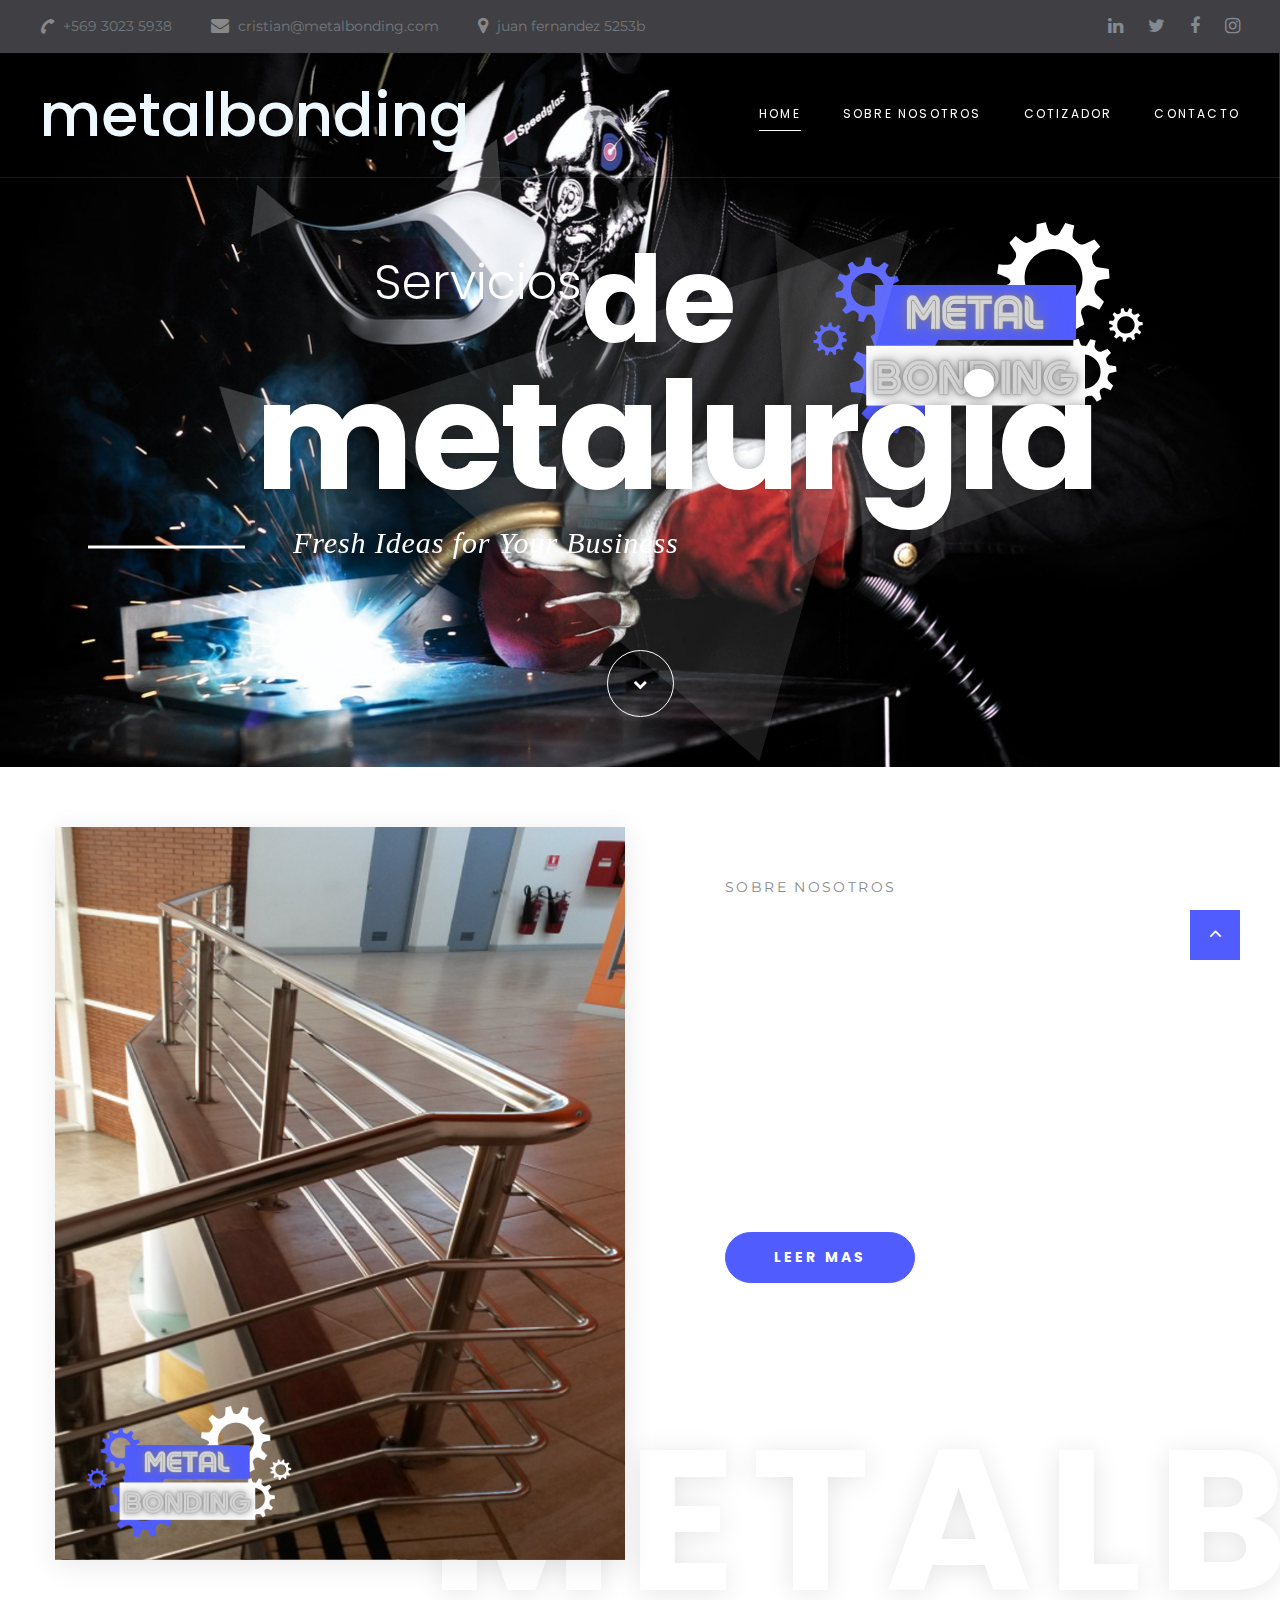
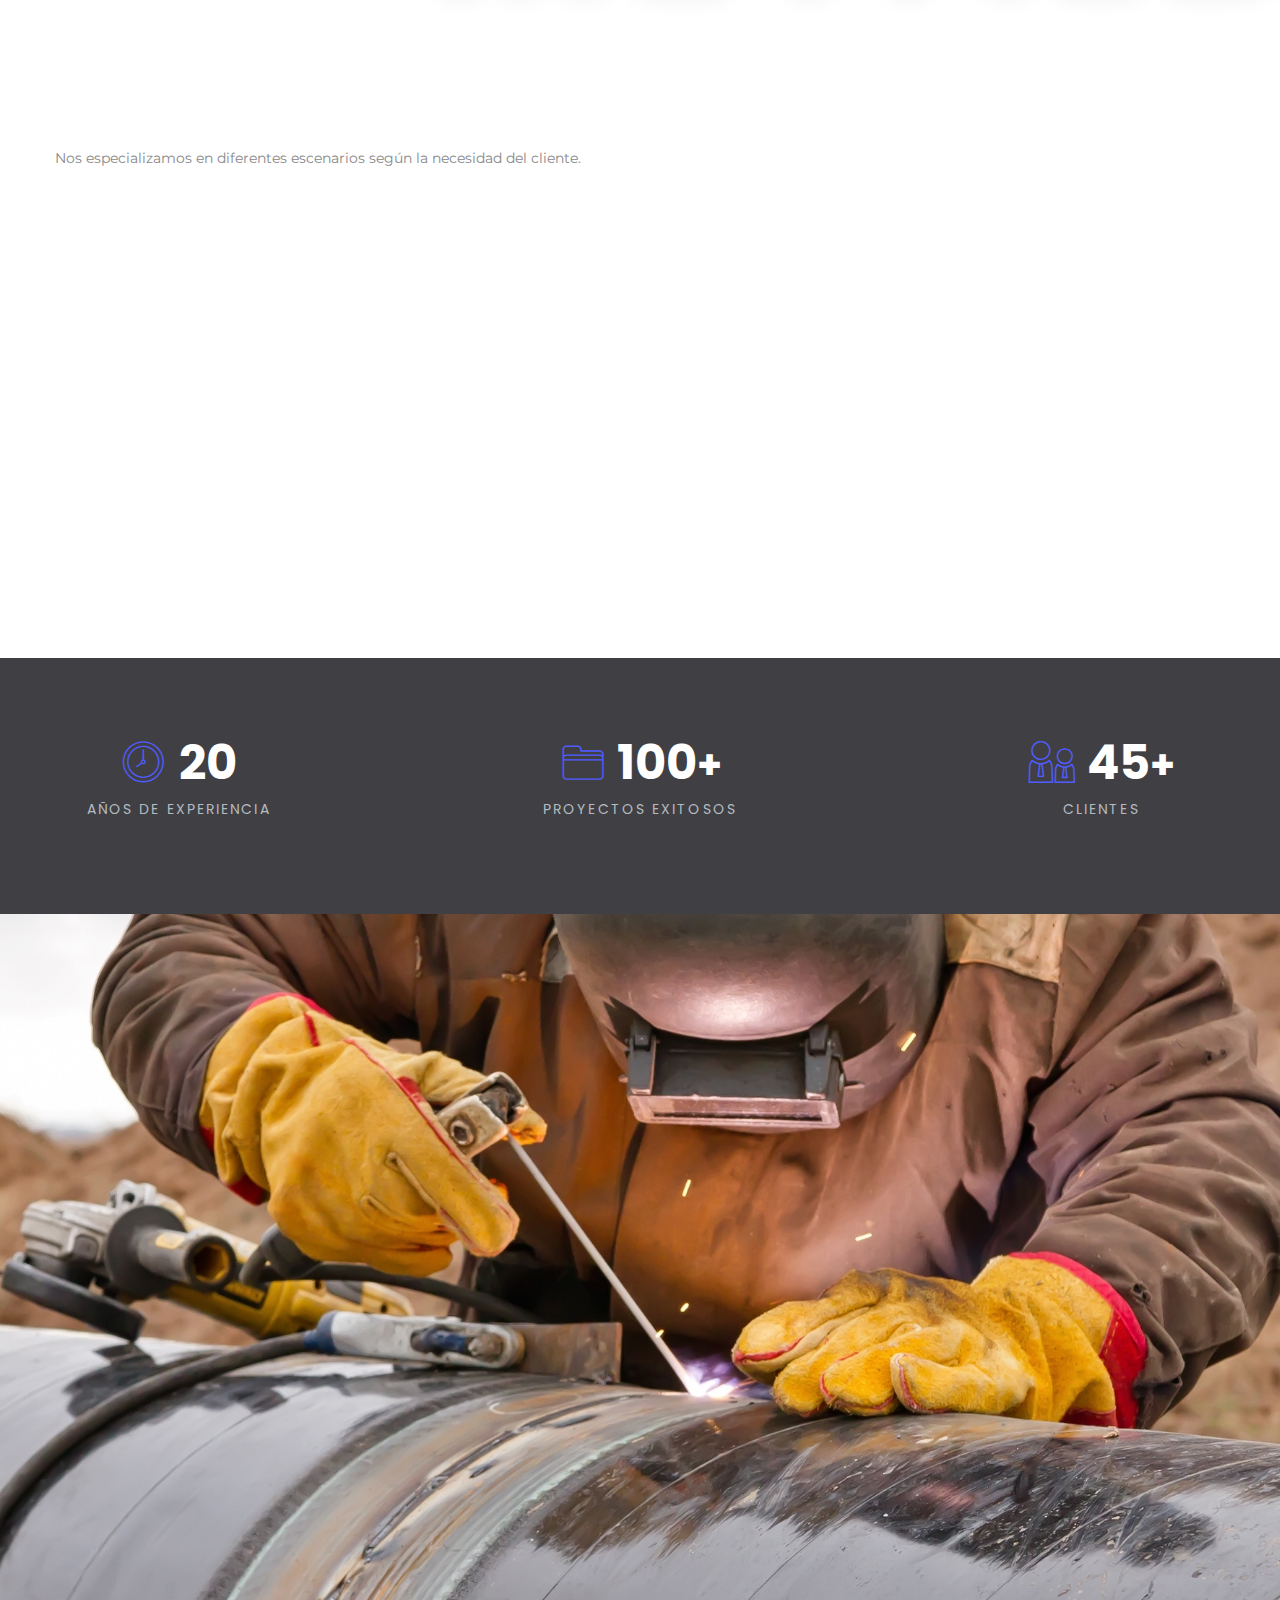
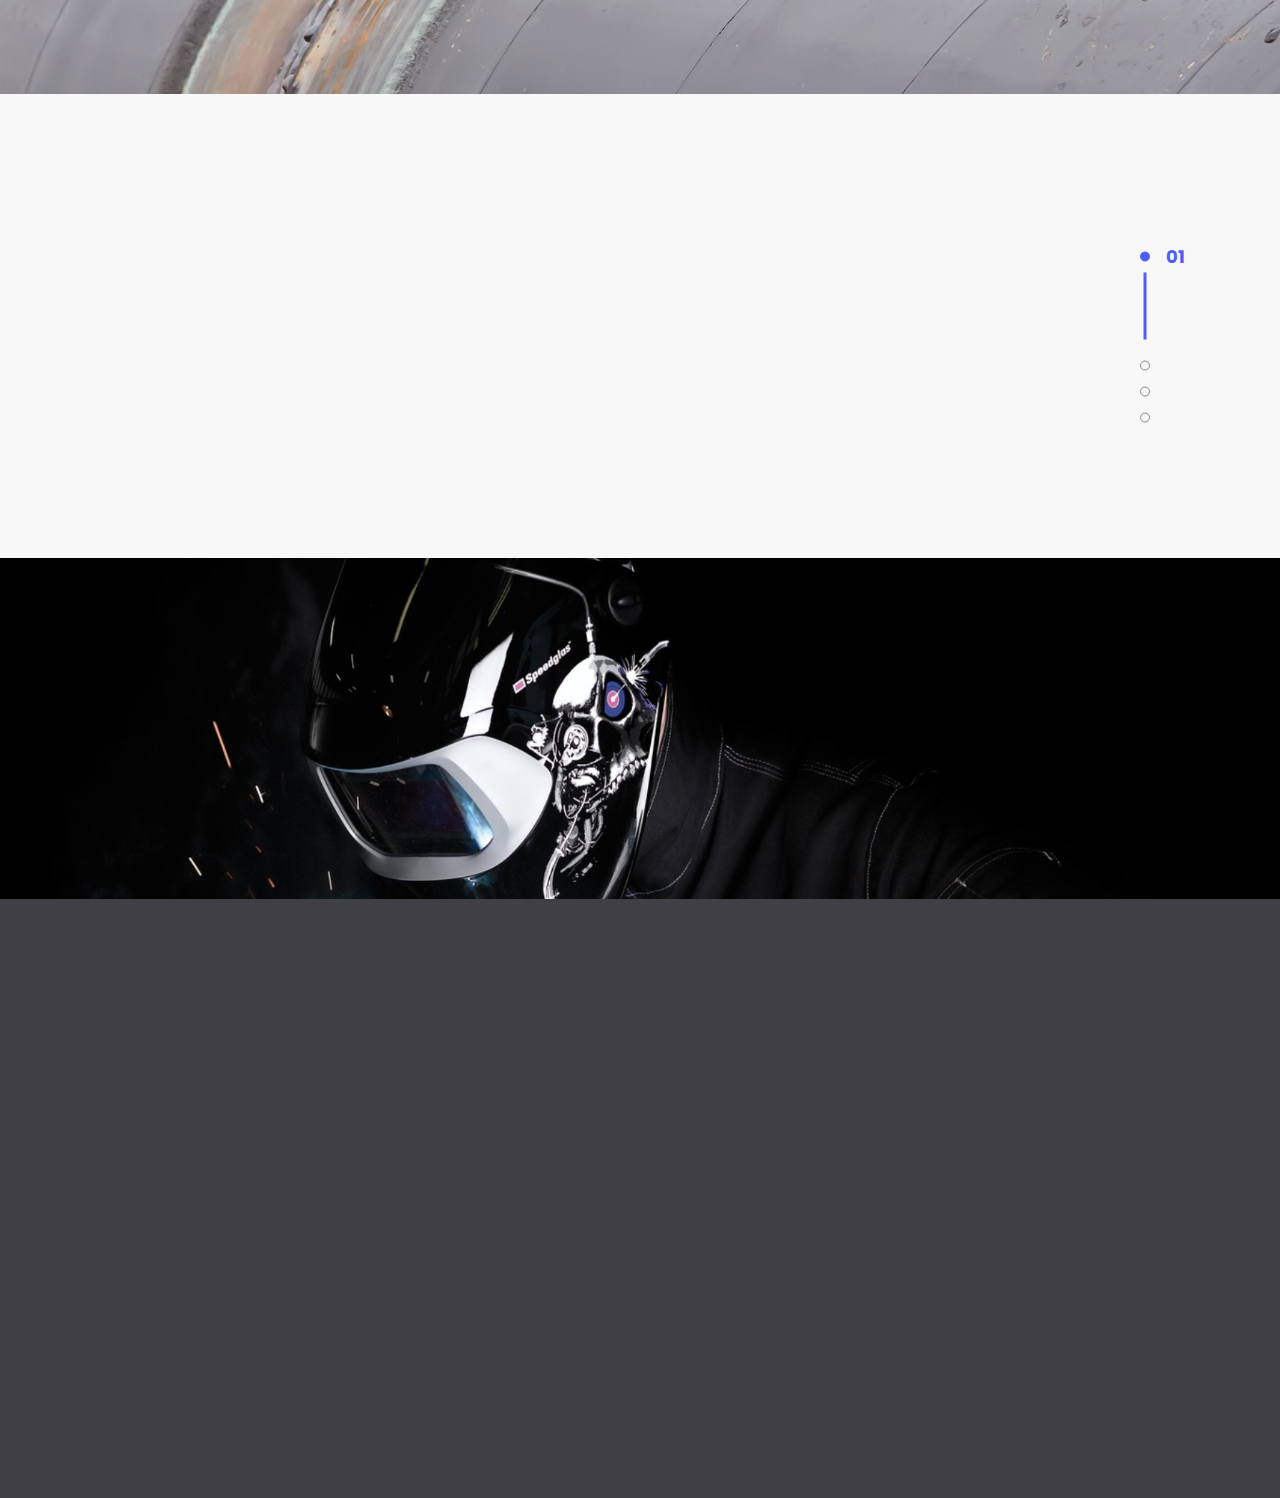
==== index.html @ 25d8177e "save in html" ====
<!DOCTYPE html>
<html class="wide wow-animation" lang="en">
  <head>
    <title>metalbonding</title>
    <meta charset="utf-8">
    <meta name="viewport" content="width=device-width, height=device-height, initial-scale=1.0">
    <meta http-equiv="X-UA-Compatible" content="IE=edge">
    <link rel="icon" href="img/logo.svg" type="image/x-icon">
    <link rel="stylesheet" type="text/css" href="//fonts.googleapis.com/css?family=Montserrat:300,400,700%7CPoppins:300,400,500,700,900">
    <link rel="stylesheet" href="css/bootstrap.css">
    <link rel="stylesheet" href="css/fonts.css">
    <link rel="stylesheet" href="css/style.css">
    <style>.ie-panel{display: none;background: #212121;padding: 10px 0;box-shadow: 3px 3px 5px 0 rgba(0,0,0,.3);clear: both;text-align:center;position: relative;z-index: 1;} html.ie-10 .ie-panel, html.lt-ie-10 .ie-panel {display: block;}</style>
  <style> 
    #texto-logo{
      color: aliceblue;
    }

    #servicios-text{
      color: white;
      background-color: #212121;
    }

    #color-blanco{
      color: white;
    }

    #destacados{
      background-color: #212121;
    }


  </style>
  </head>
  <body>
    
    <div class="preloader">
      <div class="preloader-body">
        <div class="cssload-container">
          <div class="cssload-speeding-wheel"></div>
        </div>
        <p>Loading...</p>
      </div>
    </div>
    <div class="page">
      <header class="section page-header">
      <!--RD Navbar-->
<div class="rd-navbar-wrap">
          <nav class="rd-navbar rd-navbar-classic" data-layout="rd-navbar-fixed" data-sm-layout="rd-navbar-fixed" data-md-layout="rd-navbar-fixed" data-md-device-layout="rd-navbar-fixed" data-lg-layout="rd-navbar-static" data-lg-device-layout="rd-navbar-static" data-xl-layout="rd-navbar-static" data-xl-device-layout="rd-navbar-static" data-lg-stick-up-offset="46px" data-xl-stick-up-offset="46px" data-xxl-stick-up-offset="46px" data-lg-stick-up="true" data-xl-stick-up="true" data-xxl-stick-up="true">
            <div class="rd-navbar-collapse-toggle rd-navbar-fixed-element-1" data-rd-navbar-toggle=".rd-navbar-collapse"><span></span></div>
            <div class="rd-navbar-aside-outer rd-navbar-collapse bg-gray-dark">
              <div class="rd-navbar-aside">
                <ul class="list-inline navbar-contact-list">
                  <li>
                    <div class="unit unit-spacing-xs align-items-center">
                      <div class="unit-left"><span class="icon text-middle fa-phone"></span></div>
                      <div class="unit-body"><a href="tel:#">+569 3023 5938</a></div>
                    </div>
                  </li>
                  <li>
                    <div class="unit unit-spacing-xs align-items-center">
                      <div class="unit-left"><span class="icon text-middle fa-envelope"></span></div>
                      <div class="unit-body"><a href="mailto:#">cristian@metalbonding.com</a></div>
                    </div>
                  </li>
                  <li>
                    <div class="unit unit-spacing-xs align-items-center">
                      <div class="unit-left"><span class="icon text-middle fa-map-marker"></span></div>
                      <div class="unit-body"><a href="#">juan fernandez 5253b</a></div>
                    </div>
                  </li>
                </ul>
                <ul class="social-links">
                  <li><a class="icon icon-sm icon-circle icon-circle-md icon-bg-white fa-linkedin" href="#"></a></li>
                  <li><a class="icon icon-sm icon-circle icon-circle-md icon-bg-white fa-twitter" href="#"></a></li>
                  <li><a class="icon icon-sm icon-circle icon-circle-md icon-bg-white fa-facebook" href="#"></a></li>
                  <li><a class="icon icon-sm icon-circle icon-circle-md icon-bg-white fa-instagram" href="#"></a></li>
                </ul>
              </div>
            </div>
            <div class="rd-navbar-main-outer">
              <div class="rd-navbar-main">
                <!--RD Navbar Panel-->
                <div class="rd-navbar-panel">
                  <!--RD Navbar Toggle-->
                  <button class="rd-navbar-toggle" data-rd-navbar-toggle=".rd-navbar-nav-wrap"><span></span></button>
                  <!--RD Navbar Brand-->
                  <div class="rd-navbar-brand">
                    <!--Brand <a class="brand" href="index.html"><img class="brand-logo-dark" src="#" alt="" width="100" height="17"/><img class="brand-logo-light" src="images/logo-inverse-200x34.png" alt="" width="100" height="17"/></a> -->
                    <h1 id="texto-logo">metalbonding</h1>
                  </div>
                </div>
                <div class="rd-navbar-main-element">
                  <div class="rd-navbar-nav-wrap">
                    <ul class="rd-navbar-nav">
                      <li class="rd-nav-item active"><a class="rd-nav-link" href="index.php">Home</a>
                      </li>
                      <li class="rd-nav-item"><a class="rd-nav-link" href="sobrenosotros.php">Sobre nosotros</a>
                      </li>
                      <li class="rd-nav-item"><a class="rd-nav-link" href="cotizador.php">Cotizador</a>
                      </li>
                      <li class="rd-nav-item"><a class="rd-nav-link" href="contacto.php">Contacto</a>
                      </li>
                    </ul>
                  </div>
                </div>
              </div>
            </div>
          </nav>
        </div>
      </header>
      <!--Main section-->
      <section class="section main-section parallax-scene-js" style="background:url('img/fondo2.jpg') no-repeat center center; background-size:cover;">
        <div class="container">
          <div class="row justify-content-center">
            <div class="col-xl-8 col-12">
              <div class="main-decorated-box text-center text-xl-left">
                <h1 class="text-white text-xl-center wow slideInRight" data-wow-delay=".3s"><span class="align-top offset-top-30 d-inline-block font-weight-light prefix-text">Servicios</span><span class="big font-weight-bold d-inline-flex offset-right-170">de</span><span class="biggest d-block d-xl-flex font-weight-bold">metalurgia</span></h1>
                <div class="decorated-subtitle text-italic text-white wow slideInLeft">Fresh Ideas for Your Business</div>
              </div>
            </div>
            <div class="col-12 text-center offset-top-75" data-wow-delay=".2s"><a class="button-way-point d-inline-block text-center d-inline-flex flex-column justify-content-center" href="#" data-custom-scroll-to="about"><span class="fa-chevron-down"></span></a></div>
          </div>
        </div>
        <div class="decorate-layer">
          <div class="layer-1">
            <div class="layer" data-depth=".20"><img src="images/parallax-item-1-563x532.png" alt="" width="563" height="266"/>
            </div>
          </div>
          <div class="layer-2">
            <div class="layer" data-depth=".30"><img src="images/parallax-item-2-276x343.png" alt="" width="276" height="171"/>
            </div>
          </div>
          <div class="layer-3">
            <div class="layer" data-depth=".40"><img src="images/parallax-item-3-153x144.png" alt="" width="153" height="72"/>
            </div>
          </div>
          <div class="layer-4">
            <div class="layer" data-depth=".20"><img src="images/parallax-item-4-69x74.png" alt="" width="69" height="37"/>
            </div>
          </div>
          <div class="layer-5">
            <div class="layer" data-depth=".40"><img src="images/parallax-item-5-72x75.png" alt="" width="72" height="37"/>
            </div>
          </div>
          <div class="layer-6">
            <div class="layer" data-depth=".30"><img src="images/parallax-item-6-45x54.png" alt="" width="45" height="27"/>
            </div>
          </div>
        </div>
      </section>
      <!--About-->
      <section class="section section-sm position-relative" id="about">
        <div class="container">
          <div class="row row-30">
            <div class="col-lg-6">
              <div class="block-decorate-img wow fadeInLeft" data-wow-delay=".2s"><img src="img/2.png" alt="" width="570" height="351"/>
              </div>
            </div>
            <div class="col-lg-6 col-12">
              <div class="block-sm offset-top-45">
                <div class="section-name wow fadeInRight" data-wow-delay=".2s">Sobre nosotros</div>
                <h3 class="wow fadeInLeft text-capitalize devider-bottom" data-wow-delay=".3s">Que<span class="text-primary"> hacemos ?</span></h3>
                <p class="offset-xl-40 wow fadeInUp" data-wow-delay=".4s">Metalbonding presta servicios de metalurgia en diferentes negocios, ya sea para carros de venta de productos o tambien protecciones para tu hogar o negocio, tenemos mas de 20 años de experiencia en el rubro abordando diferentes necesidades de clientes.</p>
                <p class="default-letter-spacing font-weight-bold text-gray-dark wow fadeInUp" data-wow-delay=".4s">Cotiza con nosotros y ve la diferencia.</p><a class="button-width-190 button-primary button-circle button-lg button offset-top-30" href="#">Leer mas</a>
              </div>
            </div>
          </div>
        </div>
        <div class="decor-text decor-text-1">metalbonding</div>
      </section>
      <!--Features-->
      <section class="section custom-section position-relative section-md">
        <div class="container">
          <div class="row">
            <div class="col-xl-7 col-lg-7 col-12">
              <div class="section-name wow fadeInRight"></div>
              <h3 class="text-capitalize devider-left wow fadeInLeft" data-wow-delay=".2s">nuestro<span class="text-primary"> sello</span></h3>
              <p>Nos especializamos en diferentes escenarios según la necesidad del cliente.</p>
              <div class="row row-15">
                <div class="col-xl-6 wow fadeInUp" data-wow-delay=".2s">
                  <div class="box-default">
                    <div class="box-default-title">Soluciones innovadoras</div>
                    <p class="box-default-description">.</p><span class="box-default-icon novi-icon icon-lg mercury-icon-lightbulb-gears"></span>
                  </div>
                </div>
                <div class="col-xl-6 wow fadeInUp" data-wow-delay=".3s">
                  <div class="box-default">
                    <div class="box-default-title">Analizis</div>
                    <p class="box-default-description">СonsultBiz works strategically to forge the best path for your business.</p><span class="box-default-icon novi-icon icon-lg mercury-icon-target-2"></span>
                  </div>
                </div>
                <div class="col-xl-6 wow fadeInUp" data-wow-delay=".4s">
                  <div class="box-default">
                    <div class="box-default-title">Experiencia</div>
                    <p class="box-default-description">We employ the best consultants with more than 10 years of experience.</p><span class="box-default-icon novi-icon icon-lg mercury-icon-user"></span>
                  </div>
                </div>
                <div class="col-xl-6 wow fadeInUp" data-wow-delay=".5s">
                  <div class="box-default">
                    <div class="box-default-title">Confiable</div>
                    <p class="box-default-description">Every project we work on is based on the creative solutions of any issues.</p><span class="box-default-icon novi-icon icon-lg mercury-icon-partners"></span>
                  </div>
                </div>
              </div>
            </div>
          </div>
        </div>
        <div class="image-left-side wow slideInRight" data-wow-delay=".5s"><img src="img/Action+touch_app_L.png" alt="" width="636" height="240"/>
        </div>
        <div class="decor-text decor-text-2 wow fadeInUp" data-wow-delay=".3s">features</div>
      </section>
      <!--Counters-->
      <section class="section bg-image-2">
        <div class="container section-md">
          <div class="row row-30 text-center">

            <div class="col-sm-3 col-12">
              <div class="counter-classic">
                <div class="counter-classic-number"><span class="icon-lg novi-icon offset-right-10 mercury-icon-time"></span><span class="counter text-white" data-speed="200">20</span>
                </div>
                <div class="counter-classic-title">Años de experiencia</div>
              </div>
            </div>

            <div class="col-sm-6 col-12">
              <div class="counter-classic">
                <div class="counter-classic-number"><span class="icon-lg novi-icon offset-right-10 mercury-icon-folder"></span><span class="counter text-white" data-speed="100">100</span><span class="symbol text-white">+</span>
                </div>
                <div class="counter-classic-title">Proyectos exitosos</div>
              </div>
            </div>
            
            <div class="col-sm-3 col-12">
              <div class="counter-classic">
                <div class="counter-classic-number"><span class="icon-lg novi-icon offset-right-10 mercury-icon-users"></span><span class="counter text-white" data-speed="45">45</span><span class="symbol text-white">+</span>
                </div>
                <div class="counter-classic-title">Clientes</div>
              </div>
            </div>
          </div>
        </div>
      </section>
      <!--Pricing-->
      <section class="section section-md bg-xs-overlay" style="background:url('img/fondo1.jpg')no-repeat;background-size:cover">
        <div class="container">
          <div class="row row-50 justify-content-center">
            <div class="col-12 text-center col-md-10 col-lg-8">
              
              <h3 id="servicios-text" class="wow fadeInLeft text-capitalize" data-wow-delay=".3s">servicios<span id="destacados" class="text-primary"> destacados</span></h3>
              <p id="servicios-text"> </p>
            </div>
          </div>
          <div class="row row-30 justify-content-center">
            <div class="col-xl-4 col-md-6 col-12 wow fadeInDown" data-wow-delay=".3s">
              <div class="pricing-box bg-gray-dark">
                <div class="pricing-box-tittle">Gym </div>
                <p>Articulos para el gimnasio</p>
                <p>- Barras para hacer ejercicio <br> </p>
                <p>- Barras paralelas<br> </p>
                <p>- Jaula de potencia (Squat Rack) <br> </p>
                <p>-Jaula de potencia (Hammer Strength Rack). <br> </p>
                <hr/>
                
                
                <a class="button button-190 button-circle btn-primary-rounded" href="#">Cotizar</a>
              </div>
            </div>
            <div class="col-xl-4 col-md-6 col-12 wow fadeInUp" data-wow-delay=".4s">
              <div class="pricing-box bg-gray-primary">
                <div class="pricing-box-tittle">Trabajo personalizado</div>
                <p>Decoraciones, Percheros, Repisas, Hornos Rocket, Ceniceros, Mesas, Parrillas.</p>
                <hr/>
                <a class="button button-190 button-circle btn-rounded-outline" href="#">Cotizar</a>
              </div>
            </div>
            <div class="col-xl-4 col-md-6 col-12 wow fadeInDown" data-wow-delay=".3s">
              <div class="pricing-box bg-gray-dark">
                <div class="pricing-box-tittle">Protecciones y portones.</div>
                <p>Pymes, Empresas o Casas.</p>
                <hr/>
                <a class="button button-190 button-circle btn-primary-rounded" href="#">Cotizar</a>
              </div>
            </div>
          </div>
        </div>
      </section>
       <!--Owl Carousel-->
 <section class="section section-md bg-gray-lighten">
        <div class="container">
          <div class="row justify-content-center">
            <div class="col-xl-10">
              <h3 class="wow fadeInLeft text-capitalize text-center" data-wow-delay=".3s">Nuestros<span class="text-primary"> servicios</span></h3>
              <div class="owl-carousel review-carousel" data-items="1" data-sm-items="1" data-md-items="1" data-lg-items="1" data-xl-items="1" data-xxl-items="1" data-dots="true" data-nav="false" data-stage-padding="0" data-loop="false" data-margin="0" data-mouse-drag="true" data-autoplay="false">
                <div class="item">
                  <div class="item-preview wow fadeInDown" data-wow-delay=".2s"><img src="img/logo.svg" alt="" width="216" height="108"/>
                  </div>
                  <div class="item-description wow fadeInUp" data-wow-delay=".3s">
                    <p>Decoraciones, Percheros, Repisas, Hornos Rocket, Ceniceros, Mesas, Parrillas.</p>
                    <div class="item-subsection"><span class="item-subsection-title devider-left">TRABAJO PERSONALIZADO</span><span>servicio</span></div>
                  </div>
                </div>
                <div class="item">
                  <div class="item-preview wow fadeInDown" data-wow-delay=".2s"><img src="img/logo.svg" alt="" width="216" height="108"/>
                  </div>
                  <div class="item-description wow fadeInUp" data-wow-delay=".3s">
                    <p>Barras para hacer ejercicio, Barras paralelas, Jaula de potencia (Squat Rack), Jaula de potencia (Hammer Strength Rack).</p>
                    <div class="item-subsection"><span class="item-subsection-title devider-left">GYM</span><span>productos y servicio</span></div>
                  </div>
                </div>
                <div class="item">
                  <div class="item-preview wow fadeInDown" data-wow-delay=".2s"><img src="img/logo.svg" alt="" width="216" height="108"/>
                  </div>
                  <div class="item-description wow fadeInUp" data-wow-delay=".3s">
                    <p>Pymes, Empresas o Casas.</p>
                    <div class="item-subsection"><span class="item-subsection-title devider-left">PROTECCIONES Y PORTONES</span><span>servicio</span></div>
                  </div>
                </div>
                <div class="item">
                  <div class="item-preview wow fadeInDown" data-wow-delay=".2s"><img src="img/logo.svg" alt="" width="216" height="108"/>
                  </div>
                  <div class="item-description wow fadeInUp" data-wow-delay=".3s">
                    <p>Soldadura tig en acero inoxidable y acero al carbono. trabajo 100% personalizado si se requiere, para cotizar envía un mensaje al whattsapp o directamente llamame.</p>
                    <div class="item-subsection"><span class="item-subsection-title devider-left">Servicios</span><span></span></div>
                  </div>
                </div>
              </div>
            </div>
          </div>
        </div>
      </section>
      <!--Footer--><a class="section section-banner" href="https://www.templatemonster.com/intense-multipurpose-html-template.html" target="_blank" style="background-image: url(images/background-01-1920x310.jpg); background-image: -webkit-image-set( url(images/background-01-1920x310.jpg) 1x, url(img/fondox.png) 2x )"><img src="img/fondox.png" srcset="img/fondox.png 1x, img/fondox.png 2x" alt="" width="1600" height="310"></a>
      <footer class="section footer-classic section-sm">
        <div class="container">
          <div class="row row-30">
            <div class="col-lg-3 wow fadeInLeft">
              <!--Brand--><a class="brand" href="index.html"><img class="brand-logo-dark" src="img/logo.svg" alt="" width="100" height="17"/><img class="brand-logo-light" src="img/logo.svg" alt="" width="100" height="17"/></a>
              <!-- <p class="footer-classic-description offset-top-0 offset-right-25">СonsultBiz provides a full range of business consulting & advisory services to small, medium, and international companies worldwide. We use innovations and experience to drive your success.</p> -->
            </div>
            <div class="col-lg-3 col-sm-8 wow fadeInUp">
              <P class="footer-classic-title">contactame</P>
              <div class="d-block offset-top-0">Juan fernandez 5253b <span class="d-lg-block"></span></div><a class="d-inline-block accent-link" href="mailto:#">cristian@metalbonding.com</a><a class="d-inline-block" href="tel:#">+569 3023 5938</a>
              <ul>
                <li>Lun-Vier:<span class="d-inline-block offset-left-10 text-white">9:30 AM - 9:00 PM</span></li>
                <li>Sab:<span class="d-inline-block offset-left-10 text-white">10:00 AM - 9:00 PM</span></li>
                <li>Dom:<span class="d-inline-block offset-left-10 text-white">10:00 AM - 3:00 PM</span></li>
              </ul>
            </div>
            <div class="col-lg-2 col-sm-4 wow fadeInUp" data-wow-delay=".3s">
              <P class="footer-classic-title">menu</P>
              <ul class="footer-classic-nav-list">
                <li><a href="index.php">Home</a></li>
                <li><a href="about.html">Sobre nosotros</a></li>
                <li><a href="#">Servicios 👨🏻‍🏭</a></li>
                <li><a href="#">Politicas de servicio</a></li>
                <li><a href="contacts.html">Contacto</a></li>
              </ul>
            </div>
            <div class="col-lg-4 wow fadeInLeft" data-wow-delay=".2s">
              <P class="footer-classic-title">correo electronico</P>
              <form class="rd-mailform text-left footer-classic-subscribe-form" data-form-output="form-output-global" data-form-type="contact" method="post" action="bat/rd-mailform.php">
                <div class="form-wrap">
                  <label class="form-label" for="subscribe-email">Tu correo electronico</label>
                  <input class="form-input" id="subscribe-email" type="email" name="email" data-constraints="@Email @Required">
                </div>
                <div class="form-button group-sm text-center text-lg-left">
                  <button class="button button-primary button-circle" type="submit">enviar</button>
                </div>
              </form>
              <p>me contactare contigo lo antes posible.</p>
            </div>
          </div>
        </div>
        <div class="container wow fadeInUp" data-wow-delay=".4s">
          <div class="footer-classic-aside">
            <p class="rights"><span>&copy;&nbsp;</span><span class="copyright-year"></span>. All Rights Reserved. Design by <a href="https://www.programandoconedu.com">programandoconedu</a></p>
            <ul class="social-links">
              <li><a class="fa fa-linkedin" href="#"></a></li>
              <li><a class="fa fa fa-twitter" href="#"></a></li>
              <li><a class="fa fa-facebook" href="#"></a></li>
              <li><a class="fa fa-instagram" href="#"></a></li>
            </ul>
          </div>
        </div>
      </footer>
    </div>
    <div class="snackbars" id="form-output-global"></div>
    <script src="js/core.min.js"></script>
    <script src="js/script.js"></script>
    <!--coded by Drel-->
  </body>
</html>
---- css/fonts.css ----
/*
* Fonts
*//*
* Font Awesome Icons 4.7.0
*/@font-face {	font-family: 'FontAwesome';	src: url("../fonts/fontawesome-webfont.eot?v=4.7.0");	src: url("../fonts/fontawesome-webfont.eot?#iefix&v=4.7.0") format("embedded-opentype"), url("../fonts/fontawesome-webfont.woff2?v=4.7.0") format("woff2"), url("../fonts/fontawesome-webfont.woff?v=4.7.0") format("woff"), url("../fonts/fontawesome-webfont.ttf?v=4.7.0") format("truetype"), url("../fonts/fontawesome-webfont.svg?v=4.7.0#fontawesomeregular") format("svg");	font-weight: normal;	font-style: normal;}.fa {	display: inline-block;	font-family: 'FontAwesome';	font-size: inherit;	text-rendering: auto;	-webkit-font-smoothing: antialiased;	-moz-osx-font-smoothing: grayscale;}[class*='fa-']:before {	font-weight: 400;	font-family: 'FontAwesome';}/* makes the font 33% larger relative to the icon container */.fa-lg {	font-size: 1.33333333em;	line-height: 0.75em;	vertical-align: -15%;}.fa-2x {	font-size: 2em;}.fa-3x {	font-size: 3em;}.fa-4x {	font-size: 4em;}.fa-5x {	font-size: 5em;}.fa-fw {	width: 1.28571429em;	text-align: center;}.fa-ul {	padding-left: 0;	margin-left: 2.14285714em;	list-style-type: none;}.fa-ul > li {	position: relative;}.fa-li {	position: absolute;	left: -2.14285714em;	width: 2.14285714em;	top: 0.14285714em;	text-align: center;}.fa-li.fa-lg {	left: -1.85714286em;}.fa-border {	padding: .2em .25em .15em;	border: solid 0.08em #eeeeee;	border-radius: .1em;}.fa-pull-left {	float: left;}.fa-pull-right {	float: right;}.fa.fa-pull-left {	margin-right: .3em;}.fa.fa-pull-right {	margin-left: .3em;}/* Deprecated as of 4.4.0 */.pull-right {	float: right;}.pull-left {	float: left;}.fa.pull-left {	margin-right: .3em;}.fa.pull-right {	margin-left: .3em;}.fa-spin {	-webkit-animation: fa-spin 2s infinite linear;	animation: fa-spin 2s infinite linear;}.fa-pulse {	-webkit-animation: fa-spin 1s infinite steps(8);	animation: fa-spin 1s infinite steps(8);}@-webkit-keyframes fa-spin {	0% {		-webkit-transform: rotate(0deg);		transform: rotate(0deg);	}	100% {		-webkit-transform: rotate(359deg);		transform: rotate(359deg);	}}@keyframes fa-spin {	0% {		-webkit-transform: rotate(0deg);		transform: rotate(0deg);	}	100% {		-webkit-transform: rotate(359deg);		transform: rotate(359deg);	}}.fa-rotate-90 {	-ms-filter: "progid:DXImageTransform.Microsoft.BasicImage(rotation=1)";	-webkit-transform: rotate(90deg);	-ms-transform: rotate(90deg);	transform: rotate(90deg);}.fa-rotate-180 {	-ms-filter: "progid:DXImageTransform.Microsoft.BasicImage(rotation=2)";	-webkit-transform: rotate(180deg);	-ms-transform: rotate(180deg);	transform: rotate(180deg);}.fa-rotate-270 {	-ms-filter: "progid:DXImageTransform.Microsoft.BasicImage(rotation=3)";	-webkit-transform: rotate(270deg);	-ms-transform: rotate(270deg);	transform: rotate(270deg);}.fa-flip-horizontal {	-ms-filter: "progid:DXImageTransform.Microsoft.BasicImage(rotation=0, mirror=1)";	-webkit-transform: scale(-1, 1);	-ms-transform: scale(-1, 1);	transform: scale(-1, 1);}.fa-flip-vertical {	-ms-filter: "progid:DXImageTransform.Microsoft.BasicImage(rotation=2, mirror=1)";	-webkit-transform: scale(1, -1);	-ms-transform: scale(1, -1);	transform: scale(1, -1);}:root .fa-rotate-90,:root .fa-rotate-180,:root .fa-rotate-270,:root .fa-flip-horizontal,:root .fa-flip-vertical {	filter: none;}.fa-stack {	position: relative;	display: inline-block;	width: 2em;	height: 2em;	line-height: 2em;	vertical-align: middle;}.fa-stack-1x,.fa-stack-2x {	position: absolute;	left: 0;	width: 100%;	text-align: center;}.fa-stack-1x {	line-height: inherit;}.fa-stack-2x {	font-size: 2em;}.fa-inverse {	color: #ffffff;}/* Font Awesome uses the Unicode Private Use Area (PUA) to ensure screen
   readers do not read off random characters that represent icons */.fa-glass:before {	content: "\f000";}.fa-music:before {	content: "\f001";}.fa-search:before {	content: "\f002";}.fa-envelope-o:before {	content: "\f003";}.fa-heart:before {	content: "\f004";}.fa-star:before {	content: "\f005";}.fa-star-o:before {	content: "\f006";}.fa-user:before {	content: "\f007";}.fa-film:before {	content: "\f008";}.fa-th-large:before {	content: "\f009";}.fa-th:before {	content: "\f00a";}.fa-th-list:before {	content: "\f00b";}.fa-check:before {	content: "\f00c";}.fa-remove:before,.fa-close:before,.fa-times:before {	content: "\f00d";}.fa-search-plus:before {	content: "\f00e";}.fa-search-minus:before {	content: "\f010";}.fa-power-off:before {	content: "\f011";}.fa-signal:before {	content: "\f012";}.fa-gear:before,.fa-cog:before {	content: "\f013";}.fa-trash-o:before {	content: "\f014";}.fa-home:before {	content: "\f015";}.fa-file-o:before {	content: "\f016";}.fa-clock-o:before {	content: "\f017";}.fa-road:before {	content: "\f018";}.fa-download:before {	content: "\f019";}.fa-arrow-circle-o-down:before {	content: "\f01a";}.fa-arrow-circle-o-up:before {	content: "\f01b";}.fa-inbox:before {	content: "\f01c";}.fa-play-circle-o:before {	content: "\f01d";}.fa-rotate-right:before,.fa-repeat:before {	content: "\f01e";}.fa-refresh:before {	content: "\f021";}.fa-list-alt:before {	content: "\f022";}.fa-lock:before {	content: "\f023";}.fa-flag:before {	content: "\f024";}.fa-headphones:before {	content: "\f025";}.fa-volume-off:before {	content: "\f026";}.fa-volume-down:before {	content: "\f027";}.fa-volume-up:before {	content: "\f028";}.fa-qrcode:before {	content: "\f029";}.fa-barcode:before {	content: "\f02a";}.fa-tag:before {	content: "\f02b";}.fa-tags:before {	content: "\f02c";}.fa-book:before {	content: "\f02d";}.fa-bookmark:before {	content: "\f02e";}.fa-print:before {	content: "\f02f";}.fa-camera:before {	content: "\f030";}.fa-font:before {	content: "\f031";}.fa-bold:before {	content: "\f032";}.fa-italic:before {	content: "\f033";}.fa-text-height:before {	content: "\f034";}.fa-text-width:before {	content: "\f035";}.fa-align-left:before {	content: "\f036";}.fa-align-center:before {	content: "\f037";}.fa-align-right:before {	content: "\f038";}.fa-align-justify:before {	content: "\f039";}.fa-list:before {	content: "\f03a";}.fa-dedent:before,.fa-outdent:before {	content: "\f03b";}.fa-indent:before {	content: "\f03c";}.fa-video-camera:before {	content: "\f03d";}.fa-photo:before,.fa-image:before,.fa-picture-o:before {	content: "\f03e";}.fa-pencil:before {	content: "\f040";}.fa-map-marker:before {	content: "\f041";}.fa-adjust:before {	content: "\f042";}.fa-tint:before {	content: "\f043";}.fa-edit:before,.fa-pencil-square-o:before {	content: "\f044";}.fa-share-square-o:before {	content: "\f045";}.fa-check-square-o:before {	content: "\f046";}.fa-arrows:before {	content: "\f047";}.fa-step-backward:before {	content: "\f048";}.fa-fast-backward:before {	content: "\f049";}.fa-backward:before {	content: "\f04a";}.fa-play:before {	content: "\f04b";}.fa-pause:before {	content: "\f04c";}.fa-stop:before {	content: "\f04d";}.fa-forward:before {	content: "\f04e";}.fa-fast-forward:before {	content: "\f050";}.fa-step-forward:before {	content: "\f051";}.fa-eject:before {	content: "\f052";}.fa-chevron-left:before {	content: "\f053";}.fa-chevron-right:before {	content: "\f054";}.fa-plus-circle:before {	content: "\f055";}.fa-minus-circle:before {	content: "\f056";}.fa-times-circle:before {	content: "\f057";}.fa-check-circle:before {	content: "\f058";}.fa-question-circle:before {	content: "\f059";}.fa-info-circle:before {	content: "\f05a";}.fa-crosshairs:before {	content: "\f05b";}.fa-times-circle-o:before {	content: "\f05c";}.fa-check-circle-o:before {	content: "\f05d";}.fa-ban:before {	content: "\f05e";}.fa-arrow-left:before {	content: "\f060";}.fa-arrow-right:before {	content: "\f061";}.fa-arrow-up:before {	content: "\f062";}.fa-arrow-down:before {	content: "\f063";}.fa-mail-forward:before,.fa-share:before {	content: "\f064";}.fa-expand:before {	content: "\f065";}.fa-compress:before {	content: "\f066";}.fa-plus:before {	content: "\f067";}.fa-minus:before {	content: "\f068";}.fa-asterisk:before {	content: "\f069";}.fa-exclamation-circle:before {	content: "\f06a";}.fa-gift:before {	content: "\f06b";}.fa-leaf:before {	content: "\f06c";}.fa-fire:before {	content: "\f06d";}.fa-eye:before {	content: "\f06e";}.fa-eye-slash:before {	content: "\f070";}.fa-warning:before,.fa-exclamation-triangle:before {	content: "\f071";}.fa-plane:before {	content: "\f072";}.fa-calendar:before {	content: "\f073";}.fa-random:before {	content: "\f074";}.fa-comment:before {	content: "\f075";}.fa-magnet:before {	content: "\f076";}.fa-chevron-up:before {	content: "\f077";}.fa-chevron-down:before {	content: "\f078";}.fa-retweet:before {	content: "\f079";}.fa-shopping-cart:before {	content: "\f07a";}.fa-folder:before {	content: "\f07b";}.fa-folder-open:before {	content: "\f07c";}.fa-arrows-v:before {	content: "\f07d";}.fa-arrows-h:before {	content: "\f07e";}.fa-bar-chart-o:before,.fa-bar-chart:before {	content: "\f080";}.fa-twitter-square:before {	content: "\f081";}.fa-facebook-square:before {	content: "\f082";}.fa-camera-retro:before {	content: "\f083";}.fa-key:before {	content: "\f084";}.fa-gears:before,.fa-cogs:before {	content: "\f085";}.fa-comments:before {	content: "\f086";}.fa-thumbs-o-up:before {	content: "\f087";}.fa-thumbs-o-down:before {	content: "\f088";}.fa-star-half:before {	content: "\f089";}.fa-heart-o:before {	content: "\f08a";}.fa-sign-out:before {	content: "\f08b";}.fa-linkedin-square:before {	content: "\f08c";}.fa-thumb-tack:before {	content: "\f08d";}.fa-external-link:before {	content: "\f08e";}.fa-sign-in:before {	content: "\f090";}.fa-trophy:before {	content: "\f091";}.fa-github-square:before {	content: "\f092";}.fa-upload:before {	content: "\f093";}.fa-lemon-o:before {	content: "\f094";}.fa-phone:before {	content: "\f095";}.fa-square-o:before {	content: "\f096";}.fa-bookmark-o:before {	content: "\f097";}.fa-phone-square:before {	content: "\f098";}.fa-twitter:before {	content: "\f099";}.fa-facebook-f:before,.fa-facebook:before {	content: "\f09a";}.fa-github:before {	content: "\f09b";}.fa-unlock:before {	content: "\f09c";}.fa-credit-card:before {	content: "\f09d";}.fa-feed:before,.fa-rss:before {	content: "\f09e";}.fa-hdd-o:before {	content: "\f0a0";}.fa-bullhorn:before {	content: "\f0a1";}.fa-bell:before {	content: "\f0f3";}.fa-certificate:before {	content: "\f0a3";}.fa-hand-o-right:before {	content: "\f0a4";}.fa-hand-o-left:before {	content: "\f0a5";}.fa-hand-o-up:before {	content: "\f0a6";}.fa-hand-o-down:before {	content: "\f0a7";}.fa-arrow-circle-left:before {	content: "\f0a8";}.fa-arrow-circle-right:before {	content: "\f0a9";}.fa-arrow-circle-up:before {	content: "\f0aa";}.fa-arrow-circle-down:before {	content: "\f0ab";}.fa-globe:before {	content: "\f0ac";}.fa-wrench:before {	content: "\f0ad";}.fa-tasks:before {	content: "\f0ae";}.fa-filter:before {	content: "\f0b0";}.fa-briefcase:before {	content: "\f0b1";}.fa-arrows-alt:before {	content: "\f0b2";}.fa-group:before,.fa-users:before {	content: "\f0c0";}.fa-chain:before,.fa-link:before {	content: "\f0c1";}.fa-cloud:before {	content: "\f0c2";}.fa-flask:before {	content: "\f0c3";}.fa-cut:before,.fa-scissors:before {	content: "\f0c4";}.fa-copy:before,.fa-files-o:before {	content: "\f0c5";}.fa-paperclip:before {	content: "\f0c6";}.fa-save:before,.fa-floppy-o:before {	content: "\f0c7";}.fa-square:before {	content: "\f0c8";}.fa-navicon:before,.fa-reorder:before,.fa-bars:before {	content: "\f0c9";}.fa-list-ul:before {	content: "\f0ca";}.fa-list-ol:before {	content: "\f0cb";}.fa-strikethrough:before {	content: "\f0cc";}.fa-underline:before {	content: "\f0cd";}.fa-table:before {	content: "\f0ce";}.fa-magic:before {	content: "\f0d0";}.fa-truck:before {	content: "\f0d1";}.fa-pinterest:before {	content: "\f0d2";}.fa-pinterest-square:before {	content: "\f0d3";}.fa-google-plus-square:before {	content: "\f0d4";}.fa-google-plus:before {	content: "\f0d5";}.fa-money:before {	content: "\f0d6";}.fa-caret-down:before {	content: "\f0d7";}.fa-caret-up:before {	content: "\f0d8";}.fa-caret-left:before {	content: "\f0d9";}.fa-caret-right:before {	content: "\f0da";}.fa-columns:before {	content: "\f0db";}.fa-unsorted:before,.fa-sort:before {	content: "\f0dc";}.fa-sort-down:before,.fa-sort-desc:before {	content: "\f0dd";}.fa-sort-up:before,.fa-sort-asc:before {	content: "\f0de";}.fa-envelope:before {	content: "\f0e0";}.fa-linkedin:before {	content: "\f0e1";}.fa-rotate-left:before,.fa-undo:before {	content: "\f0e2";}.fa-legal:before,.fa-gavel:before {	content: "\f0e3";}.fa-dashboard:before,.fa-tachometer:before {	content: "\f0e4";}.fa-comment-o:before {	content: "\f0e5";}.fa-comments-o:before {	content: "\f0e6";}.fa-flash:before,.fa-bolt:before {	content: "\f0e7";}.fa-sitemap:before {	content: "\f0e8";}.fa-umbrella:before {	content: "\f0e9";}.fa-paste:before,.fa-clipboard:before {	content: "\f0ea";}.fa-lightbulb-o:before {	content: "\f0eb";}.fa-exchange:before {	content: "\f0ec";}.fa-cloud-download:before {	content: "\f0ed";}.fa-cloud-upload:before {	content: "\f0ee";}.fa-user-md:before {	content: "\f0f0";}.fa-stethoscope:before {	content: "\f0f1";}.fa-suitcase:before {	content: "\f0f2";}.fa-bell-o:before {	content: "\f0a2";}.fa-coffee:before {	content: "\f0f4";}.fa-cutlery:before {	content: "\f0f5";}.fa-file-text-o:before {	content: "\f0f6";}.fa-building-o:before {	content: "\f0f7";}.fa-hospital-o:before {	content: "\f0f8";}.fa-ambulance:before {	content: "\f0f9";}.fa-medkit:before {	content: "\f0fa";}.fa-fighter-jet:before {	content: "\f0fb";}.fa-beer:before {	content: "\f0fc";}.fa-h-square:before {	content: "\f0fd";}.fa-plus-square:before {	content: "\f0fe";}.fa-angle-double-left:before {	content: "\f100";}.fa-angle-double-right:before {	content: "\f101";}.fa-angle-double-up:before {	content: "\f102";}.fa-angle-double-down:before {	content: "\f103";}.fa-angle-left:before {	content: "\f104";}.fa-angle-right:before {	content: "\f105";}.fa-angle-up:before {	content: "\f106";}.fa-angle-down:before {	content: "\f107";}.fa-desktop:before {	content: "\f108";}.fa-laptop:before {	content: "\f109";}.fa-tablet:before {	content: "\f10a";}.fa-mobile-phone:before,.fa-mobile:before {	content: "\f10b";}.fa-circle-o:before {	content: "\f10c";}.fa-quote-left:before {	content: "\f10d";}.fa-quote-right:before {	content: "\f10e";}.fa-spinner:before {	content: "\f110";}.fa-circle:before {	content: "\f111";}.fa-mail-reply:before,.fa-reply:before {	content: "\f112";}.fa-github-alt:before {	content: "\f113";}.fa-folder-o:before {	content: "\f114";}.fa-folder-open-o:before {	content: "\f115";}.fa-smile-o:before {	content: "\f118";}.fa-frown-o:before {	content: "\f119";}.fa-meh-o:before {	content: "\f11a";}.fa-gamepad:before {	content: "\f11b";}.fa-keyboard-o:before {	content: "\f11c";}.fa-flag-o:before {	content: "\f11d";}.fa-flag-checkered:before {	content: "\f11e";}.fa-terminal:before {	content: "\f120";}.fa-code:before {	content: "\f121";}.fa-mail-reply-all:before,.fa-reply-all:before {	content: "\f122";}.fa-star-half-empty:before,.fa-star-half-full:before,.fa-star-half-o:before {	content: "\f123";}.fa-location-arrow:before {	content: "\f124";}.fa-crop:before {	content: "\f125";}.fa-code-fork:before {	content: "\f126";}.fa-unlink:before,.fa-chain-broken:before {	content: "\f127";}.fa-question:before {	content: "\f128";}.fa-info:before {	content: "\f129";}.fa-exclamation:before {	content: "\f12a";}.fa-superscript:before {	content: "\f12b";}.fa-subscript:before {	content: "\f12c";}.fa-eraser:before {	content: "\f12d";}.fa-puzzle-piece:before {	content: "\f12e";}.fa-microphone:before {	content: "\f130";}.fa-microphone-slash:before {	content: "\f131";}.fa-shield:before {	content: "\f132";}.fa-calendar-o:before {	content: "\f133";}.fa-fire-extinguisher:before {	content: "\f134";}.fa-rocket:before {	content: "\f135";}.fa-maxcdn:before {	content: "\f136";}.fa-chevron-circle-left:before {	content: "\f137";}.fa-chevron-circle-right:before {	content: "\f138";}.fa-chevron-circle-up:before {	content: "\f139";}.fa-chevron-circle-down:before {	content: "\f13a";}.fa-html5:before {	content: "\f13b";}.fa-css3:before {	content: "\f13c";}.fa-anchor:before {	content: "\f13d";}.fa-unlock-alt:before {	content: "\f13e";}.fa-bullseye:before {	content: "\f140";}.fa-ellipsis-h:before {	content: "\f141";}.fa-ellipsis-v:before {	content: "\f142";}.fa-rss-square:before {	content: "\f143";}.fa-play-circle:before {	content: "\f144";}.fa-ticket:before {	content: "\f145";}.fa-minus-square:before {	content: "\f146";}.fa-minus-square-o:before {	content: "\f147";}.fa-level-up:before {	content: "\f148";}.fa-level-down:before {	content: "\f149";}.fa-check-square:before {	content: "\f14a";}.fa-pencil-square:before {	content: "\f14b";}.fa-external-link-square:before {	content: "\f14c";}.fa-share-square:before {	content: "\f14d";}.fa-compass:before {	content: "\f14e";}.fa-toggle-down:before,.fa-caret-square-o-down:before {	content: "\f150";}.fa-toggle-up:before,.fa-caret-square-o-up:before {	content: "\f151";}.fa-toggle-right:before,.fa-caret-square-o-right:before {	content: "\f152";}.fa-euro:before,.fa-eur:before {	content: "\f153";}.fa-gbp:before {	content: "\f154";}.fa-dollar:before,.fa-usd:before {	content: "\f155";}.fa-rupee:before,.fa-inr:before {	content: "\f156";}.fa-cny:before,.fa-rmb:before,.fa-yen:before,.fa-jpy:before {	content: "\f157";}.fa-ruble:before,.fa-rouble:before,.fa-rub:before {	content: "\f158";}.fa-won:before,.fa-krw:before {	content: "\f159";}.fa-bitcoin:before,.fa-btc:before {	content: "\f15a";}.fa-file:before {	content: "\f15b";}.fa-file-text:before {	content: "\f15c";}.fa-sort-alpha-asc:before {	content: "\f15d";}.fa-sort-alpha-desc:before {	content: "\f15e";}.fa-sort-amount-asc:before {	content: "\f160";}.fa-sort-amount-desc:before {	content: "\f161";}.fa-sort-numeric-asc:before {	content: "\f162";}.fa-sort-numeric-desc:before {	content: "\f163";}.fa-thumbs-up:before {	content: "\f164";}.fa-thumbs-down:before {	content: "\f165";}.fa-youtube-square:before {	content: "\f166";}.fa-youtube:before {	content: "\f167";}.fa-xing:before {	content: "\f168";}.fa-xing-square:before {	content: "\f169";}.fa-youtube-play:before {	content: "\f16a";}.fa-dropbox:before {	content: "\f16b";}.fa-stack-overflow:before {	content: "\f16c";}.fa-instagram:before {	content: "\f16d";}.fa-flickr:before {	content: "\f16e";}.fa-adn:before {	content: "\f170";}.fa-bitbucket:before {	content: "\f171";}.fa-bitbucket-square:before {	content: "\f172";}.fa-tumblr:before {	content: "\f173";}.fa-tumblr-square:before {	content: "\f174";}.fa-long-arrow-down:before {	content: "\f175";}.fa-long-arrow-up:before {	content: "\f176";}.fa-long-arrow-left:before {	content: "\f177";}.fa-long-arrow-right:before {	content: "\f178";}.fa-apple:before {	content: "\f179";}.fa-windows:before {	content: "\f17a";}.fa-android:before {	content: "\f17b";}.fa-linux:before {	content: "\f17c";}.fa-dribbble:before {	content: "\f17d";}.fa-skype:before {	content: "\f17e";}.fa-foursquare:before {	content: "\f180";}.fa-trello:before {	content: "\f181";}.fa-female:before {	content: "\f182";}.fa-male:before {	content: "\f183";}.fa-gittip:before,.fa-gratipay:before {	content: "\f184";}.fa-sun-o:before {	content: "\f185";}.fa-moon-o:before {	content: "\f186";}.fa-archive:before {	content: "\f187";}.fa-bug:before {	content: "\f188";}.fa-vk:before {	content: "\f189";}.fa-weibo:before {	content: "\f18a";}.fa-renren:before {	content: "\f18b";}.fa-pagelines:before {	content: "\f18c";}.fa-stack-exchange:before {	content: "\f18d";}.fa-arrow-circle-o-right:before {	content: "\f18e";}.fa-arrow-circle-o-left:before {	content: "\f190";}.fa-toggle-left:before,.fa-caret-square-o-left:before {	content: "\f191";}.fa-dot-circle-o:before {	content: "\f192";}.fa-wheelchair:before {	content: "\f193";}.fa-vimeo-square:before {	content: "\f194";}.fa-turkish-lira:before,.fa-try:before {	content: "\f195";}.fa-plus-square-o:before {	content: "\f196";}.fa-space-shuttle:before {	content: "\f197";}.fa-slack:before {	content: "\f198";}.fa-envelope-square:before {	content: "\f199";}.fa-wordpress:before {	content: "\f19a";}.fa-openid:before {	content: "\f19b";}.fa-institution:before,.fa-bank:before,.fa-university:before {	content: "\f19c";}.fa-mortar-board:before,.fa-graduation-cap:before {	content: "\f19d";}.fa-yahoo:before {	content: "\f19e";}.fa-google:before {	content: "\f1a0";}.fa-reddit:before {	content: "\f1a1";}.fa-reddit-square:before {	content: "\f1a2";}.fa-stumbleupon-circle:before {	content: "\f1a3";}.fa-stumbleupon:before {	content: "\f1a4";}.fa-delicious:before {	content: "\f1a5";}.fa-digg:before {	content: "\f1a6";}.fa-pied-piper-pp:before {	content: "\f1a7";}.fa-pied-piper-alt:before {	content: "\f1a8";}.fa-drupal:before {	content: "\f1a9";}.fa-joomla:before {	content: "\f1aa";}.fa-language:before {	content: "\f1ab";}.fa-fax:before {	content: "\f1ac";}.fa-building:before {	content: "\f1ad";}.fa-child:before {	content: "\f1ae";}.fa-paw:before {	content: "\f1b0";}.fa-spoon:before {	content: "\f1b1";}.fa-cube:before {	content: "\f1b2";}.fa-cubes:before {	content: "\f1b3";}.fa-behance:before {	content: "\f1b4";}.fa-behance-square:before {	content: "\f1b5";}.fa-steam:before {	content: "\f1b6";}.fa-steam-square:before {	content: "\f1b7";}.fa-recycle:before {	content: "\f1b8";}.fa-automobile:before,.fa-car:before {	content: "\f1b9";}.fa-cab:before,.fa-taxi:before {	content: "\f1ba";}.fa-tree:before {	content: "\f1bb";}.fa-spotify:before {	content: "\f1bc";}.fa-deviantart:before {	content: "\f1bd";}.fa-soundcloud:before {	content: "\f1be";}.fa-database:before {	content: "\f1c0";}.fa-file-pdf-o:before {	content: "\f1c1";}.fa-file-word-o:before {	content: "\f1c2";}.fa-file-excel-o:before {	content: "\f1c3";}.fa-file-powerpoint-o:before {	content: "\f1c4";}.fa-file-photo-o:before,.fa-file-picture-o:before,.fa-file-image-o:before {	content: "\f1c5";}.fa-file-zip-o:before,.fa-file-archive-o:before {	content: "\f1c6";}.fa-file-sound-o:before,.fa-file-audio-o:before {	content: "\f1c7";}.fa-file-movie-o:before,.fa-file-video-o:before {	content: "\f1c8";}.fa-file-code-o:before {	content: "\f1c9";}.fa-vine:before {	content: "\f1ca";}.fa-codepen:before {	content: "\f1cb";}.fa-jsfiddle:before {	content: "\f1cc";}.fa-life-bouy:before,.fa-life-buoy:before,.fa-life-saver:before,.fa-support:before,.fa-life-ring:before {	content: "\f1cd";}.fa-circle-o-notch:before {	content: "\f1ce";}.fa-ra:before,.fa-resistance:before,.fa-rebel:before {	content: "\f1d0";}.fa-ge:before,.fa-empire:before {	content: "\f1d1";}.fa-git-square:before {	content: "\f1d2";}.fa-git:before {	content: "\f1d3";}.fa-y-combinator-square:before,.fa-yc-square:before,.fa-hacker-news:before {	content: "\f1d4";}.fa-tencent-weibo:before {	content: "\f1d5";}.fa-qq:before {	content: "\f1d6";}.fa-wechat:before,.fa-weixin:before {	content: "\f1d7";}.fa-send:before,.fa-paper-plane:before {	content: "\f1d8";}.fa-send-o:before,.fa-paper-plane-o:before {	content: "\f1d9";}.fa-history:before {	content: "\f1da";}.fa-circle-thin:before {	content: "\f1db";}.fa-header:before {	content: "\f1dc";}.fa-paragraph:before {	content: "\f1dd";}.fa-sliders:before {	content: "\f1de";}.fa-share-alt:before {	content: "\f1e0";}.fa-share-alt-square:before {	content: "\f1e1";}.fa-bomb:before {	content: "\f1e2";}.fa-soccer-ball-o:before,.fa-futbol-o:before {	content: "\f1e3";}.fa-tty:before {	content: "\f1e4";}.fa-binoculars:before {	content: "\f1e5";}.fa-plug:before {	content: "\f1e6";}.fa-slideshare:before {	content: "\f1e7";}.fa-twitch:before {	content: "\f1e8";}.fa-yelp:before {	content: "\f1e9";}.fa-newspaper-o:before {	content: "\f1ea";}.fa-wifi:before {	content: "\f1eb";}.fa-calculator:before {	content: "\f1ec";}.fa-paypal:before {	content: "\f1ed";}.fa-google-wallet:before {	content: "\f1ee";}.fa-cc-visa:before {	content: "\f1f0";}.fa-cc-mastercard:before {	content: "\f1f1";}.fa-cc-discover:before {	content: "\f1f2";}.fa-cc-amex:before {	content: "\f1f3";}.fa-cc-paypal:before {	content: "\f1f4";}.fa-cc-stripe:before {	content: "\f1f5";}.fa-bell-slash:before {	content: "\f1f6";}.fa-bell-slash-o:before {	content: "\f1f7";}.fa-trash:before {	content: "\f1f8";}.fa-copyright:before {	content: "\f1f9";}.fa-at:before {	content: "\f1fa";}.fa-eyedropper:before {	content: "\f1fb";}.fa-paint-brush:before {	content: "\f1fc";}.fa-birthday-cake:before {	content: "\f1fd";}.fa-area-chart:before {	content: "\f1fe";}.fa-pie-chart:before {	content: "\f200";}.fa-line-chart:before {	content: "\f201";}.fa-lastfm:before {	content: "\f202";}.fa-lastfm-square:before {	content: "\f203";}.fa-toggle-off:before {	content: "\f204";}.fa-toggle-on:before {	content: "\f205";}.fa-bicycle:before {	content: "\f206";}.fa-bus:before {	content: "\f207";}.fa-ioxhost:before {	content: "\f208";}.fa-angellist:before {	content: "\f209";}.fa-cc:before {	content: "\f20a";}.fa-shekel:before,.fa-sheqel:before,.fa-ils:before {	content: "\f20b";}.fa-meanpath:before {	content: "\f20c";}.fa-buysellads:before {	content: "\f20d";}.fa-connectdevelop:before {	content: "\f20e";}.fa-dashcube:before {	content: "\f210";}.fa-forumbee:before {	content: "\f211";}.fa-leanpub:before {	content: "\f212";}.fa-sellsy:before {	content: "\f213";}.fa-shirtsinbulk:before {	content: "\f214";}.fa-simplybuilt:before {	content: "\f215";}.fa-skyatlas:before {	content: "\f216";}.fa-cart-plus:before {	content: "\f217";}.fa-cart-arrow-down:before {	content: "\f218";}.fa-diamond:before {	content: "\f219";}.fa-ship:before {	content: "\f21a";}.fa-user-secret:before {	content: "\f21b";}.fa-motorcycle:before {	content: "\f21c";}.fa-street-view:before {	content: "\f21d";}.fa-heartbeat:before {	content: "\f21e";}.fa-venus:before {	content: "\f221";}.fa-mars:before {	content: "\f222";}.fa-mercury:before {	content: "\f223";}.fa-intersex:before,.fa-transgender:before {	content: "\f224";}.fa-transgender-alt:before {	content: "\f225";}.fa-venus-double:before {	content: "\f226";}.fa-mars-double:before {	content: "\f227";}.fa-venus-mars:before {	content: "\f228";}.fa-mars-stroke:before {	content: "\f229";}.fa-mars-stroke-v:before {	content: "\f22a";}.fa-mars-stroke-h:before {	content: "\f22b";}.fa-neuter:before {	content: "\f22c";}.fa-genderless:before {	content: "\f22d";}.fa-facebook-official:before {	content: "\f230";}.fa-pinterest-p:before {	content: "\f231";}.fa-whatsapp:before {	content: "\f232";}.fa-server:before {	content: "\f233";}.fa-user-plus:before {	content: "\f234";}.fa-user-times:before {	content: "\f235";}.fa-hotel:before,.fa-bed:before {	content: "\f236";}.fa-viacoin:before {	content: "\f237";}.fa-train:before {	content: "\f238";}.fa-subway:before {	content: "\f239";}.fa-medium:before {	content: "\f23a";}.fa-yc:before,.fa-y-combinator:before {	content: "\f23b";}.fa-optin-monster:before {	content: "\f23c";}.fa-opencart:before {	content: "\f23d";}.fa-expeditedssl:before {	content: "\f23e";}.fa-battery-4:before,.fa-battery:before,.fa-battery-full:before {	content: "\f240";}.fa-battery-3:before,.fa-battery-three-quarters:before {	content: "\f241";}.fa-battery-2:before,.fa-battery-half:before {	content: "\f242";}.fa-battery-1:before,.fa-battery-quarter:before {	content: "\f243";}.fa-battery-0:before,.fa-battery-empty:before {	content: "\f244";}.fa-mouse-pointer:before {	content: "\f245";}.fa-i-cursor:before {	content: "\f246";}.fa-object-group:before {	content: "\f247";}.fa-object-ungroup:before {	content: "\f248";}.fa-sticky-note:before {	content: "\f249";}.fa-sticky-note-o:before {	content: "\f24a";}.fa-cc-jcb:before {	content: "\f24b";}.fa-cc-diners-club:before {	content: "\f24c";}.fa-clone:before {	content: "\f24d";}.fa-balance-scale:before {	content: "\f24e";}.fa-hourglass-o:before {	content: "\f250";}.fa-hourglass-1:before,.fa-hourglass-start:before {	content: "\f251";}.fa-hourglass-2:before,.fa-hourglass-half:before {	content: "\f252";}.fa-hourglass-3:before,.fa-hourglass-end:before {	content: "\f253";}.fa-hourglass:before {	content: "\f254";}.fa-hand-grab-o:before,.fa-hand-rock-o:before {	content: "\f255";}.fa-hand-stop-o:before,.fa-hand-paper-o:before {	content: "\f256";}.fa-hand-scissors-o:before {	content: "\f257";}.fa-hand-lizard-o:before {	content: "\f258";}.fa-hand-spock-o:before {	content: "\f259";}.fa-hand-pointer-o:before {	content: "\f25a";}.fa-hand-peace-o:before {	content: "\f25b";}.fa-trademark:before {	content: "\f25c";}.fa-registered:before {	content: "\f25d";}.fa-creative-commons:before {	content: "\f25e";}.fa-gg:before {	content: "\f260";}.fa-gg-circle:before {	content: "\f261";}.fa-tripadvisor:before {	content: "\f262";}.fa-odnoklassniki:before {	content: "\f263";}.fa-odnoklassniki-square:before {	content: "\f264";}.fa-get-pocket:before {	content: "\f265";}.fa-wikipedia-w:before {	content: "\f266";}.fa-safari:before {	content: "\f267";}.fa-chrome:before {	content: "\f268";}.fa-firefox:before {	content: "\f269";}.fa-opera:before {	content: "\f26a";}.fa-internet-explorer:before {	content: "\f26b";}.fa-tv:before,.fa-television:before {	content: "\f26c";}.fa-contao:before {	content: "\f26d";}.fa-500px:before {	content: "\f26e";}.fa-amazon:before {	content: "\f270";}.fa-calendar-plus-o:before {	content: "\f271";}.fa-calendar-minus-o:before {	content: "\f272";}.fa-calendar-times-o:before {	content: "\f273";}.fa-calendar-check-o:before {	content: "\f274";}.fa-industry:before {	content: "\f275";}.fa-map-pin:before {	content: "\f276";}.fa-map-signs:before {	content: "\f277";}.fa-map-o:before {	content: "\f278";}.fa-map:before {	content: "\f279";}.fa-commenting:before {	content: "\f27a";}.fa-commenting-o:before {	content: "\f27b";}.fa-houzz:before {	content: "\f27c";}.fa-vimeo:before {	content: "\f27d";}.fa-black-tie:before {	content: "\f27e";}.fa-fonticons:before {	content: "\f280";}.fa-reddit-alien:before {	content: "\f281";}.fa-edge:before {	content: "\f282";}.fa-credit-card-alt:before {	content: "\f283";}.fa-codiepie:before {	content: "\f284";}.fa-modx:before {	content: "\f285";}.fa-fort-awesome:before {	content: "\f286";}.fa-usb:before {	content: "\f287";}.fa-product-hunt:before {	content: "\f288";}.fa-mixcloud:before {	content: "\f289";}.fa-scribd:before {	content: "\f28a";}.fa-pause-circle:before {	content: "\f28b";}.fa-pause-circle-o:before {	content: "\f28c";}.fa-stop-circle:before {	content: "\f28d";}.fa-stop-circle-o:before {	content: "\f28e";}.fa-shopping-bag:before {	content: "\f290";}.fa-shopping-basket:before {	content: "\f291";}.fa-hashtag:before {	content: "\f292";}.fa-bluetooth:before {	content: "\f293";}.fa-bluetooth-b:before {	content: "\f294";}.fa-percent:before {	content: "\f295";}.fa-gitlab:before {	content: "\f296";}.fa-wpbeginner:before {	content: "\f297";}.fa-wpforms:before {	content: "\f298";}.fa-envira:before {	content: "\f299";}.fa-universal-access:before {	content: "\f29a";}.fa-wheelchair-alt:before {	content: "\f29b";}.fa-question-circle-o:before {	content: "\f29c";}.fa-blind:before {	content: "\f29d";}.fa-audio-description:before {	content: "\f29e";}.fa-volume-control-phone:before {	content: "\f2a0";}.fa-braille:before {	content: "\f2a1";}.fa-assistive-listening-systems:before {	content: "\f2a2";}.fa-asl-interpreting:before,.fa-american-sign-language-interpreting:before {	content: "\f2a3";}.fa-deafness:before,.fa-hard-of-hearing:before,.fa-deaf:before {	content: "\f2a4";}.fa-glide:before {	content: "\f2a5";}.fa-glide-g:before {	content: "\f2a6";}.fa-signing:before,.fa-sign-language:before {	content: "\f2a7";}.fa-low-vision:before {	content: "\f2a8";}.fa-viadeo:before {	content: "\f2a9";}.fa-viadeo-square:before {	content: "\f2aa";}.fa-snapchat:before {	content: "\f2ab";}.fa-snapchat-ghost:before {	content: "\f2ac";}.fa-snapchat-square:before {	content: "\f2ad";}.fa-pied-piper:before {	content: "\f2ae";}.fa-first-order:before {	content: "\f2b0";}.fa-yoast:before {	content: "\f2b1";}.fa-themeisle:before {	content: "\f2b2";}.fa-google-plus-circle:before,.fa-google-plus-official:before {	content: "\f2b3";}.fa-fa:before,.fa-font-awesome:before {	content: "\f2b4";}.fa-handshake-o:before {	content: "\f2b5";}.fa-envelope-open:before {	content: "\f2b6";}.fa-envelope-open-o:before {	content: "\f2b7";}.fa-linode:before {	content: "\f2b8";}.fa-address-book:before {	content: "\f2b9";}.fa-address-book-o:before {	content: "\f2ba";}.fa-vcard:before,.fa-address-card:before {	content: "\f2bb";}.fa-vcard-o:before,.fa-address-card-o:before {	content: "\f2bc";}.fa-user-circle:before {	content: "\f2bd";}.fa-user-circle-o:before {	content: "\f2be";}.fa-user-o:before {	content: "\f2c0";}.fa-id-badge:before {	content: "\f2c1";}.fa-drivers-license:before,.fa-id-card:before {	content: "\f2c2";}.fa-drivers-license-o:before,.fa-id-card-o:before {	content: "\f2c3";}.fa-quora:before {	content: "\f2c4";}.fa-free-code-camp:before {	content: "\f2c5";}.fa-telegram:before {	content: "\f2c6";}.fa-thermometer-4:before,.fa-thermometer:before,.fa-thermometer-full:before {	content: "\f2c7";}.fa-thermometer-3:before,.fa-thermometer-three-quarters:before {	content: "\f2c8";}.fa-thermometer-2:before,.fa-thermometer-half:before {	content: "\f2c9";}.fa-thermometer-1:before,.fa-thermometer-quarter:before {	content: "\f2ca";}.fa-thermometer-0:before,.fa-thermometer-empty:before {	content: "\f2cb";}.fa-shower:before {	content: "\f2cc";}.fa-bathtub:before,.fa-s15:before,.fa-bath:before {	content: "\f2cd";}.fa-podcast:before {	content: "\f2ce";}.fa-window-maximize:before {	content: "\f2d0";}.fa-window-minimize:before {	content: "\f2d1";}.fa-window-restore:before {	content: "\f2d2";}.fa-times-rectangle:before,.fa-window-close:before {	content: "\f2d3";}.fa-times-rectangle-o:before,.fa-window-close-o:before {	content: "\f2d4";}.fa-bandcamp:before {	content: "\f2d5";}.fa-grav:before {	content: "\f2d6";}.fa-etsy:before {	content: "\f2d7";}.fa-imdb:before {	content: "\f2d8";}.fa-ravelry:before {	content: "\f2d9";}.fa-eercast:before {	content: "\f2da";}.fa-microchip:before {	content: "\f2db";}.fa-snowflake-o:before {	content: "\f2dc";}.fa-superpowers:before {	content: "\f2dd";}.fa-wpexplorer:before {	content: "\f2de";}.fa-meetup:before {	content: "\f2e0";}.sr-only {	position: absolute;	width: 1px;	height: 1px;	padding: 0;	margin: -1px;	overflow: hidden;	clip: rect(0, 0, 0, 0);	border: 0;}.sr-only-focusable:active,.sr-only-focusable:focus {	position: static;	width: auto;	height: auto;	margin: 0;	overflow: visible;	clip: auto;}/*
* Material Design Icons
*/@font-face {	font-family: "Material Design Icons";	src: url("../fonts/materialdesignicons-webfont.eot?v=1.4.57");	src: url("../fonts/materialdesignicons-webfont.eot?#iefix&v=1.4.57") format("embedded-opentype"), url("../fonts/materialdesignicons-webfont.woff2?v=1.4.57") format("woff2"), url("../fonts/materialdesignicons-webfont.woff?v=1.4.57") format("woff"), url("../fonts/materialdesignicons-webfont.ttf?v=1.4.57") format("truetype"), url("../fonts/materialdesignicons-webfont.svg?v=1.4.57#materialdesigniconsregular") format("svg");	font-weight: normal;	font-style: normal;}.mdi {	display: inline-block;	font: normal normal normal 24px/1 "Material Design Icons";	font-size: inherit;	text-rendering: auto;	-webkit-font-smoothing: antialiased;	-moz-osx-font-smoothing: grayscale;	transform: translate(0, 0);}.mdi-access-point:before {	content: "\f101";}.mdi-access-point-network:before {	content: "\f102";}.mdi-account:before {	content: "\f103";}.mdi-account-alert:before {	content: "\f104";}.mdi-account-box:before {	content: "\f105";}.mdi-account-box-outline:before {	content: "\f106";}.mdi-account-check:before {	content: "\f107";}.mdi-account-circle:before {	content: "\f108";}.mdi-account-convert:before {	content: "\f109";}.mdi-account-key:before {	content: "\f10a";}.mdi-account-location:before {	content: "\f10b";}.mdi-account-minus:before {	content: "\f10c";}.mdi-account-multiple:before {	content: "\f10d";}.mdi-account-multiple-outline:before {	content: "\f10e";}.mdi-account-multiple-plus:before {	content: "\f10f";}.mdi-account-network:before {	content: "\f110";}.mdi-account-off:before {	content: "\f111";}.mdi-account-outline:before {	content: "\f112";}.mdi-account-plus:before {	content: "\f113";}.mdi-account-remove:before {	content: "\f114";}.mdi-account-search:before {	content: "\f115";}.mdi-account-star:before {	content: "\f116";}.mdi-account-star-variant:before {	content: "\f117";}.mdi-account-switch:before {	content: "\f118";}.mdi-adjust:before {	content: "\f119";}.mdi-air-conditioner:before {	content: "\f11a";}.mdi-airballoon:before {	content: "\f11b";}.mdi-airplane:before {	content: "\f11c";}.mdi-airplane-off:before {	content: "\f11d";}.mdi-airplay:before {	content: "\f11e";}.mdi-alarm:before {	content: "\f11f";}.mdi-alarm-check:before {	content: "\f120";}.mdi-alarm-multiple:before {	content: "\f121";}.mdi-alarm-off:before {	content: "\f122";}.mdi-alarm-plus:before {	content: "\f123";}.mdi-album:before {	content: "\f124";}.mdi-alert:before {	content: "\f125";}.mdi-alert-box:before {	content: "\f126";}.mdi-alert-circle:before {	content: "\f127";}.mdi-alert-octagon:before {	content: "\f128";}.mdi-alert-outline:before {	content: "\f129";}.mdi-alpha:before {	content: "\f12a";}.mdi-alphabetical:before {	content: "\f12b";}.mdi-amazon:before {	content: "\f12c";}.mdi-amazon-clouddrive:before {	content: "\f12d";}.mdi-ambulance:before {	content: "\f12e";}.mdi-anchor:before {	content: "\f12f";}.mdi-android:before {	content: "\f130";}.mdi-android-debug-bridge:before {	content: "\f131";}.mdi-android-studio:before {	content: "\f132";}.mdi-apple:before {	content: "\f133";}.mdi-apple-finder:before {	content: "\f134";}.mdi-apple-ios:before {	content: "\f135";}.mdi-apple-mobileme:before {	content: "\f136";}.mdi-apple-safari:before {	content: "\f137";}.mdi-appnet:before {	content: "\f138";}.mdi-apps:before {	content: "\f139";}.mdi-archive:before {	content: "\f13a";}.mdi-arrange-bring-forward:before {	content: "\f13b";}.mdi-arrange-bring-to-front:before {	content: "\f13c";}.mdi-arrange-send-backward:before {	content: "\f13d";}.mdi-arrange-send-to-back:before {	content: "\f13e";}.mdi-arrow-all:before {	content: "\f13f";}.mdi-arrow-bottom-drop-circle:before {	content: "\f140";}.mdi-arrow-bottom-left:before {	content: "\f141";}.mdi-arrow-bottom-right:before {	content: "\f142";}.mdi-arrow-collapse:before {	content: "\f143";}.mdi-arrow-down:before {	content: "\f144";}.mdi-arrow-down-bold:before {	content: "\f145";}.mdi-arrow-down-bold-circle:before {	content: "\f146";}.mdi-arrow-down-bold-circle-outline:before {	content: "\f147";}.mdi-arrow-down-bold-hexagon-outline:before {	content: "\f148";}.mdi-arrow-expand:before {	content: "\f149";}.mdi-arrow-left:before {	content: "\f14a";}.mdi-arrow-left-bold:before {	content: "\f14b";}.mdi-arrow-left-bold-circle:before {	content: "\f14c";}.mdi-arrow-left-bold-circle-outline:before {	content: "\f14d";}.mdi-arrow-left-bold-hexagon-outline:before {	content: "\f14e";}.mdi-arrow-right:before {	content: "\f14f";}.mdi-arrow-right-bold:before {	content: "\f150";}.mdi-arrow-right-bold-circle:before {	content: "\f151";}.mdi-arrow-right-bold-circle-outline:before {	content: "\f152";}.mdi-arrow-right-bold-hexagon-outline:before {	content: "\f153";}.mdi-arrow-top-left:before {	content: "\f154";}.mdi-arrow-top-right:before {	content: "\f155";}.mdi-arrow-up:before {	content: "\f156";}.mdi-arrow-up-bold:before {	content: "\f157";}.mdi-arrow-up-bold-circle:before {	content: "\f158";}.mdi-arrow-up-bold-circle-outline:before {	content: "\f159";}.mdi-arrow-up-bold-hexagon-outline:before {	content: "\f15a";}.mdi-assistant:before {	content: "\f15b";}.mdi-at:before {	content: "\f15c";}.mdi-attachment:before {	content: "\f15d";}.mdi-audiobook:before {	content: "\f15e";}.mdi-auto-fix:before {	content: "\f15f";}.mdi-auto-upload:before {	content: "\f160";}.mdi-autorenew:before {	content: "\f161";}.mdi-av-timer:before {	content: "\f162";}.mdi-baby:before {	content: "\f163";}.mdi-backburger:before {	content: "\f164";}.mdi-backspace:before {	content: "\f165";}.mdi-backup-restore:before {	content: "\f166";}.mdi-bank:before {	content: "\f167";}.mdi-barcode:before {	content: "\f168";}.mdi-barcode-scan:before {	content: "\f169";}.mdi-barley:before {	content: "\f16a";}.mdi-barrel:before {	content: "\f16b";}.mdi-basecamp:before {	content: "\f16c";}.mdi-basket:before {	content: "\f16d";}.mdi-basket-fill:before {	content: "\f16e";}.mdi-basket-unfill:before {	content: "\f16f";}.mdi-battery:before {	content: "\f170";}.mdi-battery-10:before {	content: "\f171";}.mdi-battery-20:before {	content: "\f172";}.mdi-battery-30:before {	content: "\f173";}.mdi-battery-40:before {	content: "\f174";}.mdi-battery-50:before {	content: "\f175";}.mdi-battery-60:before {	content: "\f176";}.mdi-battery-70:before {	content: "\f177";}.mdi-battery-80:before {	content: "\f178";}.mdi-battery-90:before {	content: "\f179";}.mdi-battery-alert:before {	content: "\f17a";}.mdi-battery-charging:before {	content: "\f17b";}.mdi-battery-charging-100:before {	content: "\f17c";}.mdi-battery-charging-20:before {	content: "\f17d";}.mdi-battery-charging-30:before {	content: "\f17e";}.mdi-battery-charging-40:before {	content: "\f17f";}.mdi-battery-charging-60:before {	content: "\f180";}.mdi-battery-charging-80:before {	content: "\f181";}.mdi-battery-charging-90:before {	content: "\f182";}.mdi-battery-minus:before {	content: "\f183";}.mdi-battery-negative:before {	content: "\f184";}.mdi-battery-outline:before {	content: "\f185";}.mdi-battery-plus:before {	content: "\f186";}.mdi-battery-positive:before {	content: "\f187";}.mdi-battery-unknown:before {	content: "\f188";}.mdi-beach:before {	content: "\f189";}.mdi-beaker:before {	content: "\f18a";}.mdi-beaker-empty:before {	content: "\f18b";}.mdi-beaker-empty-outline:before {	content: "\f18c";}.mdi-beaker-outline:before {	content: "\f18d";}.mdi-beats:before {	content: "\f18e";}.mdi-beer:before {	content: "\f18f";}.mdi-behance:before {	content: "\f190";}.mdi-bell:before {	content: "\f191";}.mdi-bell-off:before {	content: "\f192";}.mdi-bell-outline:before {	content: "\f193";}.mdi-bell-plus:before {	content: "\f194";}.mdi-bell-ring:before {	content: "\f195";}.mdi-bell-ring-outline:before {	content: "\f196";}.mdi-bell-sleep:before {	content: "\f197";}.mdi-beta:before {	content: "\f198";}.mdi-bike:before {	content: "\f199";}.mdi-bing:before {	content: "\f19a";}.mdi-binoculars:before {	content: "\f19b";}.mdi-bio:before {	content: "\f19c";}.mdi-biohazard:before {	content: "\f19d";}.mdi-bitbucket:before {	content: "\f19e";}.mdi-black-mesa:before {	content: "\f19f";}.mdi-blackberry:before {	content: "\f1a0";}.mdi-blender:before {	content: "\f1a1";}.mdi-blinds:before {	content: "\f1a2";}.mdi-block-helper:before {	content: "\f1a3";}.mdi-blogger:before {	content: "\f1a4";}.mdi-bluetooth:before {	content: "\f1a5";}.mdi-bluetooth-audio:before {	content: "\f1a6";}.mdi-bluetooth-connect:before {	content: "\f1a7";}.mdi-bluetooth-off:before {	content: "\f1a8";}.mdi-bluetooth-settings:before {	content: "\f1a9";}.mdi-bluetooth-transfer:before {	content: "\f1aa";}.mdi-blur:before {	content: "\f1ab";}.mdi-blur-linear:before {	content: "\f1ac";}.mdi-blur-off:before {	content: "\f1ad";}.mdi-blur-radial:before {	content: "\f1ae";}.mdi-bone:before {	content: "\f1af";}.mdi-book:before {	content: "\f1b0";}.mdi-book-multiple:before {	content: "\f1b1";}.mdi-book-multiple-variant:before {	content: "\f1b2";}.mdi-book-open:before {	content: "\f1b3";}.mdi-book-open-variant:before {	content: "\f1b4";}.mdi-book-variant:before {	content: "\f1b5";}.mdi-bookmark:before {	content: "\f1b6";}.mdi-bookmark-check:before {	content: "\f1b7";}.mdi-bookmark-music:before {	content: "\f1b8";}.mdi-bookmark-outline:before {	content: "\f1b9";}.mdi-bookmark-outline-plus:before {	content: "\f1ba";}.mdi-bookmark-plus:before {	content: "\f1bb";}.mdi-bookmark-remove:before {	content: "\f1bc";}.mdi-border-all:before {	content: "\f1bd";}.mdi-border-bottom:before {	content: "\f1be";}.mdi-border-color:before {	content: "\f1bf";}.mdi-border-horizontal:before {	content: "\f1c0";}.mdi-border-inside:before {	content: "\f1c1";}.mdi-border-left:before {	content: "\f1c2";}.mdi-border-none:before {	content: "\f1c3";}.mdi-border-outside:before {	content: "\f1c4";}.mdi-border-right:before {	content: "\f1c5";}.mdi-border-style:before {	content: "\f1c6";}.mdi-border-top:before {	content: "\f1c7";}.mdi-border-vertical:before {	content: "\f1c8";}.mdi-bowling:before {	content: "\f1c9";}.mdi-box:before {	content: "\f1ca";}.mdi-box-cutter:before {	content: "\f1cb";}.mdi-briefcase:before {	content: "\f1cc";}.mdi-briefcase-check:before {	content: "\f1cd";}.mdi-briefcase-download:before {	content: "\f1ce";}.mdi-briefcase-upload:before {	content: "\f1cf";}.mdi-brightness-1:before {	content: "\f1d0";}.mdi-brightness-2:before {	content: "\f1d1";}.mdi-brightness-3:before {	content: "\f1d2";}.mdi-brightness-4:before {	content: "\f1d3";}.mdi-brightness-5:before {	content: "\f1d4";}.mdi-brightness-6:before {	content: "\f1d5";}.mdi-brightness-7:before {	content: "\f1d6";}.mdi-brightness-auto:before {	content: "\f1d7";}.mdi-broom:before {	content: "\f1d8";}.mdi-brush:before {	content: "\f1d9";}.mdi-bug:before {	content: "\f1da";}.mdi-bulletin-board:before {	content: "\f1db";}.mdi-bullhorn:before {	content: "\f1dc";}.mdi-bus:before {	content: "\f1dd";}.mdi-cached:before {	content: "\f1de";}.mdi-cake:before {	content: "\f1df";}.mdi-cake-layered:before {	content: "\f1e0";}.mdi-cake-variant:before {	content: "\f1e1";}.mdi-calculator:before {	content: "\f1e2";}.mdi-calendar:before {	content: "\f1e3";}.mdi-calendar-blank:before {	content: "\f1e4";}.mdi-calendar-check:before {	content: "\f1e5";}.mdi-calendar-clock:before {	content: "\f1e6";}.mdi-calendar-multiple:before {	content: "\f1e7";}.mdi-calendar-multiple-check:before {	content: "\f1e8";}.mdi-calendar-plus:before {	content: "\f1e9";}.mdi-calendar-remove:before {	content: "\f1ea";}.mdi-calendar-text:before {	content: "\f1eb";}.mdi-calendar-today:before {	content: "\f1ec";}.mdi-call-made:before {	content: "\f1ed";}.mdi-call-merge:before {	content: "\f1ee";}.mdi-call-missed:before {	content: "\f1ef";}.mdi-call-received:before {	content: "\f1f0";}.mdi-call-split:before {	content: "\f1f1";}.mdi-camcorder:before {	content: "\f1f2";}.mdi-camcorder-box:before {	content: "\f1f3";}.mdi-camcorder-box-off:before {	content: "\f1f4";}.mdi-camcorder-off:before {	content: "\f1f5";}.mdi-camera:before {	content: "\f1f6";}.mdi-camera-enhance:before {	content: "\f1f7";}.mdi-camera-front:before {	content: "\f1f8";}.mdi-camera-front-variant:before {	content: "\f1f9";}.mdi-camera-iris:before {	content: "\f1fa";}.mdi-camera-party-mode:before {	content: "\f1fb";}.mdi-camera-rear:before {	content: "\f1fc";}.mdi-camera-rear-variant:before {	content: "\f1fd";}.mdi-camera-switch:before {	content: "\f1fe";}.mdi-camera-timer:before {	content: "\f1ff";}.mdi-candycane:before {	content: "\f200";}.mdi-car:before {	content: "\f201";}.mdi-car-battery:before {	content: "\f202";}.mdi-car-connected:before {	content: "\f203";}.mdi-car-wash:before {	content: "\f204";}.mdi-carrot:before {	content: "\f205";}.mdi-cart:before {	content: "\f206";}.mdi-cart-outline:before {	content: "\f207";}.mdi-cart-plus:before {	content: "\f208";}.mdi-case-sensitive-alt:before {	content: "\f209";}.mdi-cash:before {	content: "\f20a";}.mdi-cash-100:before {	content: "\f20b";}.mdi-cash-multiple:before {	content: "\f20c";}.mdi-cash-usd:before {	content: "\f20d";}.mdi-cast:before {	content: "\f20e";}.mdi-cast-connected:before {	content: "\f20f";}.mdi-castle:before {	content: "\f210";}.mdi-cat:before {	content: "\f211";}.mdi-cellphone:before {	content: "\f212";}.mdi-cellphone-android:before {	content: "\f213";}.mdi-cellphone-basic:before {	content: "\f214";}.mdi-cellphone-dock:before {	content: "\f215";}.mdi-cellphone-iphone:before {	content: "\f216";}.mdi-cellphone-link:before {	content: "\f217";}.mdi-cellphone-link-off:before {	content: "\f218";}.mdi-cellphone-settings:before {	content: "\f219";}.mdi-certificate:before {	content: "\f21a";}.mdi-chair-school:before {	content: "\f21b";}.mdi-chart-arc:before {	content: "\f21c";}.mdi-chart-areaspline:before {	content: "\f21d";}.mdi-chart-bar:before {	content: "\f21e";}.mdi-chart-histogram:before {	content: "\f21f";}.mdi-chart-line:before {	content: "\f220";}.mdi-chart-pie:before {	content: "\f221";}.mdi-check:before {	content: "\f222";}.mdi-check-all:before {	content: "\f223";}.mdi-checkbox-blank:before {	content: "\f224";}.mdi-checkbox-blank-circle:before {	content: "\f225";}.mdi-checkbox-blank-circle-outline:before {	content: "\f226";}.mdi-checkbox-blank-outline:before {	content: "\f227";}.mdi-checkbox-marked:before {	content: "\f228";}.mdi-checkbox-marked-circle:before {	content: "\f229";}.mdi-checkbox-marked-circle-outline:before {	content: "\f22a";}.mdi-checkbox-marked-outline:before {	content: "\f22b";}.mdi-checkbox-multiple-blank:before {	content: "\f22c";}.mdi-checkbox-multiple-blank-outline:before {	content: "\f22d";}.mdi-checkbox-multiple-marked:before {	content: "\f22e";}.mdi-checkbox-multiple-marked-outline:before {	content: "\f22f";}.mdi-checkerboard:before {	content: "\f230";}.mdi-chemical-weapon:before {	content: "\f231";}.mdi-chevron-double-down:before {	content: "\f232";}.mdi-chevron-double-left:before {	content: "\f233";}.mdi-chevron-double-right:before {	content: "\f234";}.mdi-chevron-double-up:before {	content: "\f235";}.mdi-chevron-down:before {	content: "\f236";}.mdi-chevron-left:before {	content: "\f237";}.mdi-chevron-right:before {	content: "\f238";}.mdi-chevron-up:before {	content: "\f239";}.mdi-church:before {	content: "\f23a";}.mdi-cisco-webex:before {	content: "\f23b";}.mdi-city:before {	content: "\f23c";}.mdi-clipboard:before {	content: "\f23d";}.mdi-clipboard-account:before {	content: "\f23e";}.mdi-clipboard-alert:before {	content: "\f23f";}.mdi-clipboard-arrow-down:before {	content: "\f240";}.mdi-clipboard-arrow-left:before {	content: "\f241";}.mdi-clipboard-check:before {	content: "\f242";}.mdi-clipboard-outline:before {	content: "\f243";}.mdi-clipboard-text:before {	content: "\f244";}.mdi-clippy:before {	content: "\f245";}.mdi-clock:before {	content: "\f246";}.mdi-clock-end:before {	content: "\f247";}.mdi-clock-fast:before {	content: "\f248";}.mdi-clock-in:before {	content: "\f249";}.mdi-clock-out:before {	content: "\f24a";}.mdi-clock-start:before {	content: "\f24b";}.mdi-close:before {	content: "\f24c";}.mdi-close-box:before {	content: "\f24d";}.mdi-close-box-outline:before {	content: "\f24e";}.mdi-close-circle:before {	content: "\f24f";}.mdi-close-circle-outline:before {	content: "\f250";}.mdi-close-network:before {	content: "\f251";}.mdi-close-octagon:before {	content: "\f252";}.mdi-close-octagon-outline:before {	content: "\f253";}.mdi-closed-caption:before {	content: "\f254";}.mdi-cloud:before {	content: "\f255";}.mdi-cloud-check:before {	content: "\f256";}.mdi-cloud-circle:before {	content: "\f257";}.mdi-cloud-download:before {	content: "\f258";}.mdi-cloud-outline:before {	content: "\f259";}.mdi-cloud-outline-off:before {	content: "\f25a";}.mdi-cloud-print:before {	content: "\f25b";}.mdi-cloud-print-outline:before {	content: "\f25c";}.mdi-cloud-upload:before {	content: "\f25d";}.mdi-code-array:before {	content: "\f25e";}.mdi-code-braces:before {	content: "\f25f";}.mdi-code-brackets:before {	content: "\f260";}.mdi-code-equal:before {	content: "\f261";}.mdi-code-greater-than:before {	content: "\f262";}.mdi-code-greater-than-or-equal:before {	content: "\f263";}.mdi-code-less-than:before {	content: "\f264";}.mdi-code-less-than-or-equal:before {	content: "\f265";}.mdi-code-not-equal:before {	content: "\f266";}.mdi-code-not-equal-variant:before {	content: "\f267";}.mdi-code-parentheses:before {	content: "\f268";}.mdi-code-string:before {	content: "\f269";}.mdi-code-tags:before {	content: "\f26a";}.mdi-codepen:before {	content: "\f26b";}.mdi-coffee:before {	content: "\f26c";}.mdi-coffee-to-go:before {	content: "\f26d";}.mdi-coin:before {	content: "\f26e";}.mdi-color-helper:before {	content: "\f26f";}.mdi-comment:before {	content: "\f270";}.mdi-comment-account:before {	content: "\f271";}.mdi-comment-account-outline:before {	content: "\f272";}.mdi-comment-alert:before {	content: "\f273";}.mdi-comment-alert-outline:before {	content: "\f274";}.mdi-comment-check:before {	content: "\f275";}.mdi-comment-check-outline:before {	content: "\f276";}.mdi-comment-multiple-outline:before {	content: "\f277";}.mdi-comment-outline:before {	content: "\f278";}.mdi-comment-plus-outline:before {	content: "\f279";}.mdi-comment-processing:before {	content: "\f27a";}.mdi-comment-processing-outline:before {	content: "\f27b";}.mdi-comment-question-outline:before {	content: "\f27c";}.mdi-comment-remove-outline:before {	content: "\f27d";}.mdi-comment-text:before {	content: "\f27e";}.mdi-comment-text-outline:before {	content: "\f27f";}.mdi-compare:before {	content: "\f280";}.mdi-compass:before {	content: "\f281";}.mdi-compass-outline:before {	content: "\f282";}.mdi-console:before {	content: "\f283";}.mdi-contact-mail:before {	content: "\f284";}.mdi-content-copy:before {	content: "\f285";}.mdi-content-cut:before {	content: "\f286";}.mdi-content-duplicate:before {	content: "\f287";}.mdi-content-paste:before {	content: "\f288";}.mdi-content-save:before {	content: "\f289";}.mdi-content-save-all:before {	content: "\f28a";}.mdi-contrast:before {	content: "\f28b";}.mdi-contrast-box:before {	content: "\f28c";}.mdi-contrast-circle:before {	content: "\f28d";}.mdi-cookie:before {	content: "\f28e";}.mdi-cow:before {	content: "\f28f";}.mdi-credit-card:before {	content: "\f290";}.mdi-credit-card-multiple:before {	content: "\f291";}.mdi-credit-card-scan:before {	content: "\f292";}.mdi-crop:before {	content: "\f293";}.mdi-crop-free:before {	content: "\f294";}.mdi-crop-landscape:before {	content: "\f295";}.mdi-crop-portrait:before {	content: "\f296";}.mdi-crop-square:before {	content: "\f297";}.mdi-crosshairs:before {	content: "\f298";}.mdi-crosshairs-gps:before {	content: "\f299";}.mdi-crown:before {	content: "\f29a";}.mdi-cube:before {	content: "\f29b";}.mdi-cube-outline:before {	content: "\f29c";}.mdi-cube-send:before {	content: "\f29d";}.mdi-cube-unfolded:before {	content: "\f29e";}.mdi-cup:before {	content: "\f29f";}.mdi-cup-water:before {	content: "\f2a0";}.mdi-currency-btc:before {	content: "\f2a1";}.mdi-currency-eur:before {	content: "\f2a2";}.mdi-currency-gbp:before {	content: "\f2a3";}.mdi-currency-inr:before {	content: "\f2a4";}.mdi-currency-ngn:before {	content: "\f2a5";}.mdi-currency-rub:before {	content: "\f2a6";}.mdi-currency-try:before {	content: "\f2a7";}.mdi-currency-usd:before {	content: "\f2a8";}.mdi-cursor-default:before {	content: "\f2a9";}.mdi-cursor-default-outline:before {	content: "\f2aa";}.mdi-cursor-move:before {	content: "\f2ab";}.mdi-cursor-pointer:before {	content: "\f2ac";}.mdi-database:before {	content: "\f2ad";}.mdi-database-minus:before {	content: "\f2ae";}.mdi-database-plus:before {	content: "\f2af";}.mdi-debug-step-into:before {	content: "\f2b0";}.mdi-debug-step-out:before {	content: "\f2b1";}.mdi-debug-step-over:before {	content: "\f2b2";}.mdi-decimal-decrease:before {	content: "\f2b3";}.mdi-decimal-increase:before {	content: "\f2b4";}.mdi-delete:before {	content: "\f2b5";}.mdi-delete-variant:before {	content: "\f2b6";}.mdi-delta:before {	content: "\f2b7";}.mdi-deskphone:before {	content: "\f2b8";}.mdi-desktop-mac:before {	content: "\f2b9";}.mdi-desktop-tower:before {	content: "\f2ba";}.mdi-details:before {	content: "\f2bb";}.mdi-deviantart:before {	content: "\f2bc";}.mdi-diamond:before {	content: "\f2bd";}.mdi-dice:before {	content: "\f2be";}.mdi-dice-1:before {	content: "\f2bf";}.mdi-dice-2:before {	content: "\f2c0";}.mdi-dice-3:before {	content: "\f2c1";}.mdi-dice-4:before {	content: "\f2c2";}.mdi-dice-5:before {	content: "\f2c3";}.mdi-dice-6:before {	content: "\f2c4";}.mdi-directions:before {	content: "\f2c5";}.mdi-disk-alert:before {	content: "\f2c6";}.mdi-disqus:before {	content: "\f2c7";}.mdi-disqus-outline:before {	content: "\f2c8";}.mdi-division:before {	content: "\f2c9";}.mdi-division-box:before {	content: "\f2ca";}.mdi-dns:before {	content: "\f2cb";}.mdi-domain:before {	content: "\f2cc";}.mdi-dots-horizontal:before {	content: "\f2cd";}.mdi-dots-vertical:before {	content: "\f2ce";}.mdi-download:before {	content: "\f2cf";}.mdi-drag:before {	content: "\f2d0";}.mdi-drag-horizontal:before {	content: "\f2d1";}.mdi-drag-vertical:before {	content: "\f2d2";}.mdi-drawing:before {	content: "\f2d3";}.mdi-drawing-box:before {	content: "\f2d4";}.mdi-dribbble:before {	content: "\f2d5";}.mdi-dribbble-box:before {	content: "\f2d6";}.mdi-drone:before {	content: "\f2d7";}.mdi-dropbox:before {	content: "\f2d8";}.mdi-drupal:before {	content: "\f2d9";}.mdi-duck:before {	content: "\f2da";}.mdi-dumbbell:before {	content: "\f2db";}.mdi-earth:before {	content: "\f2dc";}.mdi-earth-off:before {	content: "\f2dd";}.mdi-edge:before {	content: "\f2de";}.mdi-eject:before {	content: "\f2df";}.mdi-elevation-decline:before {	content: "\f2e0";}.mdi-elevation-rise:before {	content: "\f2e1";}.mdi-elevator:before {	content: "\f2e2";}.mdi-email:before {	content: "\f2e3";}.mdi-email-open:before {	content: "\f2e4";}.mdi-email-outline:before {	content: "\f2e5";}.mdi-email-secure:before {	content: "\f2e6";}.mdi-emoticon:before {	content: "\f2e7";}.mdi-emoticon-cool:before {	content: "\f2e8";}.mdi-emoticon-devil:before {	content: "\f2e9";}.mdi-emoticon-happy:before {	content: "\f2ea";}.mdi-emoticon-neutral:before {	content: "\f2eb";}.mdi-emoticon-poop:before {	content: "\f2ec";}.mdi-emoticon-sad:before {	content: "\f2ed";}.mdi-emoticon-tongue:before {	content: "\f2ee";}.mdi-engine:before {	content: "\f2ef";}.mdi-engine-outline:before {	content: "\f2f0";}.mdi-equal:before {	content: "\f2f1";}.mdi-equal-box:before {	content: "\f2f2";}.mdi-eraser:before {	content: "\f2f3";}.mdi-escalator:before {	content: "\f2f4";}.mdi-ethernet:before {	content: "\f2f5";}.mdi-ethernet-cable:before {	content: "\f2f6";}.mdi-ethernet-cable-off:before {	content: "\f2f7";}.mdi-etsy:before {	content: "\f2f8";}.mdi-evernote:before {	content: "\f2f9";}.mdi-exclamation:before {	content: "\f2fa";}.mdi-exit-to-app:before {	content: "\f2fb";}.mdi-export:before {	content: "\f2fc";}.mdi-eye:before {	content: "\f2fd";}.mdi-eye-off:before {	content: "\f2fe";}.mdi-eyedropper:before {	content: "\f2ff";}.mdi-eyedropper-variant:before {	content: "\f300";}.mdi-facebook:before {	content: "\f301";}.mdi-facebook-box:before {	content: "\f302";}.mdi-facebook-messenger:before {	content: "\f303";}.mdi-factory:before {	content: "\f304";}.mdi-fan:before {	content: "\f305";}.mdi-fast-forward:before {	content: "\f306";}.mdi-fax:before {	content: "\f307";}.mdi-ferry:before {	content: "\f308";}.mdi-file:before {	content: "\f309";}.mdi-file-chart:before {	content: "\f30a";}.mdi-file-check:before {	content: "\f30b";}.mdi-file-cloud:before {	content: "\f30c";}.mdi-file-delimited:before {	content: "\f30d";}.mdi-file-document:before {	content: "\f30e";}.mdi-file-document-box:before {	content: "\f30f";}.mdi-file-excel:before {	content: "\f310";}.mdi-file-excel-box:before {	content: "\f311";}.mdi-file-export:before {	content: "\f312";}.mdi-file-find:before {	content: "\f313";}.mdi-file-image:before {	content: "\f314";}.mdi-file-import:before {	content: "\f315";}.mdi-file-lock:before {	content: "\f316";}.mdi-file-multiple:before {	content: "\f317";}.mdi-file-music:before {	content: "\f318";}.mdi-file-outline:before {	content: "\f319";}.mdi-file-pdf:before {	content: "\f31a";}.mdi-file-pdf-box:before {	content: "\f31b";}.mdi-file-powerpoint:before {	content: "\f31c";}.mdi-file-powerpoint-box:before {	content: "\f31d";}.mdi-file-presentation-box:before {	content: "\f31e";}.mdi-file-send:before {	content: "\f31f";}.mdi-file-video:before {	content: "\f320";}.mdi-file-word:before {	content: "\f321";}.mdi-file-word-box:before {	content: "\f322";}.mdi-file-xml:before {	content: "\f323";}.mdi-film:before {	content: "\f324";}.mdi-filmstrip:before {	content: "\f325";}.mdi-filmstrip-off:before {	content: "\f326";}.mdi-filter:before {	content: "\f327";}.mdi-filter-outline:before {	content: "\f328";}.mdi-filter-remove:before {	content: "\f329";}.mdi-filter-remove-outline:before {	content: "\f32a";}.mdi-filter-variant:before {	content: "\f32b";}.mdi-fingerprint:before {	content: "\f32c";}.mdi-fire:before {	content: "\f32d";}.mdi-firefox:before {	content: "\f32e";}.mdi-fish:before {	content: "\f32f";}.mdi-flag:before {	content: "\f330";}.mdi-flag-checkered:before {	content: "\f331";}.mdi-flag-outline:before {	content: "\f332";}.mdi-flag-outline-variant:before {	content: "\f333";}.mdi-flag-triangle:before {	content: "\f334";}.mdi-flag-variant:before {	content: "\f335";}.mdi-flash:before {	content: "\f336";}.mdi-flash-auto:before {	content: "\f337";}.mdi-flash-off:before {	content: "\f338";}.mdi-flashlight:before {	content: "\f339";}.mdi-flashlight-off:before {	content: "\f33a";}.mdi-flattr:before {	content: "\f33b";}.mdi-flip-to-back:before {	content: "\f33c";}.mdi-flip-to-front:before {	content: "\f33d";}.mdi-floppy:before {	content: "\f33e";}.mdi-flower:before {	content: "\f33f";}.mdi-folder:before {	content: "\f340";}.mdi-folder-account:before {	content: "\f341";}.mdi-folder-download:before {	content: "\f342";}.mdi-folder-google-drive:before {	content: "\f343";}.mdi-folder-image:before {	content: "\f344";}.mdi-folder-lock:before {	content: "\f345";}.mdi-folder-lock-open:before {	content: "\f346";}.mdi-folder-move:before {	content: "\f347";}.mdi-folder-multiple:before {	content: "\f348";}.mdi-folder-multiple-image:before {	content: "\f349";}.mdi-folder-multiple-outline:before {	content: "\f34a";}.mdi-folder-outline:before {	content: "\f34b";}.mdi-folder-plus:before {	content: "\f34c";}.mdi-folder-remove:before {	content: "\f34d";}.mdi-folder-upload:before {	content: "\f34e";}.mdi-food:before {	content: "\f34f";}.mdi-food-apple:before {	content: "\f350";}.mdi-food-variant:before {	content: "\f351";}.mdi-football:before {	content: "\f352";}.mdi-football-australian:before {	content: "\f353";}.mdi-football-helmet:before {	content: "\f354";}.mdi-format-align-center:before {	content: "\f355";}.mdi-format-align-justify:before {	content: "\f356";}.mdi-format-align-left:before {	content: "\f357";}.mdi-format-align-right:before {	content: "\f358";}.mdi-format-bold:before {	content: "\f359";}.mdi-format-clear:before {	content: "\f35a";}.mdi-format-color-fill:before {	content: "\f35b";}.mdi-format-float-center:before {	content: "\f35c";}.mdi-format-float-left:before {	content: "\f35d";}.mdi-format-float-none:before {	content: "\f35e";}.mdi-format-float-right:before {	content: "\f35f";}.mdi-format-header-1:before {	content: "\f360";}.mdi-format-header-2:before {	content: "\f361";}.mdi-format-header-3:before {	content: "\f362";}.mdi-format-header-4:before {	content: "\f363";}.mdi-format-header-5:before {	content: "\f364";}.mdi-format-header-6:before {	content: "\f365";}.mdi-format-header-decrease:before {	content: "\f366";}.mdi-format-header-equal:before {	content: "\f367";}.mdi-format-header-increase:before {	content: "\f368";}.mdi-format-header-pound:before {	content: "\f369";}.mdi-format-indent-decrease:before {	content: "\f36a";}.mdi-format-indent-increase:before {	content: "\f36b";}.mdi-format-italic:before {	content: "\f36c";}.mdi-format-line-spacing:before {	content: "\f36d";}.mdi-format-list-bulleted:before {	content: "\f36e";}.mdi-format-list-bulleted-type:before {	content: "\f36f";}.mdi-format-list-numbers:before {	content: "\f370";}.mdi-format-paint:before {	content: "\f371";}.mdi-format-paragraph:before {	content: "\f372";}.mdi-format-quote:before {	content: "\f373";}.mdi-format-size:before {	content: "\f374";}.mdi-format-strikethrough:before {	content: "\f375";}.mdi-format-strikethrough-variant:before {	content: "\f376";}.mdi-format-subscript:before {	content: "\f377";}.mdi-format-superscript:before {	content: "\f378";}.mdi-format-text:before {	content: "\f379";}.mdi-format-textdirection-l-to-r:before {	content: "\f37a";}.mdi-format-textdirection-r-to-l:before {	content: "\f37b";}.mdi-format-underline:before {	content: "\f37c";}.mdi-format-wrap-inline:before {	content: "\f37d";}.mdi-format-wrap-square:before {	content: "\f37e";}.mdi-format-wrap-tight:before {	content: "\f37f";}.mdi-format-wrap-top-bottom:before {	content: "\f380";}.mdi-forum:before {	content: "\f381";}.mdi-forward:before {	content: "\f382";}.mdi-foursquare:before {	content: "\f383";}.mdi-fridge:before {	content: "\f384";}.mdi-fridge-filled:before {	content: "\f385";}.mdi-fridge-filled-bottom:before {	content: "\f386";}.mdi-fridge-filled-top:before {	content: "\f387";}.mdi-fullscreen:before {	content: "\f388";}.mdi-fullscreen-exit:before {	content: "\f389";}.mdi-function:before {	content: "\f38a";}.mdi-gamepad:before {	content: "\f38b";}.mdi-gamepad-variant:before {	content: "\f38c";}.mdi-gas-station:before {	content: "\f38d";}.mdi-gate:before {	content: "\f38e";}.mdi-gauge:before {	content: "\f38f";}.mdi-gavel:before {	content: "\f390";}.mdi-gender-female:before {	content: "\f391";}.mdi-gender-male:before {	content: "\f392";}.mdi-gender-male-female:before {	content: "\f393";}.mdi-gender-transgender:before {	content: "\f394";}.mdi-ghost:before {	content: "\f395";}.mdi-gift:before {	content: "\f396";}.mdi-git:before {	content: "\f397";}.mdi-github-box:before {	content: "\f398";}.mdi-github-circle:before {	content: "\f399";}.mdi-glass-flute:before {	content: "\f39a";}.mdi-glass-mug:before {	content: "\f39b";}.mdi-glass-stange:before {	content: "\f39c";}.mdi-glass-tulip:before {	content: "\f39d";}.mdi-glasses:before {	content: "\f39e";}.mdi-gmail:before {	content: "\f39f";}.mdi-google:before {	content: "\f3a0";}.mdi-google-cardboard:before {	content: "\f3a1";}.mdi-google-chrome:before {	content: "\f3a2";}.mdi-google-circles:before {	content: "\f3a3";}.mdi-google-circles-communities:before {	content: "\f3a4";}.mdi-google-circles-extended:before {	content: "\f3a5";}.mdi-google-circles-group:before {	content: "\f3a6";}.mdi-google-controller:before {	content: "\f3a7";}.mdi-google-controller-off:before {	content: "\f3a8";}.mdi-google-drive:before {	content: "\f3a9";}.mdi-google-earth:before {	content: "\f3aa";}.mdi-google-glass:before {	content: "\f3ab";}.mdi-google-nearby:before {	content: "\f3ac";}.mdi-google-pages:before {	content: "\f3ad";}.mdi-google-physical-web:before {	content: "\f3ae";}.mdi-google-play:before {	content: "\f3af";}.mdi-google-plus:before {	content: "\f3b0";}.mdi-google-plus-box:before {	content: "\f3b1";}.mdi-google-translate:before {	content: "\f3b2";}.mdi-google-wallet:before {	content: "\f3b3";}.mdi-grid:before {	content: "\f3b4";}.mdi-grid-off:before {	content: "\f3b5";}.mdi-group:before {	content: "\f3b6";}.mdi-guitar:before {	content: "\f3b7";}.mdi-guitar-pick:before {	content: "\f3b8";}.mdi-guitar-pick-outline:before {	content: "\f3b9";}.mdi-hand-pointing-right:before {	content: "\f3ba";}.mdi-hanger:before {	content: "\f3bb";}.mdi-hangouts:before {	content: "\f3bc";}.mdi-harddisk:before {	content: "\f3bd";}.mdi-headphones:before {	content: "\f3be";}.mdi-headphones-box:before {	content: "\f3bf";}.mdi-headphones-settings:before {	content: "\f3c0";}.mdi-headset:before {	content: "\f3c1";}.mdi-headset-dock:before {	content: "\f3c2";}.mdi-headset-off:before {	content: "\f3c3";}.mdi-heart:before {	content: "\f3c4";}.mdi-heart-box:before {	content: "\f3c5";}.mdi-heart-box-outline:before {	content: "\f3c6";}.mdi-heart-broken:before {	content: "\f3c7";}.mdi-heart-outline:before {	content: "\f3c8";}.mdi-help:before {	content: "\f3c9";}.mdi-help-circle:before {	content: "\f3ca";}.mdi-hexagon:before {	content: "\f3cb";}.mdi-hexagon-outline:before {	content: "\f3cc";}.mdi-history:before {	content: "\f3cd";}.mdi-hololens:before {	content: "\f3ce";}.mdi-home:before {	content: "\f3cf";}.mdi-home-modern:before {	content: "\f3d0";}.mdi-home-variant:before {	content: "\f3d1";}.mdi-hops:before {	content: "\f3d2";}.mdi-hospital:before {	content: "\f3d3";}.mdi-hospital-building:before {	content: "\f3d4";}.mdi-hospital-marker:before {	content: "\f3d5";}.mdi-hotel:before {	content: "\f3d6";}.mdi-houzz:before {	content: "\f3d7";}.mdi-houzz-box:before {	content: "\f3d8";}.mdi-human:before {	content: "\f3d9";}.mdi-human-child:before {	content: "\f3da";}.mdi-human-male-female:before {	content: "\f3db";}.mdi-image:before {	content: "\f3dc";}.mdi-image-album:before {	content: "\f3dd";}.mdi-image-area:before {	content: "\f3de";}.mdi-image-area-close:before {	content: "\f3df";}.mdi-image-broken:before {	content: "\f3e0";}.mdi-image-broken-variant:before {	content: "\f3e1";}.mdi-image-filter:before {	content: "\f3e2";}.mdi-image-filter-black-white:before {	content: "\f3e3";}.mdi-image-filter-center-focus:before {	content: "\f3e4";}.mdi-image-filter-center-focus-weak:before {	content: "\f3e5";}.mdi-image-filter-drama:before {	content: "\f3e6";}.mdi-image-filter-frames:before {	content: "\f3e7";}.mdi-image-filter-hdr:before {	content: "\f3e8";}.mdi-image-filter-none:before {	content: "\f3e9";}.mdi-image-filter-tilt-shift:before {	content: "\f3ea";}.mdi-image-filter-vintage:before {	content: "\f3eb";}.mdi-image-multiple:before {	content: "\f3ec";}.mdi-import:before {	content: "\f3ed";}.mdi-inbox:before {	content: "\f3ee";}.mdi-information:before {	content: "\f3ef";}.mdi-information-outline:before {	content: "\f3f0";}.mdi-instagram:before {	content: "\f3f1";}.mdi-instapaper:before {	content: "\f3f2";}.mdi-internet-explorer:before {	content: "\f3f3";}.mdi-invert-colors:before {	content: "\f3f4";}.mdi-jeepney:before {	content: "\f3f5";}.mdi-jira:before {	content: "\f3f6";}.mdi-jsfiddle:before {	content: "\f3f7";}.mdi-keg:before {	content: "\f3f8";}.mdi-key:before {	content: "\f3f9";}.mdi-key-change:before {	content: "\f3fa";}.mdi-key-minus:before {	content: "\f3fb";}.mdi-key-plus:before {	content: "\f3fc";}.mdi-key-remove:before {	content: "\f3fd";}.mdi-key-variant:before {	content: "\f3fe";}.mdi-keyboard:before {	content: "\f3ff";}.mdi-keyboard-backspace:before {	content: "\f400";}.mdi-keyboard-caps:before {	content: "\f401";}.mdi-keyboard-close:before {	content: "\f402";}.mdi-keyboard-off:before {	content: "\f403";}.mdi-keyboard-return:before {	content: "\f404";}.mdi-keyboard-tab:before {	content: "\f405";}.mdi-keyboard-variant:before {	content: "\f406";}.mdi-label:before {	content: "\f407";}.mdi-label-outline:before {	content: "\f408";}.mdi-lan:before {	content: "\f409";}.mdi-lan-connect:before {	content: "\f40a";}.mdi-lan-disconnect:before {	content: "\f40b";}.mdi-lan-pending:before {	content: "\f40c";}.mdi-language-csharp:before {	content: "\f40d";}.mdi-language-css3:before {	content: "\f40e";}.mdi-language-html5:before {	content: "\f40f";}.mdi-language-javascript:before {	content: "\f410";}.mdi-language-php:before {	content: "\f411";}.mdi-language-python:before {	content: "\f412";}.mdi-language-python-text:before {	content: "\f413";}.mdi-laptop:before {	content: "\f414";}.mdi-laptop-chromebook:before {	content: "\f415";}.mdi-laptop-mac:before {	content: "\f416";}.mdi-laptop-windows:before {	content: "\f417";}.mdi-lastfm:before {	content: "\f418";}.mdi-launch:before {	content: "\f419";}.mdi-layers:before {	content: "\f41a";}.mdi-layers-off:before {	content: "\f41b";}.mdi-leaf:before {	content: "\f41c";}.mdi-led-off:before {	content: "\f41d";}.mdi-led-on:before {	content: "\f41e";}.mdi-led-outline:before {	content: "\f41f";}.mdi-led-variant-off:before {	content: "\f420";}.mdi-led-variant-on:before {	content: "\f421";}.mdi-led-variant-outline:before {	content: "\f422";}.mdi-library:before {	content: "\f423";}.mdi-library-books:before {	content: "\f424";}.mdi-library-music:before {	content: "\f425";}.mdi-library-plus:before {	content: "\f426";}.mdi-lightbulb:before {	content: "\f427";}.mdi-lightbulb-outline:before {	content: "\f428";}.mdi-link:before {	content: "\f429";}.mdi-link-off:before {	content: "\f42a";}.mdi-link-variant:before {	content: "\f42b";}.mdi-link-variant-off:before {	content: "\f42c";}.mdi-linkedin:before {	content: "\f42d";}.mdi-linkedin-box:before {	content: "\f42e";}.mdi-linux:before {	content: "\f42f";}.mdi-lock:before {	content: "\f430";}.mdi-lock-open:before {	content: "\f431";}.mdi-lock-open-outline:before {	content: "\f432";}.mdi-lock-outline:before {	content: "\f433";}.mdi-login:before {	content: "\f434";}.mdi-logout:before {	content: "\f435";}.mdi-looks:before {	content: "\f436";}.mdi-loupe:before {	content: "\f437";}.mdi-lumx:before {	content: "\f438";}.mdi-magnet:before {	content: "\f439";}.mdi-magnet-on:before {	content: "\f43a";}.mdi-magnify:before {	content: "\f43b";}.mdi-magnify-minus:before {	content: "\f43c";}.mdi-magnify-plus:before {	content: "\f43d";}.mdi-mail-ru:before {	content: "\f43e";}.mdi-map:before {	content: "\f43f";}.mdi-map-marker:before {	content: "\f440";}.mdi-map-marker-circle:before {	content: "\f441";}.mdi-map-marker-multiple:before {	content: "\f442";}.mdi-map-marker-off:before {	content: "\f443";}.mdi-map-marker-radius:before {	content: "\f444";}.mdi-margin:before {	content: "\f445";}.mdi-markdown:before {	content: "\f446";}.mdi-marker-check:before {	content: "\f447";}.mdi-martini:before {	content: "\f448";}.mdi-material-ui:before {	content: "\f449";}.mdi-math-compass:before {	content: "\f44a";}.mdi-maxcdn:before {	content: "\f44b";}.mdi-medium:before {	content: "\f44c";}.mdi-memory:before {	content: "\f44d";}.mdi-menu:before {	content: "\f44e";}.mdi-menu-down:before {	content: "\f44f";}.mdi-menu-left:before {	content: "\f450";}.mdi-menu-right:before {	content: "\f451";}.mdi-menu-up:before {	content: "\f452";}.mdi-message:before {	content: "\f453";}.mdi-message-alert:before {	content: "\f454";}.mdi-message-draw:before {	content: "\f455";}.mdi-message-image:before {	content: "\f456";}.mdi-message-outline:before {	content: "\f457";}.mdi-message-processing:before {	content: "\f458";}.mdi-message-reply:before {	content: "\f459";}.mdi-message-reply-text:before {	content: "\f45a";}.mdi-message-text:before {	content: "\f45b";}.mdi-message-text-outline:before {	content: "\f45c";}.mdi-message-video:before {	content: "\f45d";}.mdi-microphone:before {	content: "\f45e";}.mdi-microphone-off:before {	content: "\f45f";}.mdi-microphone-outline:before {	content: "\f460";}.mdi-microphone-settings:before {	content: "\f461";}.mdi-microphone-variant:before {	content: "\f462";}.mdi-microphone-variant-off:before {	content: "\f463";}.mdi-microsoft:before {	content: "\f464";}.mdi-minus:before {	content: "\f465";}.mdi-minus-box:before {	content: "\f466";}.mdi-minus-circle:before {	content: "\f467";}.mdi-minus-circle-outline:before {	content: "\f468";}.mdi-minus-network:before {	content: "\f469";}.mdi-monitor:before {	content: "\f46a";}.mdi-monitor-multiple:before {	content: "\f46b";}.mdi-more:before {	content: "\f46c";}.mdi-motorbike:before {	content: "\f46d";}.mdi-mouse:before {	content: "\f46e";}.mdi-mouse-off:before {	content: "\f46f";}.mdi-mouse-variant:before {	content: "\f470";}.mdi-mouse-variant-off:before {	content: "\f471";}.mdi-movie:before {	content: "\f472";}.mdi-multiplication:before {	content: "\f473";}.mdi-multiplication-box:before {	content: "\f474";}.mdi-music-box:before {	content: "\f475";}.mdi-music-box-outline:before {	content: "\f476";}.mdi-music-circle:before {	content: "\f477";}.mdi-music-note:before {	content: "\f478";}.mdi-music-note-eighth:before {	content: "\f479";}.mdi-music-note-half:before {	content: "\f47a";}.mdi-music-note-off:before {	content: "\f47b";}.mdi-music-note-quarter:before {	content: "\f47c";}.mdi-music-note-sixteenth:before {	content: "\f47d";}.mdi-music-note-whole:before {	content: "\f47e";}.mdi-nature:before {	content: "\f47f";}.mdi-nature-people:before {	content: "\f480";}.mdi-navigation:before {	content: "\f481";}.mdi-needle:before {	content: "\f482";}.mdi-nest-protect:before {	content: "\f483";}.mdi-nest-thermostat:before {	content: "\f484";}.mdi-newspaper:before {	content: "\f485";}.mdi-nfc:before {	content: "\f486";}.mdi-nfc-tap:before {	content: "\f487";}.mdi-nfc-variant:before {	content: "\f488";}.mdi-nodejs:before {	content: "\f489";}.mdi-note:before {	content: "\f48a";}.mdi-note-outline:before {	content: "\f48b";}.mdi-note-plus:before {	content: "\f48c";}.mdi-note-plus-outline:before {	content: "\f48d";}.mdi-note-text:before {	content: "\f48e";}.mdi-notification-clear-all:before {	content: "\f48f";}.mdi-numeric:before {	content: "\f490";}.mdi-numeric-0-box:before {	content: "\f491";}.mdi-numeric-0-box-multiple-outline:before {	content: "\f492";}.mdi-numeric-0-box-outline:before {	content: "\f493";}.mdi-numeric-1-box:before {	content: "\f494";}.mdi-numeric-1-box-multiple-outline:before {	content: "\f495";}.mdi-numeric-1-box-outline:before {	content: "\f496";}.mdi-numeric-2-box:before {	content: "\f497";}.mdi-numeric-2-box-multiple-outline:before {	content: "\f498";}.mdi-numeric-2-box-outline:before {	content: "\f499";}.mdi-numeric-3-box:before {	content: "\f49a";}.mdi-numeric-3-box-multiple-outline:before {	content: "\f49b";}.mdi-numeric-3-box-outline:before {	content: "\f49c";}.mdi-numeric-4-box:before {	content: "\f49d";}.mdi-numeric-4-box-multiple-outline:before {	content: "\f49e";}.mdi-numeric-4-box-outline:before {	content: "\f49f";}.mdi-numeric-5-box:before {	content: "\f4a0";}.mdi-numeric-5-box-multiple-outline:before {	content: "\f4a1";}.mdi-numeric-5-box-outline:before {	content: "\f4a2";}.mdi-numeric-6-box:before {	content: "\f4a3";}.mdi-numeric-6-box-multiple-outline:before {	content: "\f4a4";}.mdi-numeric-6-box-outline:before {	content: "\f4a5";}.mdi-numeric-7-box:before {	content: "\f4a6";}.mdi-numeric-7-box-multiple-outline:before {	content: "\f4a7";}.mdi-numeric-7-box-outline:before {	content: "\f4a8";}.mdi-numeric-8-box:before {	content: "\f4a9";}.mdi-numeric-8-box-multiple-outline:before {	content: "\f4aa";}.mdi-numeric-8-box-outline:before {	content: "\f4ab";}.mdi-numeric-9-box:before {	content: "\f4ac";}.mdi-numeric-9-box-multiple-outline:before {	content: "\f4ad";}.mdi-numeric-9-box-outline:before {	content: "\f4ae";}.mdi-numeric-9-plus-box:before {	content: "\f4af";}.mdi-numeric-9-plus-box-multiple-outline:before {	content: "\f4b0";}.mdi-numeric-9-plus-box-outline:before {	content: "\f4b1";}.mdi-nutrition:before {	content: "\f4b2";}.mdi-octagon:before {	content: "\f4b3";}.mdi-octagon-outline:before {	content: "\f4b4";}.mdi-odnoklassniki:before {	content: "\f4b5";}.mdi-office:before {	content: "\f4b6";}.mdi-oil:before {	content: "\f4b7";}.mdi-oil-temperature:before {	content: "\f4b8";}.mdi-omega:before {	content: "\f4b9";}.mdi-onedrive:before {	content: "\f4ba";}.mdi-open-in-app:before {	content: "\f4bb";}.mdi-open-in-new:before {	content: "\f4bc";}.mdi-opera:before {	content: "\f4bd";}.mdi-ornament:before {	content: "\f4be";}.mdi-ornament-variant:before {	content: "\f4bf";}.mdi-outbox:before {	content: "\f4c0";}.mdi-owl:before {	content: "\f4c1";}.mdi-package:before {	content: "\f4c2";}.mdi-package-down:before {	content: "\f4c3";}.mdi-package-up:before {	content: "\f4c4";}.mdi-package-variant:before {	content: "\f4c5";}.mdi-package-variant-closed:before {	content: "\f4c6";}.mdi-palette:before {	content: "\f4c7";}.mdi-palette-advanced:before {	content: "\f4c8";}.mdi-panda:before {	content: "\f4c9";}.mdi-pandora:before {	content: "\f4ca";}.mdi-panorama:before {	content: "\f4cb";}.mdi-panorama-fisheye:before {	content: "\f4cc";}.mdi-panorama-horizontal:before {	content: "\f4cd";}.mdi-panorama-vertical:before {	content: "\f4ce";}.mdi-panorama-wide-angle:before {	content: "\f4cf";}.mdi-paper-cut-vertical:before {	content: "\f4d0";}.mdi-paperclip:before {	content: "\f4d1";}.mdi-parking:before {	content: "\f4d2";}.mdi-pause:before {	content: "\f4d3";}.mdi-pause-circle:before {	content: "\f4d4";}.mdi-pause-circle-outline:before {	content: "\f4d5";}.mdi-pause-octagon:before {	content: "\f4d6";}.mdi-pause-octagon-outline:before {	content: "\f4d7";}.mdi-paw:before {	content: "\f4d8";}.mdi-pen:before {	content: "\f4d9";}.mdi-pencil:before {	content: "\f4da";}.mdi-pencil-box:before {	content: "\f4db";}.mdi-pencil-box-outline:before {	content: "\f4dc";}.mdi-pencil-lock:before {	content: "\f4dd";}.mdi-pencil-off:before {	content: "\f4de";}.mdi-percent:before {	content: "\f4df";}.mdi-pharmacy:before {	content: "\f4e0";}.mdi-phone:before {	content: "\f4e1";}.mdi-phone-bluetooth:before {	content: "\f4e2";}.mdi-phone-forward:before {	content: "\f4e3";}.mdi-phone-hangup:before {	content: "\f4e4";}.mdi-phone-in-talk:before {	content: "\f4e5";}.mdi-phone-incoming:before {	content: "\f4e6";}.mdi-phone-locked:before {	content: "\f4e7";}.mdi-phone-log:before {	content: "\f4e8";}.mdi-phone-missed:before {	content: "\f4e9";}.mdi-phone-outgoing:before {	content: "\f4ea";}.mdi-phone-paused:before {	content: "\f4eb";}.mdi-phone-settings:before {	content: "\f4ec";}.mdi-phone-voip:before {	content: "\f4ed";}.mdi-pi:before {	content: "\f4ee";}.mdi-pi-box:before {	content: "\f4ef";}.mdi-pig:before {	content: "\f4f0";}.mdi-pill:before {	content: "\f4f1";}.mdi-pin:before {	content: "\f4f2";}.mdi-pin-off:before {	content: "\f4f3";}.mdi-pine-tree:before {	content: "\f4f4";}.mdi-pine-tree-box:before {	content: "\f4f5";}.mdi-pinterest:before {	content: "\f4f6";}.mdi-pinterest-box:before {	content: "\f4f7";}.mdi-pizza:before {	content: "\f4f8";}.mdi-play:before {	content: "\f4f9";}.mdi-play-box-outline:before {	content: "\f4fa";}.mdi-play-circle:before {	content: "\f4fb";}.mdi-play-circle-outline:before {	content: "\f4fc";}.mdi-play-pause:before {	content: "\f4fd";}.mdi-play-protected-content:before {	content: "\f4fe";}.mdi-playlist-minus:before {	content: "\f4ff";}.mdi-playlist-play:before {	content: "\f500";}.mdi-playlist-plus:before {	content: "\f501";}.mdi-playlist-remove:before {	content: "\f502";}.mdi-playstation:before {	content: "\f503";}.mdi-plus:before {	content: "\f504";}.mdi-plus-box:before {	content: "\f505";}.mdi-plus-circle:before {	content: "\f506";}.mdi-plus-circle-multiple-outline:before {	content: "\f507";}.mdi-plus-circle-outline:before {	content: "\f508";}.mdi-plus-network:before {	content: "\f509";}.mdi-plus-one:before {	content: "\f50a";}.mdi-pocket:before {	content: "\f50b";}.mdi-pokeball:before {	content: "\f50c";}.mdi-polaroid:before {	content: "\f50d";}.mdi-poll:before {	content: "\f50e";}.mdi-poll-box:before {	content: "\f50f";}.mdi-polymer:before {	content: "\f510";}.mdi-popcorn:before {	content: "\f511";}.mdi-pound:before {	content: "\f512";}.mdi-pound-box:before {	content: "\f513";}.mdi-power:before {	content: "\f514";}.mdi-power-settings:before {	content: "\f515";}.mdi-power-socket:before {	content: "\f516";}.mdi-presentation:before {	content: "\f517";}.mdi-presentation-play:before {	content: "\f518";}.mdi-printer:before {	content: "\f519";}.mdi-printer-3d:before {	content: "\f51a";}.mdi-printer-alert:before {	content: "\f51b";}.mdi-professional-hexagon:before {	content: "\f51c";}.mdi-projector:before {	content: "\f51d";}.mdi-projector-screen:before {	content: "\f51e";}.mdi-pulse:before {	content: "\f51f";}.mdi-puzzle:before {	content: "\f520";}.mdi-qrcode:before {	content: "\f521";}.mdi-qrcode-scan:before {	content: "\f522";}.mdi-quadcopter:before {	content: "\f523";}.mdi-quality-high:before {	content: "\f524";}.mdi-quicktime:before {	content: "\f525";}.mdi-radar:before {	content: "\f526";}.mdi-radiator:before {	content: "\f527";}.mdi-radio:before {	content: "\f528";}.mdi-radio-handheld:before {	content: "\f529";}.mdi-radio-tower:before {	content: "\f52a";}.mdi-radioactive:before {	content: "\f52b";}.mdi-radiobox-blank:before {	content: "\f52c";}.mdi-radiobox-marked:before {	content: "\f52d";}.mdi-raspberrypi:before {	content: "\f52e";}.mdi-ray-end:before {	content: "\f52f";}.mdi-ray-end-arrow:before {	content: "\f530";}.mdi-ray-start:before {	content: "\f531";}.mdi-ray-start-arrow:before {	content: "\f532";}.mdi-ray-start-end:before {	content: "\f533";}.mdi-ray-vertex:before {	content: "\f534";}.mdi-rdio:before {	content: "\f535";}.mdi-read:before {	content: "\f536";}.mdi-readability:before {	content: "\f537";}.mdi-receipt:before {	content: "\f538";}.mdi-record:before {	content: "\f539";}.mdi-record-rec:before {	content: "\f53a";}.mdi-recycle:before {	content: "\f53b";}.mdi-reddit:before {	content: "\f53c";}.mdi-redo:before {	content: "\f53d";}.mdi-redo-variant:before {	content: "\f53e";}.mdi-refresh:before {	content: "\f53f";}.mdi-regex:before {	content: "\f540";}.mdi-relative-scale:before {	content: "\f541";}.mdi-reload:before {	content: "\f542";}.mdi-remote:before {	content: "\f543";}.mdi-rename-box:before {	content: "\f544";}.mdi-repeat:before {	content: "\f545";}.mdi-repeat-off:before {	content: "\f546";}.mdi-repeat-once:before {	content: "\f547";}.mdi-replay:before {	content: "\f548";}.mdi-reply:before {	content: "\f549";}.mdi-reply-all:before {	content: "\f54a";}.mdi-reproduction:before {	content: "\f54b";}.mdi-resize-bottom-right:before {	content: "\f54c";}.mdi-responsive:before {	content: "\f54d";}.mdi-rewind:before {	content: "\f54e";}.mdi-ribbon:before {	content: "\f54f";}.mdi-road:before {	content: "\f550";}.mdi-road-variant:before {	content: "\f551";}.mdi-rocket:before {	content: "\f552";}.mdi-rotate-3d:before {	content: "\f553";}.mdi-rotate-left:before {	content: "\f554";}.mdi-rotate-left-variant:before {	content: "\f555";}.mdi-rotate-right:before {	content: "\f556";}.mdi-rotate-right-variant:before {	content: "\f557";}.mdi-router-wireless:before {	content: "\f558";}.mdi-routes:before {	content: "\f559";}.mdi-rss:before {	content: "\f55a";}.mdi-rss-box:before {	content: "\f55b";}.mdi-ruler:before {	content: "\f55c";}.mdi-run:before {	content: "\f55d";}.mdi-sale:before {	content: "\f55e";}.mdi-satellite:before {	content: "\f55f";}.mdi-satellite-variant:before {	content: "\f560";}.mdi-scale:before {	content: "\f561";}.mdi-scale-bathroom:before {	content: "\f562";}.mdi-school:before {	content: "\f563";}.mdi-screen-rotation:before {	content: "\f564";}.mdi-screen-rotation-lock:before {	content: "\f565";}.mdi-screwdriver:before {	content: "\f566";}.mdi-script:before {	content: "\f567";}.mdi-sd:before {	content: "\f568";}.mdi-seal:before {	content: "\f569";}.mdi-seat-flat:before {	content: "\f56a";}.mdi-seat-flat-angled:before {	content: "\f56b";}.mdi-seat-individual-suite:before {	content: "\f56c";}.mdi-seat-legroom-extra:before {	content: "\f56d";}.mdi-seat-legroom-normal:before {	content: "\f56e";}.mdi-seat-legroom-reduced:before {	content: "\f56f";}.mdi-seat-recline-extra:before {	content: "\f570";}.mdi-seat-recline-normal:before {	content: "\f571";}.mdi-security:before {	content: "\f572";}.mdi-security-network:before {	content: "\f573";}.mdi-select:before {	content: "\f574";}.mdi-select-all:before {	content: "\f575";}.mdi-select-inverse:before {	content: "\f576";}.mdi-select-off:before {	content: "\f577";}.mdi-selection:before {	content: "\f578";}.mdi-send:before {	content: "\f579";}.mdi-server:before {	content: "\f57a";}.mdi-server-minus:before {	content: "\f57b";}.mdi-server-network:before {	content: "\f57c";}.mdi-server-network-off:before {	content: "\f57d";}.mdi-server-off:before {	content: "\f57e";}.mdi-server-plus:before {	content: "\f57f";}.mdi-server-remove:before {	content: "\f580";}.mdi-server-security:before {	content: "\f581";}.mdi-settings:before {	content: "\f582";}.mdi-settings-box:before {	content: "\f583";}.mdi-shape-plus:before {	content: "\f584";}.mdi-share:before {	content: "\f585";}.mdi-share-variant:before {	content: "\f586";}.mdi-shield:before {	content: "\f587";}.mdi-shield-outline:before {	content: "\f588";}.mdi-shopping:before {	content: "\f589";}.mdi-shopping-music:before {	content: "\f58a";}.mdi-shredder:before {	content: "\f58b";}.mdi-shuffle:before {	content: "\f58c";}.mdi-shuffle-disabled:before {	content: "\f58d";}.mdi-shuffle-variant:before {	content: "\f58e";}.mdi-sigma:before {	content: "\f58f";}.mdi-sign-caution:before {	content: "\f590";}.mdi-signal:before {	content: "\f591";}.mdi-silverware:before {	content: "\f592";}.mdi-silverware-fork:before {	content: "\f593";}.mdi-silverware-spoon:before {	content: "\f594";}.mdi-silverware-variant:before {	content: "\f595";}.mdi-sim:before {	content: "\f596";}.mdi-sim-alert:before {	content: "\f597";}.mdi-sim-off:before {	content: "\f598";}.mdi-sitemap:before {	content: "\f599";}.mdi-skip-backward:before {	content: "\f59a";}.mdi-skip-forward:before {	content: "\f59b";}.mdi-skip-next:before {	content: "\f59c";}.mdi-skip-previous:before {	content: "\f59d";}.mdi-skype:before {	content: "\f59e";}.mdi-skype-business:before {	content: "\f59f";}.mdi-slack:before {	content: "\f5a0";}.mdi-sleep:before {	content: "\f5a1";}.mdi-sleep-off:before {	content: "\f5a2";}.mdi-smoking:before {	content: "\f5a3";}.mdi-smoking-off:before {	content: "\f5a4";}.mdi-snapchat:before {	content: "\f5a5";}.mdi-snowman:before {	content: "\f5a6";}.mdi-sofa:before {	content: "\f5a7";}.mdi-sort:before {	content: "\f5a8";}.mdi-sort-alphabetical:before {	content: "\f5a9";}.mdi-sort-ascending:before {	content: "\f5aa";}.mdi-sort-descending:before {	content: "\f5ab";}.mdi-sort-numeric:before {	content: "\f5ac";}.mdi-sort-variant:before {	content: "\f5ad";}.mdi-soundcloud:before {	content: "\f5ae";}.mdi-source-fork:before {	content: "\f5af";}.mdi-source-pull:before {	content: "\f5b0";}.mdi-speaker:before {	content: "\f5b1";}.mdi-speaker-off:before {	content: "\f5b2";}.mdi-speedometer:before {	content: "\f5b3";}.mdi-spellcheck:before {	content: "\f5b4";}.mdi-spotify:before {	content: "\f5b5";}.mdi-spotlight:before {	content: "\f5b6";}.mdi-spotlight-beam:before {	content: "\f5b7";}.mdi-square-inc:before {	content: "\f5b8";}.mdi-square-inc-cash:before {	content: "\f5b9";}.mdi-stackoverflow:before {	content: "\f5ba";}.mdi-stairs:before {	content: "\f5bb";}.mdi-star:before {	content: "\f5bc";}.mdi-star-circle:before {	content: "\f5bd";}.mdi-star-half:before {	content: "\f5be";}.mdi-star-off:before {	content: "\f5bf";}.mdi-star-outline:before {	content: "\f5c0";}.mdi-steam:before {	content: "\f5c1";}.mdi-steering:before {	content: "\f5c2";}.mdi-step-backward:before {	content: "\f5c3";}.mdi-step-backward-2:before {	content: "\f5c4";}.mdi-step-forward:before {	content: "\f5c5";}.mdi-step-forward-2:before {	content: "\f5c6";}.mdi-stethoscope:before {	content: "\f5c7";}.mdi-stocking:before {	content: "\f5c8";}.mdi-stop:before {	content: "\f5c9";}.mdi-store:before {	content: "\f5ca";}.mdi-store-24-hour:before {	content: "\f5cb";}.mdi-stove:before {	content: "\f5cc";}.mdi-subway:before {	content: "\f5cd";}.mdi-sunglasses:before {	content: "\f5ce";}.mdi-swap-horizontal:before {	content: "\f5cf";}.mdi-swap-vertical:before {	content: "\f5d0";}.mdi-swim:before {	content: "\f5d1";}.mdi-switch:before {	content: "\f5d2";}.mdi-sword:before {	content: "\f5d3";}.mdi-sync:before {	content: "\f5d4";}.mdi-sync-alert:before {	content: "\f5d5";}.mdi-sync-off:before {	content: "\f5d6";}.mdi-tab:before {	content: "\f5d7";}.mdi-tab-unselected:before {	content: "\f5d8";}.mdi-table:before {	content: "\f5d9";}.mdi-table-column-plus-after:before {	content: "\f5da";}.mdi-table-column-plus-before:before {	content: "\f5db";}.mdi-table-column-remove:before {	content: "\f5dc";}.mdi-table-column-width:before {	content: "\f5dd";}.mdi-table-edit:before {	content: "\f5de";}.mdi-table-large:before {	content: "\f5df";}.mdi-table-row-height:before {	content: "\f5e0";}.mdi-table-row-plus-after:before {	content: "\f5e1";}.mdi-table-row-plus-before:before {	content: "\f5e2";}.mdi-table-row-remove:before {	content: "\f5e3";}.mdi-tablet:before {	content: "\f5e4";}.mdi-tablet-android:before {	content: "\f5e5";}.mdi-tablet-ipad:before {	content: "\f5e6";}.mdi-tag:before {	content: "\f5e7";}.mdi-tag-faces:before {	content: "\f5e8";}.mdi-tag-multiple:before {	content: "\f5e9";}.mdi-tag-outline:before {	content: "\f5ea";}.mdi-tag-text-outline:before {	content: "\f5eb";}.mdi-target:before {	content: "\f5ec";}.mdi-taxi:before {	content: "\f5ed";}.mdi-teamviewer:before {	content: "\f5ee";}.mdi-telegram:before {	content: "\f5ef";}.mdi-television:before {	content: "\f5f0";}.mdi-television-guide:before {	content: "\f5f1";}.mdi-temperature-celsius:before {	content: "\f5f2";}.mdi-temperature-fahrenheit:before {	content: "\f5f3";}.mdi-temperature-kelvin:before {	content: "\f5f4";}.mdi-tennis:before {	content: "\f5f5";}.mdi-tent:before {	content: "\f5f6";}.mdi-terrain:before {	content: "\f5f7";}.mdi-text-to-speech:before {	content: "\f5f8";}.mdi-text-to-speech-off:before {	content: "\f5f9";}.mdi-texture:before {	content: "\f5fa";}.mdi-theater:before {	content: "\f5fb";}.mdi-theme-light-dark:before {	content: "\f5fc";}.mdi-thermometer:before {	content: "\f5fd";}.mdi-thermometer-lines:before {	content: "\f5fe";}.mdi-thumb-down:before {	content: "\f5ff";}.mdi-thumb-down-outline:before {	content: "\f600";}.mdi-thumb-up:before {	content: "\f601";}.mdi-thumb-up-outline:before {	content: "\f602";}.mdi-thumbs-up-down:before {	content: "\f603";}.mdi-ticket:before {	content: "\f604";}.mdi-ticket-account:before {	content: "\f605";}.mdi-ticket-confirmation:before {	content: "\f606";}.mdi-tie:before {	content: "\f607";}.mdi-timelapse:before {	content: "\f608";}.mdi-timer:before {	content: "\f609";}.mdi-timer-10:before {	content: "\f60a";}.mdi-timer-3:before {	content: "\f60b";}.mdi-timer-off:before {	content: "\f60c";}.mdi-timer-sand:before {	content: "\f60d";}.mdi-timetable:before {	content: "\f60e";}.mdi-toggle-switch:before {	content: "\f60f";}.mdi-toggle-switch-off:before {	content: "\f610";}.mdi-tooltip:before {	content: "\f611";}.mdi-tooltip-edit:before {	content: "\f612";}.mdi-tooltip-image:before {	content: "\f613";}.mdi-tooltip-outline:before {	content: "\f614";}.mdi-tooltip-outline-plus:before {	content: "\f615";}.mdi-tooltip-text:before {	content: "\f616";}.mdi-tor:before {	content: "\f617";}.mdi-traffic-light:before {	content: "\f618";}.mdi-train:before {	content: "\f619";}.mdi-tram:before {	content: "\f61a";}.mdi-transcribe:before {	content: "\f61b";}.mdi-transcribe-close:before {	content: "\f61c";}.mdi-transfer:before {	content: "\f61d";}.mdi-tree:before {	content: "\f61e";}.mdi-trello:before {	content: "\f61f";}.mdi-trending-down:before {	content: "\f620";}.mdi-trending-neutral:before {	content: "\f621";}.mdi-trending-up:before {	content: "\f622";}.mdi-triangle:before {	content: "\f623";}.mdi-triangle-outline:before {	content: "\f624";}.mdi-trophy:before {	content: "\f625";}.mdi-trophy-award:before {	content: "\f626";}.mdi-trophy-outline:before {	content: "\f627";}.mdi-trophy-variant:before {	content: "\f628";}.mdi-trophy-variant-outline:before {	content: "\f629";}.mdi-truck:before {	content: "\f62a";}.mdi-truck-delivery:before {	content: "\f62b";}.mdi-tshirt-crew:before {	content: "\f62c";}.mdi-tshirt-v:before {	content: "\f62d";}.mdi-tumblr:before {	content: "\f62e";}.mdi-tumblr-reblog:before {	content: "\f62f";}.mdi-twitch:before {	content: "\f630";}.mdi-twitter:before {	content: "\f631";}.mdi-twitter-box:before {	content: "\f632";}.mdi-twitter-circle:before {	content: "\f633";}.mdi-twitter-retweet:before {	content: "\f634";}.mdi-ubuntu:before {	content: "\f635";}.mdi-umbraco:before {	content: "\f636";}.mdi-umbrella:before {	content: "\f637";}.mdi-umbrella-outline:before {	content: "\f638";}.mdi-undo:before {	content: "\f639";}.mdi-undo-variant:before {	content: "\f63a";}.mdi-unfold-less:before {	content: "\f63b";}.mdi-unfold-more:before {	content: "\f63c";}.mdi-ungroup:before {	content: "\f63d";}.mdi-untappd:before {	content: "\f63e";}.mdi-upload:before {	content: "\f63f";}.mdi-usb:before {	content: "\f640";}.mdi-vector-arrange-above:before {	content: "\f641";}.mdi-vector-arrange-below:before {	content: "\f642";}.mdi-vector-circle:before {	content: "\f643";}.mdi-vector-circle-variant:before {	content: "\f644";}.mdi-vector-combine:before {	content: "\f645";}.mdi-vector-curve:before {	content: "\f646";}.mdi-vector-difference:before {	content: "\f647";}.mdi-vector-difference-ab:before {	content: "\f648";}.mdi-vector-difference-ba:before {	content: "\f649";}.mdi-vector-intersection:before {	content: "\f64a";}.mdi-vector-line:before {	content: "\f64b";}.mdi-vector-point:before {	content: "\f64c";}.mdi-vector-polygon:before {	content: "\f64d";}.mdi-vector-polyline:before {	content: "\f64e";}.mdi-vector-selection:before {	content: "\f64f";}.mdi-vector-square:before {	content: "\f650";}.mdi-vector-triangle:before {	content: "\f651";}.mdi-vector-union:before {	content: "\f652";}.mdi-verified:before {	content: "\f653";}.mdi-vibrate:before {	content: "\f654";}.mdi-video:before {	content: "\f655";}.mdi-video-off:before {	content: "\f656";}.mdi-video-switch:before {	content: "\f657";}.mdi-view-agenda:before {	content: "\f658";}.mdi-view-array:before {	content: "\f659";}.mdi-view-carousel:before {	content: "\f65a";}.mdi-view-column:before {	content: "\f65b";}.mdi-view-dashboard:before {	content: "\f65c";}.mdi-view-day:before {	content: "\f65d";}.mdi-view-grid:before {	content: "\f65e";}.mdi-view-headline:before {	content: "\f65f";}.mdi-view-list:before {	content: "\f660";}.mdi-view-module:before {	content: "\f661";}.mdi-view-quilt:before {	content: "\f662";}.mdi-view-stream:before {	content: "\f663";}.mdi-view-week:before {	content: "\f664";}.mdi-vimeo:before {	content: "\f665";}.mdi-vine:before {	content: "\f666";}.mdi-vk:before {	content: "\f667";}.mdi-vk-box:before {	content: "\f668";}.mdi-vk-circle:before {	content: "\f669";}.mdi-voicemail:before {	content: "\f66a";}.mdi-volume-high:before {	content: "\f66b";}.mdi-volume-low:before {	content: "\f66c";}.mdi-volume-medium:before {	content: "\f66d";}.mdi-volume-off:before {	content: "\f66e";}.mdi-vpn:before {	content: "\f66f";}.mdi-walk:before {	content: "\f670";}.mdi-wallet:before {	content: "\f671";}.mdi-wallet-giftcard:before {	content: "\f672";}.mdi-wallet-membership:before {	content: "\f673";}.mdi-wallet-travel:before {	content: "\f674";}.mdi-wan:before {	content: "\f675";}.mdi-watch:before {	content: "\f676";}.mdi-watch-export:before {	content: "\f677";}.mdi-watch-import:before {	content: "\f678";}.mdi-water:before {	content: "\f679";}.mdi-water-off:before {	content: "\f67a";}.mdi-water-percent:before {	content: "\f67b";}.mdi-water-pump:before {	content: "\f67c";}.mdi-weather-cloudy:before {	content: "\f67d";}.mdi-weather-fog:before {	content: "\f67e";}.mdi-weather-hail:before {	content: "\f67f";}.mdi-weather-lightning:before {	content: "\f680";}.mdi-weather-night:before {	content: "\f681";}.mdi-weather-partlycloudy:before {	content: "\f682";}.mdi-weather-pouring:before {	content: "\f683";}.mdi-weather-rainy:before {	content: "\f684";}.mdi-weather-snowy:before {	content: "\f685";}.mdi-weather-sunny:before {	content: "\f686";}.mdi-weather-sunset:before {	content: "\f687";}.mdi-weather-sunset-down:before {	content: "\f688";}.mdi-weather-sunset-up:before {	content: "\f689";}.mdi-weather-windy:before {	content: "\f68a";}.mdi-weather-windy-variant:before {	content: "\f68b";}.mdi-web:before {	content: "\f68c";}.mdi-webcam:before {	content: "\f68d";}.mdi-weight:before {	content: "\f68e";}.mdi-weight-kilogram:before {	content: "\f68f";}.mdi-whatsapp:before {	content: "\f690";}.mdi-wheelchair-accessibility:before {	content: "\f691";}.mdi-white-balance-auto:before {	content: "\f692";}.mdi-white-balance-incandescent:before {	content: "\f693";}.mdi-white-balance-irradescent:before {	content: "\f694";}.mdi-white-balance-sunny:before {	content: "\f695";}.mdi-wifi:before {	content: "\f696";}.mdi-wifi-off:before {	content: "\f697";}.mdi-wii:before {	content: "\f698";}.mdi-wikipedia:before {	content: "\f699";}.mdi-window-close:before {	content: "\f69a";}.mdi-window-closed:before {	content: "\f69b";}.mdi-window-maximize:before {	content: "\f69c";}.mdi-window-minimize:before {	content: "\f69d";}.mdi-window-open:before {	content: "\f69e";}.mdi-window-restore:before {	content: "\f69f";}.mdi-windows:before {	content: "\f6a0";}.mdi-wordpress:before {	content: "\f6a1";}.mdi-worker:before {	content: "\f6a2";}.mdi-wrap:before {	content: "\f6a3";}.mdi-wrench:before {	content: "\f6a4";}.mdi-wunderlist:before {	content: "\f6a5";}.mdi-xbox:before {	content: "\f6a6";}.mdi-xbox-controller:before {	content: "\f6a7";}.mdi-xbox-controller-off:before {	content: "\f6a8";}.mdi-xda:before {	content: "\f6a9";}.mdi-xing:before {	content: "\f6aa";}.mdi-xing-box:before {	content: "\f6ab";}.mdi-xing-circle:before {	content: "\f6ac";}.mdi-xml:before {	content: "\f6ad";}.mdi-yeast:before {	content: "\f6ae";}.mdi-yelp:before {	content: "\f6af";}.mdi-youtube-play:before {	content: "\f6b0";}.mdi-zip-box:before {	content: "\f6b1";}.mdi-18px {	font-size: 18px;}.mdi-24px {	font-size: 24px;}.mdi-36px {	font-size: 36px;}.mdi-48px {	font-size: 48px;}.mdi-dark {	color: rgba(0, 0, 0, 0.54);}.mdi-dark.mdi-inactive {	color: rgba(0, 0, 0, 0.26);}.mdi-light {	color: white;}.mdi-light.mdi-inactive {	color: rgba(255, 255, 255, 0.3);}@font-face {	font-family: 'Mercury';	src: url("../fonts/Mercury-Regular.eot?62418065");	src: url("../fonts/Mercury-Regular.eot?62418065#iefix") format("embedded-opentype"), url("../fonts/Mercury-Regular.woff?62418065") format("woff"), url("../fonts/Mercury-Regular.ttf?62418065") format("truetype"), url("../fonts/Mercury-Regular.svg?62418065#mercury") format("svg");	font-weight: 400;	font-style: normal;}[class^="mercury-icon-"]:before, [class*="mercury-icon-"]:before,.mercury-ico {	font-family: 'Mercury';	font-weight: 400;	font-style: normal;	font-size: inherit;	text-transform: none;	-webkit-font-smoothing: antialiased;	-moz-osx-font-smoothing: grayscale;}.mercury-icon-time:before {	content: '\e800';}.mercury-icon-angle-up:before {	content: '\e801';}.mercury-icon-angle-left:before {	content: '\e802';}.mercury-icon-angle-bottom:before {	content: '\e803';}.mercury-icon-angle-right:before {	content: '\e804';}.mercury-icon-bars:before {	content: '\e805';}.mercury-icon-satellite:before {	content: '\e806';}.mercury-icon-group:before {	content: '\e807';}.mercury-icon-social:before {	content: '\e808';}.mercury-icon-pin:before {	content: '\e809';}.mercury-icon-target:before {	content: '\e80a';}.mercury-icon-chart-up:before {	content: '\e80b';}.mercury-icon-key:before {	content: '\e80c';}.mercury-icon-search:before {	content: '\e80d';}.mercury-icon-card:before {	content: '\e80e';}.mercury-icon-gears:before {	content: '\e80f';}.mercury-icon-touch:before {	content: '\e810';}.mercury-icon-partners:before {	content: '\e811';}.mercury-icon-money:before {	content: '\e812';}.mercury-icon-chart:before {	content: '\e813';}.mercury-icon-note:before {	content: '\e814';}.mercury-icon-books:before {	content: '\e815';}.mercury-icon-pie-chart:before {	content: '\e816';}.mercury-icon-phone:before {	content: '\e817';}.mercury-icon-phone-24:before {	content: '\e818';}.mercury-icon-pencil:before {	content: '\e819';}.mercury-icon-mobile:before {	content: '\e81a';}.mercury-icon-presentation:before {	content: '\e81b';}.mercury-icon-note-2:before {	content: '\e81c';}.mercury-icon-time-back:before {	content: '\e81d';}.mercury-icon-presentation-2:before {	content: '\e81e';}.mercury-icon-tools:before {	content: '\e81f';}.mercury-icon-news:before {	content: '\e820';}.mercury-icon-cup:before {	content: '\e821';}.mercury-icon-search-font:before {	content: '\e822';}.mercury-icon-clock:before {	content: '\e823';}.mercury-icon-users:before {	content: '\e824';}.mercury-icon-user:before {	content: '\e825';}.mercury-icon-chart-seacrh:before {	content: '\e826';}.mercury-icon-screen:before {	content: '\e827';}.mercury-icon-lightbulb:before {	content: '\e828';}.mercury-icon-tag:before {	content: '\e829';}.mercury-icon-chat:before {	content: '\e82a';}.mercury-icon-window:before {	content: '\e82b';}.mercury-icon-tablet:before {	content: '\e82c';}.mercury-icon-lib:before {	content: '\e82d';}.mercury-icon-wallet:before {	content: '\e82e';}.mercury-icon-pointer:before {	content: '\e82f';}.mercury-icon-speak:before {	content: '\e830';}.mercury-icon-globe:before {	content: '\e831';}.mercury-icon-calc:before {	content: '\e832';}.mercury-icon-desktop:before {	content: '\e833';}.mercury-icon-pointer-left:before {	content: '\e834';}.mercury-icon-chart-up-2:before {	content: '\e835';}.mercury-icon-scales:before {	content: '\e836';}.mercury-icon-cloud:before {	content: '\e837';}.mercury-icon-desktop-chart:before {	content: '\e838';}.mercury-icon-calendar:before {	content: '\e839';}.mercury-icon-e-mail-o:before {	content: '\e83a';}.mercury-icon-gear:before {	content: '\e83b';}.mercury-icon-lightbulb-gears:before {	content: '\e83c';}.mercury-icon-presentation-3:before {	content: '\e83d';}.mercury-icon-money-2:before {	content: '\e83e';}.mercury-icon-print:before {	content: '\e83f';}.mercury-icon-time-sand:before {	content: '\e840';}.mercury-icon-e-mail:before {	content: '\e841';}.mercury-icon-paper:before {	content: '\e842';}.mercury-icon-lock:before {	content: '\e843';}.mercury-icon-case:before {	content: '\e844';}.mercury-icon-money-3:before {	content: '\e845';}.mercury-icon-jobs:before {	content: '\e846';}.mercury-icon-document-search:before {	content: '\e847';}.mercury-icon-globe-marker:before {	content: '\e848';}.mercury-icon-folder:before {	content: '\e849';}.mercury-icon-briefcase:before {	content: '\e84a';}.mercury-icon-target-2:before {	content: '\e84b';}.mercury-icon-cloud-2:before {	content: '\e84c';}.mercury-icon-house:before {	content: '\e84d';}@font-face {	font-family: 'Linearicons';	font-weight: normal;	font-style: normal;	src: url(../fonts/Linearicons.eot);	/* For IE6-8 */	src: local("Linearicons"), local("Linearicons"), url(../fonts/Linearicons.woff) format("woff"), url(../fonts/Linearicons.ttf) format("truetype");}.linearicons,[class^="linearicons-"], [class*=" linearicons-"] {	/* use !important to prevent issues with browser extensions that change fonts */	font-family: 'Linearicons' !important;	speak: none;	font-style: normal;	font-weight: normal;	font-variant: normal;	text-transform: none;	line-height: 1;	/* Better Font Rendering =========== */	-webkit-font-smoothing: antialiased;	-moz-osx-font-smoothing: grayscale;}.linearicons-home:before {	content: "\e900";}.linearicons-home2:before {	content: "\e901";}.linearicons-home3:before {	content: "\e902";}.linearicons-home4:before {	content: "\e903";}.linearicons-home5:before {	content: "\e904";}.linearicons-home6:before {	content: "\e905";}.linearicons-bathtub:before {	content: "\e906";}.linearicons-toothbrush:before {	content: "\e907";}.linearicons-bed:before {	content: "\e908";}.linearicons-couch:before {	content: "\e909";}.linearicons-chair:before {	content: "\e90a";}.linearicons-city:before {	content: "\e90b";}.linearicons-apartment:before {	content: "\e90c";}.linearicons-pencil:before {	content: "\e90d";}.linearicons-pencil2:before {	content: "\e90e";}.linearicons-pen:before {	content: "\e90f";}.linearicons-pencil3:before {	content: "\e910";}.linearicons-eraser:before {	content: "\e911";}.linearicons-pencil4:before {	content: "\e912";}.linearicons-pencil5:before {	content: "\e913";}.linearicons-feather:before {	content: "\e914";}.linearicons-feather2:before {	content: "\e915";}.linearicons-feather3:before {	content: "\e916";}.linearicons-pen2:before {	content: "\e917";}.linearicons-pen-add:before {	content: "\e918";}.linearicons-pen-remove:before {	content: "\e919";}.linearicons-vector:before {	content: "\e91a";}.linearicons-pen3:before {	content: "\e91b";}.linearicons-blog:before {	content: "\e91c";}.linearicons-brush:before {	content: "\e91d";}.linearicons-brush2:before {	content: "\e91e";}.linearicons-spray:before {	content: "\e91f";}.linearicons-paint-roller:before {	content: "\e920";}.linearicons-stamp:before {	content: "\e921";}.linearicons-tape:before {	content: "\e922";}.linearicons-desk-tape:before {	content: "\e923";}.linearicons-texture:before {	content: "\e924";}.linearicons-eye-dropper:before {	content: "\e925";}.linearicons-palette:before {	content: "\e926";}.linearicons-color-sampler:before {	content: "\e927";}.linearicons-bucket:before {	content: "\e928";}.linearicons-gradient:before {	content: "\e929";}.linearicons-gradient2:before {	content: "\e92a";}.linearicons-magic-wand:before {	content: "\e92b";}.linearicons-magnet:before {	content: "\e92c";}.linearicons-pencil-ruler:before {	content: "\e92d";}.linearicons-pencil-ruler2:before {	content: "\e92e";}.linearicons-compass:before {	content: "\e92f";}.linearicons-aim:before {	content: "\e930";}.linearicons-gun:before {	content: "\e931";}.linearicons-bottle:before {	content: "\e932";}.linearicons-drop:before {	content: "\e933";}.linearicons-drop-crossed:before {	content: "\e934";}.linearicons-drop2:before {	content: "\e935";}.linearicons-snow:before {	content: "\e936";}.linearicons-snow2:before {	content: "\e937";}.linearicons-fire:before {	content: "\e938";}.linearicons-lighter:before {	content: "\e939";}.linearicons-knife:before {	content: "\e93a";}.linearicons-dagger:before {	content: "\e93b";}.linearicons-tissue:before {	content: "\e93c";}.linearicons-toilet-paper:before {	content: "\e93d";}.linearicons-poop:before {	content: "\e93e";}.linearicons-umbrella:before {	content: "\e93f";}.linearicons-umbrella2:before {	content: "\e940";}.linearicons-rain:before {	content: "\e941";}.linearicons-tornado:before {	content: "\e942";}.linearicons-wind:before {	content: "\e943";}.linearicons-fan:before {	content: "\e944";}.linearicons-contrast:before {	content: "\e945";}.linearicons-sun-small:before {	content: "\e946";}.linearicons-sun:before {	content: "\e947";}.linearicons-sun2:before {	content: "\e948";}.linearicons-moon:before {	content: "\e949";}.linearicons-cloud:before {	content: "\e94a";}.linearicons-cloud-upload:before {	content: "\e94b";}.linearicons-cloud-download:before {	content: "\e94c";}.linearicons-cloud-rain:before {	content: "\e94d";}.linearicons-cloud-hailstones:before {	content: "\e94e";}.linearicons-cloud-snow:before {	content: "\e94f";}.linearicons-cloud-windy:before {	content: "\e950";}.linearicons-sun-wind:before {	content: "\e951";}.linearicons-cloud-fog:before {	content: "\e952";}.linearicons-cloud-sun:before {	content: "\e953";}.linearicons-cloud-lightning:before {	content: "\e954";}.linearicons-cloud-sync:before {	content: "\e955";}.linearicons-cloud-lock:before {	content: "\e956";}.linearicons-cloud-gear:before {	content: "\e957";}.linearicons-cloud-alert:before {	content: "\e958";}.linearicons-cloud-check:before {	content: "\e959";}.linearicons-cloud-cross:before {	content: "\e95a";}.linearicons-cloud-crossed:before {	content: "\e95b";}.linearicons-cloud-database:before {	content: "\e95c";}.linearicons-database:before {	content: "\e95d";}.linearicons-database-add:before {	content: "\e95e";}.linearicons-database-remove:before {	content: "\e95f";}.linearicons-database-lock:before {	content: "\e960";}.linearicons-database-refresh:before {	content: "\e961";}.linearicons-database-check:before {	content: "\e962";}.linearicons-database-history:before {	content: "\e963";}.linearicons-database-upload:before {	content: "\e964";}.linearicons-database-download:before {	content: "\e965";}.linearicons-server:before {	content: "\e966";}.linearicons-shield:before {	content: "\e967";}.linearicons-shield-check:before {	content: "\e968";}.linearicons-shield-alert:before {	content: "\e969";}.linearicons-shield-cross:before {	content: "\e96a";}.linearicons-lock:before {	content: "\e96b";}.linearicons-rotation-lock:before {	content: "\e96c";}.linearicons-unlock:before {	content: "\e96d";}.linearicons-key:before {	content: "\e96e";}.linearicons-key-hole:before {	content: "\e96f";}.linearicons-toggle-off:before {	content: "\e970";}.linearicons-toggle-on:before {	content: "\e971";}.linearicons-cog:before {	content: "\e972";}.linearicons-cog2:before {	content: "\e973";}.linearicons-wrench:before {	content: "\e974";}.linearicons-screwdriver:before {	content: "\e975";}.linearicons-hammer-wrench:before {	content: "\e976";}.linearicons-hammer:before {	content: "\e977";}.linearicons-saw:before {	content: "\e978";}.linearicons-axe:before {	content: "\e979";}.linearicons-axe2:before {	content: "\e97a";}.linearicons-shovel:before {	content: "\e97b";}.linearicons-pickaxe:before {	content: "\e97c";}.linearicons-factory:before {	content: "\e97d";}.linearicons-factory2:before {	content: "\e97e";}.linearicons-recycle:before {	content: "\e97f";}.linearicons-trash:before {	content: "\e980";}.linearicons-trash2:before {	content: "\e981";}.linearicons-trash3:before {	content: "\e982";}.linearicons-broom:before {	content: "\e983";}.linearicons-game:before {	content: "\e984";}.linearicons-gamepad:before {	content: "\e985";}.linearicons-joystick:before {	content: "\e986";}.linearicons-dice:before {	content: "\e987";}.linearicons-spades:before {	content: "\e988";}.linearicons-diamonds:before {	content: "\e989";}.linearicons-clubs:before {	content: "\e98a";}.linearicons-hearts:before {	content: "\e98b";}.linearicons-heart:before {	content: "\e98c";}.linearicons-star:before {	content: "\e98d";}.linearicons-star-half:before {	content: "\e98e";}.linearicons-star-empty:before {	content: "\e98f";}.linearicons-flag:before {	content: "\e990";}.linearicons-flag2:before {	content: "\e991";}.linearicons-flag3:before {	content: "\e992";}.linearicons-mailbox-full:before {	content: "\e993";}.linearicons-mailbox-empty:before {	content: "\e994";}.linearicons-at-sign:before {	content: "\e995";}.linearicons-envelope:before {	content: "\e996";}.linearicons-envelope-open:before {	content: "\e997";}.linearicons-paperclip:before {	content: "\e998";}.linearicons-paper-plane:before {	content: "\e999";}.linearicons-reply:before {	content: "\e99a";}.linearicons-reply-all:before {	content: "\e99b";}.linearicons-inbox:before {	content: "\e99c";}.linearicons-inbox2:before {	content: "\e99d";}.linearicons-outbox:before {	content: "\e99e";}.linearicons-box:before {	content: "\e99f";}.linearicons-archive:before {	content: "\e9a0";}.linearicons-archive2:before {	content: "\e9a1";}.linearicons-drawers:before {	content: "\e9a2";}.linearicons-drawers2:before {	content: "\e9a3";}.linearicons-drawers3:before {	content: "\e9a4";}.linearicons-eye:before {	content: "\e9a5";}.linearicons-eye-crossed:before {	content: "\e9a6";}.linearicons-eye-plus:before {	content: "\e9a7";}.linearicons-eye-minus:before {	content: "\e9a8";}.linearicons-binoculars:before {	content: "\e9a9";}.linearicons-binoculars2:before {	content: "\e9aa";}.linearicons-hdd:before {	content: "\e9ab";}.linearicons-hdd-down:before {	content: "\e9ac";}.linearicons-hdd-up:before {	content: "\e9ad";}.linearicons-floppy-disk:before {	content: "\e9ae";}.linearicons-disc:before {	content: "\e9af";}.linearicons-tape2:before {	content: "\e9b0";}.linearicons-printer:before {	content: "\e9b1";}.linearicons-shredder:before {	content: "\e9b2";}.linearicons-file-empty:before {	content: "\e9b3";}.linearicons-file-add:before {	content: "\e9b4";}.linearicons-file-check:before {	content: "\e9b5";}.linearicons-file-lock:before {	content: "\e9b6";}.linearicons-files:before {	content: "\e9b7";}.linearicons-copy:before {	content: "\e9b8";}.linearicons-compare:before {	content: "\e9b9";}.linearicons-folder:before {	content: "\e9ba";}.linearicons-folder-search:before {	content: "\e9bb";}.linearicons-folder-plus:before {	content: "\e9bc";}.linearicons-folder-minus:before {	content: "\e9bd";}.linearicons-folder-download:before {	content: "\e9be";}.linearicons-folder-upload:before {	content: "\e9bf";}.linearicons-folder-star:before {	content: "\e9c0";}.linearicons-folder-heart:before {	content: "\e9c1";}.linearicons-folder-user:before {	content: "\e9c2";}.linearicons-folder-shared:before {	content: "\e9c3";}.linearicons-folder-music:before {	content: "\e9c4";}.linearicons-folder-picture:before {	content: "\e9c5";}.linearicons-folder-film:before {	content: "\e9c6";}.linearicons-scissors:before {	content: "\e9c7";}.linearicons-paste:before {	content: "\e9c8";}.linearicons-clipboard-empty:before {	content: "\e9c9";}.linearicons-clipboard-pencil:before {	content: "\e9ca";}.linearicons-clipboard-text:before {	content: "\e9cb";}.linearicons-clipboard-check:before {	content: "\e9cc";}.linearicons-clipboard-down:before {	content: "\e9cd";}.linearicons-clipboard-left:before {	content: "\e9ce";}.linearicons-clipboard-alert:before {	content: "\e9cf";}.linearicons-clipboard-user:before {	content: "\e9d0";}.linearicons-register:before {	content: "\e9d1";}.linearicons-enter:before {	content: "\e9d2";}.linearicons-exit:before {	content: "\e9d3";}.linearicons-papers:before {	content: "\e9d4";}.linearicons-news:before {	content: "\e9d5";}.linearicons-reading:before {	content: "\e9d6";}.linearicons-typewriter:before {	content: "\e9d7";}.linearicons-document:before {	content: "\e9d8";}.linearicons-document2:before {	content: "\e9d9";}.linearicons-graduation-hat:before {	content: "\e9da";}.linearicons-license:before {	content: "\e9db";}.linearicons-license2:before {	content: "\e9dc";}.linearicons-medal-empty:before {	content: "\e9dd";}.linearicons-medal-first:before {	content: "\e9de";}.linearicons-medal-second:before {	content: "\e9df";}.linearicons-medal-third:before {	content: "\e9e0";}.linearicons-podium:before {	content: "\e9e1";}.linearicons-trophy:before {	content: "\e9e2";}.linearicons-trophy2:before {	content: "\e9e3";}.linearicons-music-note:before {	content: "\e9e4";}.linearicons-music-note2:before {	content: "\e9e5";}.linearicons-music-note3:before {	content: "\e9e6";}.linearicons-playlist:before {	content: "\e9e7";}.linearicons-playlist-add:before {	content: "\e9e8";}.linearicons-guitar:before {	content: "\e9e9";}.linearicons-trumpet:before {	content: "\e9ea";}.linearicons-album:before {	content: "\e9eb";}.linearicons-shuffle:before {	content: "\e9ec";}.linearicons-repeat-one:before {	content: "\e9ed";}.linearicons-repeat:before {	content: "\e9ee";}.linearicons-headphones:before {	content: "\e9ef";}.linearicons-headset:before {	content: "\e9f0";}.linearicons-loudspeaker:before {	content: "\e9f1";}.linearicons-equalizer:before {	content: "\e9f2";}.linearicons-theater:before {	content: "\e9f3";}.linearicons-3d-glasses:before {	content: "\e9f4";}.linearicons-ticket:before {	content: "\e9f5";}.linearicons-presentation:before {	content: "\e9f6";}.linearicons-play:before {	content: "\e9f7";}.linearicons-film-play:before {	content: "\e9f8";}.linearicons-clapboard-play:before {	content: "\e9f9";}.linearicons-media:before {	content: "\e9fa";}.linearicons-film:before {	content: "\e9fb";}.linearicons-film2:before {	content: "\e9fc";}.linearicons-surveillance:before {	content: "\e9fd";}.linearicons-surveillance2:before {	content: "\e9fe";}.linearicons-camera:before {	content: "\e9ff";}.linearicons-camera-crossed:before {	content: "\ea00";}.linearicons-camera-play:before {	content: "\ea01";}.linearicons-time-lapse:before {	content: "\ea02";}.linearicons-record:before {	content: "\ea03";}.linearicons-camera2:before {	content: "\ea04";}.linearicons-camera-flip:before {	content: "\ea05";}.linearicons-panorama:before {	content: "\ea06";}.linearicons-time-lapse2:before {	content: "\ea07";}.linearicons-shutter:before {	content: "\ea08";}.linearicons-shutter2:before {	content: "\ea09";}.linearicons-face-detection:before {	content: "\ea0a";}.linearicons-flare:before {	content: "\ea0b";}.linearicons-convex:before {	content: "\ea0c";}.linearicons-concave:before {	content: "\ea0d";}.linearicons-picture:before {	content: "\ea0e";}.linearicons-picture2:before {	content: "\ea0f";}.linearicons-picture3:before {	content: "\ea10";}.linearicons-pictures:before {	content: "\ea11";}.linearicons-book:before {	content: "\ea12";}.linearicons-audio-book:before {	content: "\ea13";}.linearicons-book2:before {	content: "\ea14";}.linearicons-bookmark:before {	content: "\ea15";}.linearicons-bookmark2:before {	content: "\ea16";}.linearicons-label:before {	content: "\ea17";}.linearicons-library:before {	content: "\ea18";}.linearicons-library2:before {	content: "\ea19";}.linearicons-contacts:before {	content: "\ea1a";}.linearicons-profile:before {	content: "\ea1b";}.linearicons-portrait:before {	content: "\ea1c";}.linearicons-portrait2:before {	content: "\ea1d";}.linearicons-user:before {	content: "\ea1e";}.linearicons-user-plus:before {	content: "\ea1f";}.linearicons-user-minus:before {	content: "\ea20";}.linearicons-user-lock:before {	content: "\ea21";}.linearicons-users:before {	content: "\ea22";}.linearicons-users2:before {	content: "\ea23";}.linearicons-users-plus:before {	content: "\ea24";}.linearicons-users-minus:before {	content: "\ea25";}.linearicons-group-work:before {	content: "\ea26";}.linearicons-woman:before {	content: "\ea27";}.linearicons-man:before {	content: "\ea28";}.linearicons-baby:before {	content: "\ea29";}.linearicons-baby2:before {	content: "\ea2a";}.linearicons-baby3:before {	content: "\ea2b";}.linearicons-baby-bottle:before {	content: "\ea2c";}.linearicons-walk:before {	content: "\ea2d";}.linearicons-hand-waving:before {	content: "\ea2e";}.linearicons-jump:before {	content: "\ea2f";}.linearicons-run:before {	content: "\ea30";}.linearicons-woman2:before {	content: "\ea31";}.linearicons-man2:before {	content: "\ea32";}.linearicons-man-woman:before {	content: "\ea33";}.linearicons-height:before {	content: "\ea34";}.linearicons-weight:before {	content: "\ea35";}.linearicons-scale:before {	content: "\ea36";}.linearicons-button:before {	content: "\ea37";}.linearicons-bow-tie:before {	content: "\ea38";}.linearicons-tie:before {	content: "\ea39";}.linearicons-socks:before {	content: "\ea3a";}.linearicons-shoe:before {	content: "\ea3b";}.linearicons-shoes:before {	content: "\ea3c";}.linearicons-hat:before {	content: "\ea3d";}.linearicons-pants:before {	content: "\ea3e";}.linearicons-shorts:before {	content: "\ea3f";}.linearicons-flip-flops:before {	content: "\ea40";}.linearicons-shirt:before {	content: "\ea41";}.linearicons-hanger:before {	content: "\ea42";}.linearicons-laundry:before {	content: "\ea43";}.linearicons-store:before {	content: "\ea44";}.linearicons-haircut:before {	content: "\ea45";}.linearicons-store-24:before {	content: "\ea46";}.linearicons-barcode:before {	content: "\ea47";}.linearicons-barcode2:before {	content: "\ea48";}.linearicons-barcode3:before {	content: "\ea49";}.linearicons-cashier:before {	content: "\ea4a";}.linearicons-bag:before {	content: "\ea4b";}.linearicons-bag2:before {	content: "\ea4c";}.linearicons-cart:before {	content: "\ea4d";}.linearicons-cart-empty:before {	content: "\ea4e";}.linearicons-cart-full:before {	content: "\ea4f";}.linearicons-cart-plus:before {	content: "\ea50";}.linearicons-cart-plus2:before {	content: "\ea51";}.linearicons-cart-add:before {	content: "\ea52";}.linearicons-cart-remove:before {	content: "\ea53";}.linearicons-cart-exchange:before {	content: "\ea54";}.linearicons-tag:before {	content: "\ea55";}.linearicons-tags:before {	content: "\ea56";}.linearicons-receipt:before {	content: "\ea57";}.linearicons-wallet:before {	content: "\ea58";}.linearicons-credit-card:before {	content: "\ea59";}.linearicons-cash-dollar:before {	content: "\ea5a";}.linearicons-cash-euro:before {	content: "\ea5b";}.linearicons-cash-pound:before {	content: "\ea5c";}.linearicons-cash-yen:before {	content: "\ea5d";}.linearicons-bag-dollar:before {	content: "\ea5e";}.linearicons-bag-euro:before {	content: "\ea5f";}.linearicons-bag-pound:before {	content: "\ea60";}.linearicons-bag-yen:before {	content: "\ea61";}.linearicons-coin-dollar:before {	content: "\ea62";}.linearicons-coin-euro:before {	content: "\ea63";}.linearicons-coin-pound:before {	content: "\ea64";}.linearicons-coin-yen:before {	content: "\ea65";}.linearicons-calculator:before {	content: "\ea66";}.linearicons-calculator2:before {	content: "\ea67";}.linearicons-abacus:before {	content: "\ea68";}.linearicons-vault:before {	content: "\ea69";}.linearicons-telephone:before {	content: "\ea6a";}.linearicons-phone-lock:before {	content: "\ea6b";}.linearicons-phone-wave:before {	content: "\ea6c";}.linearicons-phone-pause:before {	content: "\ea6d";}.linearicons-phone-outgoing:before {	content: "\ea6e";}.linearicons-phone-incoming:before {	content: "\ea6f";}.linearicons-phone-in-out:before {	content: "\ea70";}.linearicons-phone-error:before {	content: "\ea71";}.linearicons-phone-sip:before {	content: "\ea72";}.linearicons-phone-plus:before {	content: "\ea73";}.linearicons-phone-minus:before {	content: "\ea74";}.linearicons-voicemail:before {	content: "\ea75";}.linearicons-dial:before {	content: "\ea76";}.linearicons-telephone2:before {	content: "\ea77";}.linearicons-pushpin:before {	content: "\ea78";}.linearicons-pushpin2:before {	content: "\ea79";}.linearicons-map-marker:before {	content: "\ea7a";}.linearicons-map-marker-user:before {	content: "\ea7b";}.linearicons-map-marker-down:before {	content: "\ea7c";}.linearicons-map-marker-check:before {	content: "\ea7d";}.linearicons-map-marker-crossed:before {	content: "\ea7e";}.linearicons-radar:before {	content: "\ea7f";}.linearicons-compass2:before {	content: "\ea80";}.linearicons-map:before {	content: "\ea81";}.linearicons-map2:before {	content: "\ea82";}.linearicons-location:before {	content: "\ea83";}.linearicons-road-sign:before {	content: "\ea84";}.linearicons-calendar-empty:before {	content: "\ea85";}.linearicons-calendar-check:before {	content: "\ea86";}.linearicons-calendar-cross:before {	content: "\ea87";}.linearicons-calendar-31:before {	content: "\ea88";}.linearicons-calendar-full:before {	content: "\ea89";}.linearicons-calendar-insert:before {	content: "\ea8a";}.linearicons-calendar-text:before {	content: "\ea8b";}.linearicons-calendar-user:before {	content: "\ea8c";}.linearicons-mouse:before {	content: "\ea8d";}.linearicons-mouse-left:before {	content: "\ea8e";}.linearicons-mouse-right:before {	content: "\ea8f";}.linearicons-mouse-both:before {	content: "\ea90";}.linearicons-keyboard:before {	content: "\ea91";}.linearicons-keyboard-up:before {	content: "\ea92";}.linearicons-keyboard-down:before {	content: "\ea93";}.linearicons-delete:before {	content: "\ea94";}.linearicons-spell-check:before {	content: "\ea95";}.linearicons-escape:before {	content: "\ea96";}.linearicons-enter2:before {	content: "\ea97";}.linearicons-screen:before {	content: "\ea98";}.linearicons-aspect-ratio:before {	content: "\ea99";}.linearicons-signal:before {	content: "\ea9a";}.linearicons-signal-lock:before {	content: "\ea9b";}.linearicons-signal-80:before {	content: "\ea9c";}.linearicons-signal-60:before {	content: "\ea9d";}.linearicons-signal-40:before {	content: "\ea9e";}.linearicons-signal-20:before {	content: "\ea9f";}.linearicons-signal-0:before {	content: "\eaa0";}.linearicons-signal-blocked:before {	content: "\eaa1";}.linearicons-sim:before {	content: "\eaa2";}.linearicons-flash-memory:before {	content: "\eaa3";}.linearicons-usb-drive:before {	content: "\eaa4";}.linearicons-phone:before {	content: "\eaa5";}.linearicons-smartphone:before {	content: "\eaa6";}.linearicons-smartphone-notification:before {	content: "\eaa7";}.linearicons-smartphone-vibration:before {	content: "\eaa8";}.linearicons-smartphone-embed:before {	content: "\eaa9";}.linearicons-smartphone-waves:before {	content: "\eaaa";}.linearicons-tablet:before {	content: "\eaab";}.linearicons-tablet2:before {	content: "\eaac";}.linearicons-laptop:before {	content: "\eaad";}.linearicons-laptop-phone:before {	content: "\eaae";}.linearicons-desktop:before {	content: "\eaaf";}.linearicons-launch:before {	content: "\eab0";}.linearicons-new-tab:before {	content: "\eab1";}.linearicons-window:before {	content: "\eab2";}.linearicons-cable:before {	content: "\eab3";}.linearicons-cable2:before {	content: "\eab4";}.linearicons-tv:before {	content: "\eab5";}.linearicons-radio:before {	content: "\eab6";}.linearicons-remote-control:before {	content: "\eab7";}.linearicons-power-switch:before {	content: "\eab8";}.linearicons-power:before {	content: "\eab9";}.linearicons-power-crossed:before {	content: "\eaba";}.linearicons-flash-auto:before {	content: "\eabb";}.linearicons-lamp:before {	content: "\eabc";}.linearicons-flashlight:before {	content: "\eabd";}.linearicons-lampshade:before {	content: "\eabe";}.linearicons-cord:before {	content: "\eabf";}.linearicons-outlet:before {	content: "\eac0";}.linearicons-battery-power:before {	content: "\eac1";}.linearicons-battery-empty:before {	content: "\eac2";}.linearicons-battery-alert:before {	content: "\eac3";}.linearicons-battery-error:before {	content: "\eac4";}.linearicons-battery-low1:before {	content: "\eac5";}.linearicons-battery-low2:before {	content: "\eac6";}.linearicons-battery-low3:before {	content: "\eac7";}.linearicons-battery-mid1:before {	content: "\eac8";}.linearicons-battery-mid2:before {	content: "\eac9";}.linearicons-battery-mid3:before {	content: "\eaca";}.linearicons-battery-full:before {	content: "\eacb";}.linearicons-battery-charging:before {	content: "\eacc";}.linearicons-battery-charging2:before {	content: "\eacd";}.linearicons-battery-charging3:before {	content: "\eace";}.linearicons-battery-charging4:before {	content: "\eacf";}.linearicons-battery-charging5:before {	content: "\ead0";}.linearicons-battery-charging6:before {	content: "\ead1";}.linearicons-battery-charging7:before {	content: "\ead2";}.linearicons-chip:before {	content: "\ead3";}.linearicons-chip-x64:before {	content: "\ead4";}.linearicons-chip-x86:before {	content: "\ead5";}.linearicons-bubble:before {	content: "\ead6";}.linearicons-bubbles:before {	content: "\ead7";}.linearicons-bubble-dots:before {	content: "\ead8";}.linearicons-bubble-alert:before {	content: "\ead9";}.linearicons-bubble-question:before {	content: "\eada";}.linearicons-bubble-text:before {	content: "\eadb";}.linearicons-bubble-pencil:before {	content: "\eadc";}.linearicons-bubble-picture:before {	content: "\eadd";}.linearicons-bubble-video:before {	content: "\eade";}.linearicons-bubble-user:before {	content: "\eadf";}.linearicons-bubble-quote:before {	content: "\eae0";}.linearicons-bubble-heart:before {	content: "\eae1";}.linearicons-bubble-emoticon:before {	content: "\eae2";}.linearicons-bubble-attachment:before {	content: "\eae3";}.linearicons-phone-bubble:before {	content: "\eae4";}.linearicons-quote-open:before {	content: "\eae5";}.linearicons-quote-close:before {	content: "\eae6";}.linearicons-dna:before {	content: "\eae7";}.linearicons-heart-pulse:before {	content: "\eae8";}.linearicons-pulse:before {	content: "\eae9";}.linearicons-syringe:before {	content: "\eaea";}.linearicons-pills:before {	content: "\eaeb";}.linearicons-first-aid:before {	content: "\eaec";}.linearicons-lifebuoy:before {	content: "\eaed";}.linearicons-bandage:before {	content: "\eaee";}.linearicons-bandages:before {	content: "\eaef";}.linearicons-thermometer:before {	content: "\eaf0";}.linearicons-microscope:before {	content: "\eaf1";}.linearicons-brain:before {	content: "\eaf2";}.linearicons-beaker:before {	content: "\eaf3";}.linearicons-skull:before {	content: "\eaf4";}.linearicons-bone:before {	content: "\eaf5";}.linearicons-construction:before {	content: "\eaf6";}.linearicons-construction-cone:before {	content: "\eaf7";}.linearicons-pie-chart:before {	content: "\eaf8";}.linearicons-pie-chart2:before {	content: "\eaf9";}.linearicons-graph:before {	content: "\eafa";}.linearicons-chart-growth:before {	content: "\eafb";}.linearicons-chart-bars:before {	content: "\eafc";}.linearicons-chart-settings:before {	content: "\eafd";}.linearicons-cake:before {	content: "\eafe";}.linearicons-gift:before {	content: "\eaff";}.linearicons-balloon:before {	content: "\eb00";}.linearicons-rank:before {	content: "\eb01";}.linearicons-rank2:before {	content: "\eb02";}.linearicons-rank3:before {	content: "\eb03";}.linearicons-crown:before {	content: "\eb04";}.linearicons-lotus:before {	content: "\eb05";}.linearicons-diamond:before {	content: "\eb06";}.linearicons-diamond2:before {	content: "\eb07";}.linearicons-diamond3:before {	content: "\eb08";}.linearicons-diamond4:before {	content: "\eb09";}.linearicons-linearicons:before {	content: "\eb0a";}.linearicons-teacup:before {	content: "\eb0b";}.linearicons-teapot:before {	content: "\eb0c";}.linearicons-glass:before {	content: "\eb0d";}.linearicons-bottle2:before {	content: "\eb0e";}.linearicons-glass-cocktail:before {	content: "\eb0f";}.linearicons-glass2:before {	content: "\eb10";}.linearicons-dinner:before {	content: "\eb11";}.linearicons-dinner2:before {	content: "\eb12";}.linearicons-chef:before {	content: "\eb13";}.linearicons-scale2:before {	content: "\eb14";}.linearicons-egg:before {	content: "\eb15";}.linearicons-egg2:before {	content: "\eb16";}.linearicons-eggs:before {	content: "\eb17";}.linearicons-platter:before {	content: "\eb18";}.linearicons-steak:before {	content: "\eb19";}.linearicons-hamburger:before {	content: "\eb1a";}.linearicons-hotdog:before {	content: "\eb1b";}.linearicons-pizza:before {	content: "\eb1c";}.linearicons-sausage:before {	content: "\eb1d";}.linearicons-chicken:before {	content: "\eb1e";}.linearicons-fish:before {	content: "\eb1f";}.linearicons-carrot:before {	content: "\eb20";}.linearicons-cheese:before {	content: "\eb21";}.linearicons-bread:before {	content: "\eb22";}.linearicons-ice-cream:before {	content: "\eb23";}.linearicons-ice-cream2:before {	content: "\eb24";}.linearicons-candy:before {	content: "\eb25";}.linearicons-lollipop:before {	content: "\eb26";}.linearicons-coffee-bean:before {	content: "\eb27";}.linearicons-coffee-cup:before {	content: "\eb28";}.linearicons-cherry:before {	content: "\eb29";}.linearicons-grapes:before {	content: "\eb2a";}.linearicons-citrus:before {	content: "\eb2b";}.linearicons-apple:before {	content: "\eb2c";}.linearicons-leaf:before {	content: "\eb2d";}.linearicons-landscape:before {	content: "\eb2e";}.linearicons-pine-tree:before {	content: "\eb2f";}.linearicons-tree:before {	content: "\eb30";}.linearicons-cactus:before {	content: "\eb31";}.linearicons-paw:before {	content: "\eb32";}.linearicons-footprint:before {	content: "\eb33";}.linearicons-speed-slow:before {	content: "\eb34";}.linearicons-speed-medium:before {	content: "\eb35";}.linearicons-speed-fast:before {	content: "\eb36";}.linearicons-rocket:before {	content: "\eb37";}.linearicons-hammer2:before {	content: "\eb38";}.linearicons-balance:before {	content: "\eb39";}.linearicons-briefcase:before {	content: "\eb3a";}.linearicons-luggage-weight:before {	content: "\eb3b";}.linearicons-dolly:before {	content: "\eb3c";}.linearicons-plane:before {	content: "\eb3d";}.linearicons-plane-crossed:before {	content: "\eb3e";}.linearicons-helicopter:before {	content: "\eb3f";}.linearicons-traffic-lights:before {	content: "\eb40";}.linearicons-siren:before {	content: "\eb41";}.linearicons-road:before {	content: "\eb42";}.linearicons-engine:before {	content: "\eb43";}.linearicons-oil-pressure:before {	content: "\eb44";}.linearicons-coolant-temperature:before {	content: "\eb45";}.linearicons-car-battery:before {	content: "\eb46";}.linearicons-gas:before {	content: "\eb47";}.linearicons-gallon:before {	content: "\eb48";}.linearicons-transmission:before {	content: "\eb49";}.linearicons-car:before {	content: "\eb4a";}.linearicons-car-wash:before {	content: "\eb4b";}.linearicons-car-wash2:before {	content: "\eb4c";}.linearicons-bus:before {	content: "\eb4d";}.linearicons-bus2:before {	content: "\eb4e";}.linearicons-car2:before {	content: "\eb4f";}.linearicons-parking:before {	content: "\eb50";}.linearicons-car-lock:before {	content: "\eb51";}.linearicons-taxi:before {	content: "\eb52";}.linearicons-car-siren:before {	content: "\eb53";}.linearicons-car-wash3:before {	content: "\eb54";}.linearicons-car-wash4:before {	content: "\eb55";}.linearicons-ambulance:before {	content: "\eb56";}.linearicons-truck:before {	content: "\eb57";}.linearicons-trailer:before {	content: "\eb58";}.linearicons-scale-truck:before {	content: "\eb59";}.linearicons-train:before {	content: "\eb5a";}.linearicons-ship:before {	content: "\eb5b";}.linearicons-ship2:before {	content: "\eb5c";}.linearicons-anchor:before {	content: "\eb5d";}.linearicons-boat:before {	content: "\eb5e";}.linearicons-bicycle:before {	content: "\eb5f";}.linearicons-bicycle2:before {	content: "\eb60";}.linearicons-dumbbell:before {	content: "\eb61";}.linearicons-bench-press:before {	content: "\eb62";}.linearicons-swim:before {	content: "\eb63";}.linearicons-football:before {	content: "\eb64";}.linearicons-baseball-bat:before {	content: "\eb65";}.linearicons-baseball:before {	content: "\eb66";}.linearicons-tennis:before {	content: "\eb67";}.linearicons-tennis2:before {	content: "\eb68";}.linearicons-ping-pong:before {	content: "\eb69";}.linearicons-hockey:before {	content: "\eb6a";}.linearicons-8ball:before {	content: "\eb6b";}.linearicons-bowling:before {	content: "\eb6c";}.linearicons-bowling-pins:before {	content: "\eb6d";}.linearicons-golf:before {	content: "\eb6e";}.linearicons-golf2:before {	content: "\eb6f";}.linearicons-archery:before {	content: "\eb70";}.linearicons-slingshot:before {	content: "\eb71";}.linearicons-soccer:before {	content: "\eb72";}.linearicons-basketball:before {	content: "\eb73";}.linearicons-cube:before {	content: "\eb74";}.linearicons-3d-rotate:before {	content: "\eb75";}.linearicons-puzzle:before {	content: "\eb76";}.linearicons-glasses:before {	content: "\eb77";}.linearicons-glasses2:before {	content: "\eb78";}.linearicons-accessibility:before {	content: "\eb79";}.linearicons-wheelchair:before {	content: "\eb7a";}.linearicons-wall:before {	content: "\eb7b";}.linearicons-fence:before {	content: "\eb7c";}.linearicons-wall2:before {	content: "\eb7d";}.linearicons-icons:before {	content: "\eb7e";}.linearicons-resize-handle:before {	content: "\eb7f";}.linearicons-icons2:before {	content: "\eb80";}.linearicons-select:before {	content: "\eb81";}.linearicons-select2:before {	content: "\eb82";}.linearicons-site-map:before {	content: "\eb83";}.linearicons-earth:before {	content: "\eb84";}.linearicons-earth-lock:before {	content: "\eb85";}.linearicons-network:before {	content: "\eb86";}.linearicons-network-lock:before {	content: "\eb87";}.linearicons-planet:before {	content: "\eb88";}.linearicons-happy:before {	content: "\eb89";}.linearicons-smile:before {	content: "\eb8a";}.linearicons-grin:before {	content: "\eb8b";}.linearicons-tongue:before {	content: "\eb8c";}.linearicons-sad:before {	content: "\eb8d";}.linearicons-wink:before {	content: "\eb8e";}.linearicons-dream:before {	content: "\eb8f";}.linearicons-shocked:before {	content: "\eb90";}.linearicons-shocked2:before {	content: "\eb91";}.linearicons-tongue2:before {	content: "\eb92";}.linearicons-neutral:before {	content: "\eb93";}.linearicons-happy-grin:before {	content: "\eb94";}.linearicons-cool:before {	content: "\eb95";}.linearicons-mad:before {	content: "\eb96";}.linearicons-grin-evil:before {	content: "\eb97";}.linearicons-evil:before {	content: "\eb98";}.linearicons-wow:before {	content: "\eb99";}.linearicons-annoyed:before {	content: "\eb9a";}.linearicons-wondering:before {	content: "\eb9b";}.linearicons-confused:before {	content: "\eb9c";}.linearicons-zipped:before {	content: "\eb9d";}.linearicons-grumpy:before {	content: "\eb9e";}.linearicons-mustache:before {	content: "\eb9f";}.linearicons-tombstone-hipster:before {	content: "\eba0";}.linearicons-tombstone:before {	content: "\eba1";}.linearicons-ghost:before {	content: "\eba2";}.linearicons-ghost-hipster:before {	content: "\eba3";}.linearicons-halloween:before {	content: "\eba4";}.linearicons-christmas:before {	content: "\eba5";}.linearicons-easter-egg:before {	content: "\eba6";}.linearicons-mustache2:before {	content: "\eba7";}.linearicons-mustache-glasses:before {	content: "\eba8";}.linearicons-pipe:before {	content: "\eba9";}.linearicons-alarm:before {	content: "\ebaa";}.linearicons-alarm-add:before {	content: "\ebab";}.linearicons-alarm-snooze:before {	content: "\ebac";}.linearicons-alarm-ringing:before {	content: "\ebad";}.linearicons-bullhorn:before {	content: "\ebae";}.linearicons-hearing:before {	content: "\ebaf";}.linearicons-volume-high:before {	content: "\ebb0";}.linearicons-volume-medium:before {	content: "\ebb1";}.linearicons-volume-low:before {	content: "\ebb2";}.linearicons-volume:before {	content: "\ebb3";}.linearicons-mute:before {	content: "\ebb4";}.linearicons-lan:before {	content: "\ebb5";}.linearicons-lan2:before {	content: "\ebb6";}.linearicons-wifi:before {	content: "\ebb7";}.linearicons-wifi-lock:before {	content: "\ebb8";}.linearicons-wifi-blocked:before {	content: "\ebb9";}.linearicons-wifi-mid:before {	content: "\ebba";}.linearicons-wifi-low:before {	content: "\ebbb";}.linearicons-wifi-low2:before {	content: "\ebbc";}.linearicons-wifi-alert:before {	content: "\ebbd";}.linearicons-wifi-alert-mid:before {	content: "\ebbe";}.linearicons-wifi-alert-low:before {	content: "\ebbf";}.linearicons-wifi-alert-low2:before {	content: "\ebc0";}.linearicons-stream:before {	content: "\ebc1";}.linearicons-stream-check:before {	content: "\ebc2";}.linearicons-stream-error:before {	content: "\ebc3";}.linearicons-stream-alert:before {	content: "\ebc4";}.linearicons-communication:before {	content: "\ebc5";}.linearicons-communication-crossed:before {	content: "\ebc6";}.linearicons-broadcast:before {	content: "\ebc7";}.linearicons-antenna:before {	content: "\ebc8";}.linearicons-satellite:before {	content: "\ebc9";}.linearicons-satellite2:before {	content: "\ebca";}.linearicons-mic:before {	content: "\ebcb";}.linearicons-mic-mute:before {	content: "\ebcc";}.linearicons-mic2:before {	content: "\ebcd";}.linearicons-spotlights:before {	content: "\ebce";}.linearicons-hourglass:before {	content: "\ebcf";}.linearicons-loading:before {	content: "\ebd0";}.linearicons-loading2:before {	content: "\ebd1";}.linearicons-loading3:before {	content: "\ebd2";}.linearicons-refresh:before {	content: "\ebd3";}.linearicons-refresh2:before {	content: "\ebd4";}.linearicons-undo:before {	content: "\ebd5";}.linearicons-redo:before {	content: "\ebd6";}.linearicons-jump2:before {	content: "\ebd7";}.linearicons-undo2:before {	content: "\ebd8";}.linearicons-redo2:before {	content: "\ebd9";}.linearicons-sync:before {	content: "\ebda";}.linearicons-repeat-one2:before {	content: "\ebdb";}.linearicons-sync-crossed:before {	content: "\ebdc";}.linearicons-sync2:before {	content: "\ebdd";}.linearicons-repeat-one3:before {	content: "\ebde";}.linearicons-sync-crossed2:before {	content: "\ebdf";}.linearicons-return:before {	content: "\ebe0";}.linearicons-return2:before {	content: "\ebe1";}.linearicons-refund:before {	content: "\ebe2";}.linearicons-history:before {	content: "\ebe3";}.linearicons-history2:before {	content: "\ebe4";}.linearicons-self-timer:before {	content: "\ebe5";}.linearicons-clock:before {	content: "\ebe6";}.linearicons-clock2:before {	content: "\ebe7";}.linearicons-clock3:before {	content: "\ebe8";}.linearicons-watch:before {	content: "\ebe9";}.linearicons-alarm2:before {	content: "\ebea";}.linearicons-alarm-add2:before {	content: "\ebeb";}.linearicons-alarm-remove:before {	content: "\ebec";}.linearicons-alarm-check:before {	content: "\ebed";}.linearicons-alarm-error:before {	content: "\ebee";}.linearicons-timer:before {	content: "\ebef";}.linearicons-timer-crossed:before {	content: "\ebf0";}.linearicons-timer2:before {	content: "\ebf1";}.linearicons-timer-crossed2:before {	content: "\ebf2";}.linearicons-download:before {	content: "\ebf3";}.linearicons-upload:before {	content: "\ebf4";}.linearicons-download2:before {	content: "\ebf5";}.linearicons-upload2:before {	content: "\ebf6";}.linearicons-enter-up:before {	content: "\ebf7";}.linearicons-enter-down:before {	content: "\ebf8";}.linearicons-enter-left:before {	content: "\ebf9";}.linearicons-enter-right:before {	content: "\ebfa";}.linearicons-exit-up:before {	content: "\ebfb";}.linearicons-exit-down:before {	content: "\ebfc";}.linearicons-exit-left:before {	content: "\ebfd";}.linearicons-exit-right:before {	content: "\ebfe";}.linearicons-enter-up2:before {	content: "\ebff";}.linearicons-enter-down2:before {	content: "\ec00";}.linearicons-enter-vertical:before {	content: "\ec01";}.linearicons-enter-left2:before {	content: "\ec02";}.linearicons-enter-right2:before {	content: "\ec03";}.linearicons-enter-horizontal:before {	content: "\ec04";}.linearicons-exit-up2:before {	content: "\ec05";}.linearicons-exit-down2:before {	content: "\ec06";}.linearicons-exit-left2:before {	content: "\ec07";}.linearicons-exit-right2:before {	content: "\ec08";}.linearicons-cli:before {	content: "\ec09";}.linearicons-bug:before {	content: "\ec0a";}.linearicons-code:before {	content: "\ec0b";}.linearicons-file-code:before {	content: "\ec0c";}.linearicons-file-image:before {	content: "\ec0d";}.linearicons-file-zip:before {	content: "\ec0e";}.linearicons-file-audio:before {	content: "\ec0f";}.linearicons-file-video:before {	content: "\ec10";}.linearicons-file-preview:before {	content: "\ec11";}.linearicons-file-charts:before {	content: "\ec12";}.linearicons-file-stats:before {	content: "\ec13";}.linearicons-file-spreadsheet:before {	content: "\ec14";}.linearicons-link:before {	content: "\ec15";}.linearicons-unlink:before {	content: "\ec16";}.linearicons-link2:before {	content: "\ec17";}.linearicons-unlink2:before {	content: "\ec18";}.linearicons-thumbs-up:before {	content: "\ec19";}.linearicons-thumbs-down:before {	content: "\ec1a";}.linearicons-thumbs-up2:before {	content: "\ec1b";}.linearicons-thumbs-down2:before {	content: "\ec1c";}.linearicons-thumbs-up3:before {	content: "\ec1d";}.linearicons-thumbs-down3:before {	content: "\ec1e";}.linearicons-share:before {	content: "\ec1f";}.linearicons-share2:before {	content: "\ec20";}.linearicons-share3:before {	content: "\ec21";}.linearicons-magnifier:before {	content: "\ec22";}.linearicons-file-search:before {	content: "\ec23";}.linearicons-find-replace:before {	content: "\ec24";}.linearicons-zoom-in:before {	content: "\ec25";}.linearicons-zoom-out:before {	content: "\ec26";}.linearicons-loupe:before {	content: "\ec27";}.linearicons-loupe-zoom-in:before {	content: "\ec28";}.linearicons-loupe-zoom-out:before {	content: "\ec29";}.linearicons-cross:before {	content: "\ec2a";}.linearicons-menu:before {	content: "\ec2b";}.linearicons-list:before {	content: "\ec2c";}.linearicons-list2:before {	content: "\ec2d";}.linearicons-list3:before {	content: "\ec2e";}.linearicons-menu2:before {	content: "\ec2f";}.linearicons-list4:before {	content: "\ec30";}.linearicons-menu3:before {	content: "\ec31";}.linearicons-exclamation:before {	content: "\ec32";}.linearicons-question:before {	content: "\ec33";}.linearicons-check:before {	content: "\ec34";}.linearicons-cross2:before {	content: "\ec35";}.linearicons-plus:before {	content: "\ec36";}.linearicons-minus:before {	content: "\ec37";}.linearicons-percent:before {	content: "\ec38";}.linearicons-chevron-up:before {	content: "\ec39";}.linearicons-chevron-down:before {	content: "\ec3a";}.linearicons-chevron-left:before {	content: "\ec3b";}.linearicons-chevron-right:before {	content: "\ec3c";}.linearicons-chevrons-expand-vertical:before {	content: "\ec3d";}.linearicons-chevrons-expand-horizontal:before {	content: "\ec3e";}.linearicons-chevrons-contract-vertical:before {	content: "\ec3f";}.linearicons-chevrons-contract-horizontal:before {	content: "\ec40";}.linearicons-arrow-up:before {	content: "\ec41";}.linearicons-arrow-down:before {	content: "\ec42";}.linearicons-arrow-left:before {	content: "\ec43";}.linearicons-arrow-right:before {	content: "\ec44";}.linearicons-arrow-up-right:before {	content: "\ec45";}.linearicons-arrows-merge:before {	content: "\ec46";}.linearicons-arrows-split:before {	content: "\ec47";}.linearicons-arrow-divert:before {	content: "\ec48";}.linearicons-arrow-return:before {	content: "\ec49";}.linearicons-expand:before {	content: "\ec4a";}.linearicons-contract:before {	content: "\ec4b";}.linearicons-expand2:before {	content: "\ec4c";}.linearicons-contract2:before {	content: "\ec4d";}.linearicons-move:before {	content: "\ec4e";}.linearicons-tab:before {	content: "\ec4f";}.linearicons-arrow-wave:before {	content: "\ec50";}.linearicons-expand3:before {	content: "\ec51";}.linearicons-expand4:before {	content: "\ec52";}.linearicons-contract3:before {	content: "\ec53";}.linearicons-notification:before {	content: "\ec54";}.linearicons-warning:before {	content: "\ec55";}.linearicons-notification-circle:before {	content: "\ec56";}.linearicons-question-circle:before {	content: "\ec57";}.linearicons-menu-circle:before {	content: "\ec58";}.linearicons-checkmark-circle:before {	content: "\ec59";}.linearicons-cross-circle:before {	content: "\ec5a";}.linearicons-plus-circle:before {	content: "\ec5b";}.linearicons-circle-minus:before {	content: "\ec5c";}.linearicons-percent-circle:before {	content: "\ec5d";}.linearicons-arrow-up-circle:before {	content: "\ec5e";}.linearicons-arrow-down-circle:before {	content: "\ec5f";}.linearicons-arrow-left-circle:before {	content: "\ec60";}.linearicons-arrow-right-circle:before {	content: "\ec61";}.linearicons-chevron-up-circle:before {	content: "\ec62";}.linearicons-chevron-down-circle:before {	content: "\ec63";}.linearicons-chevron-left-circle:before {	content: "\ec64";}.linearicons-chevron-right-circle:before {	content: "\ec65";}.linearicons-backward-circle:before {	content: "\ec66";}.linearicons-first-circle:before {	content: "\ec67";}.linearicons-previous-circle:before {	content: "\ec68";}.linearicons-stop-circle:before {	content: "\ec69";}.linearicons-play-circle:before {	content: "\ec6a";}.linearicons-pause-circle:before {	content: "\ec6b";}.linearicons-next-circle:before {	content: "\ec6c";}.linearicons-last-circle:before {	content: "\ec6d";}.linearicons-forward-circle:before {	content: "\ec6e";}.linearicons-eject-circle:before {	content: "\ec6f";}.linearicons-crop:before {	content: "\ec70";}.linearicons-frame-expand:before {	content: "\ec71";}.linearicons-frame-contract:before {	content: "\ec72";}.linearicons-focus:before {	content: "\ec73";}.linearicons-transform:before {	content: "\ec74";}.linearicons-grid:before {	content: "\ec75";}.linearicons-grid-crossed:before {	content: "\ec76";}.linearicons-layers:before {	content: "\ec77";}.linearicons-layers-crossed:before {	content: "\ec78";}.linearicons-toggle:before {	content: "\ec79";}.linearicons-rulers:before {	content: "\ec7a";}.linearicons-ruler:before {	content: "\ec7b";}.linearicons-funnel:before {	content: "\ec7c";}.linearicons-flip-horizontal:before {	content: "\ec7d";}.linearicons-flip-vertical:before {	content: "\ec7e";}.linearicons-flip-horizontal2:before {	content: "\ec7f";}.linearicons-flip-vertical2:before {	content: "\ec80";}.linearicons-angle:before {	content: "\ec81";}.linearicons-angle2:before {	content: "\ec82";}.linearicons-subtract:before {	content: "\ec83";}.linearicons-combine:before {	content: "\ec84";}.linearicons-intersect:before {	content: "\ec85";}.linearicons-exclude:before {	content: "\ec86";}.linearicons-align-center-vertical:before {	content: "\ec87";}.linearicons-align-right:before {	content: "\ec88";}.linearicons-align-bottom:before {	content: "\ec89";}.linearicons-align-left:before {	content: "\ec8a";}.linearicons-align-center-horizontal:before {	content: "\ec8b";}.linearicons-align-top:before {	content: "\ec8c";}.linearicons-square:before {	content: "\ec8d";}.linearicons-plus-square:before {	content: "\ec8e";}.linearicons-minus-square:before {	content: "\ec8f";}.linearicons-percent-square:before {	content: "\ec90";}.linearicons-arrow-up-square:before {	content: "\ec91";}.linearicons-arrow-down-square:before {	content: "\ec92";}.linearicons-arrow-left-square:before {	content: "\ec93";}.linearicons-arrow-right-square:before {	content: "\ec94";}.linearicons-chevron-up-square:before {	content: "\ec95";}.linearicons-chevron-down-square:before {	content: "\ec96";}.linearicons-chevron-left-square:before {	content: "\ec97";}.linearicons-chevron-right-square:before {	content: "\ec98";}.linearicons-check-square:before {	content: "\ec99";}.linearicons-cross-square:before {	content: "\ec9a";}.linearicons-menu-square:before {	content: "\ec9b";}.linearicons-prohibited:before {	content: "\ec9c";}.linearicons-circle:before {	content: "\ec9d";}.linearicons-radio-button:before {	content: "\ec9e";}.linearicons-ligature:before {	content: "\ec9f";}.linearicons-text-format:before {	content: "\eca0";}.linearicons-text-format-remove:before {	content: "\eca1";}.linearicons-text-size:before {	content: "\eca2";}.linearicons-bold:before {	content: "\eca3";}.linearicons-italic:before {	content: "\eca4";}.linearicons-underline:before {	content: "\eca5";}.linearicons-strikethrough:before {	content: "\eca6";}.linearicons-highlight:before {	content: "\eca7";}.linearicons-text-align-left:before {	content: "\eca8";}.linearicons-text-align-center:before {	content: "\eca9";}.linearicons-text-align-right:before {	content: "\ecaa";}.linearicons-text-align-justify:before {	content: "\ecab";}.linearicons-line-spacing:before {	content: "\ecac";}.linearicons-indent-increase:before {	content: "\ecad";}.linearicons-indent-decrease:before {	content: "\ecae";}.linearicons-text-wrap:before {	content: "\ecaf";}.linearicons-pilcrow:before {	content: "\ecb0";}.linearicons-direction-ltr:before {	content: "\ecb1";}.linearicons-direction-rtl:before {	content: "\ecb2";}.linearicons-page-break:before {	content: "\ecb3";}.linearicons-page-break2:before {	content: "\ecb4";}.linearicons-sort-alpha-asc:before {	content: "\ecb5";}.linearicons-sort-alpha-desc:before {	content: "\ecb6";}.linearicons-sort-numeric-asc:before {	content: "\ecb7";}.linearicons-sort-numeric-desc:before {	content: "\ecb8";}.linearicons-sort-amount-asc:before {	content: "\ecb9";}.linearicons-sort-amount-desc:before {	content: "\ecba";}.linearicons-sort-time-asc:before {	content: "\ecbb";}.linearicons-sort-time-desc:before {	content: "\ecbc";}.linearicons-sigma:before {	content: "\ecbd";}.linearicons-pencil-line:before {	content: "\ecbe";}.linearicons-hand:before {	content: "\ecbf";}.linearicons-pointer-up:before {	content: "\ecc0";}.linearicons-pointer-right:before {	content: "\ecc1";}.linearicons-pointer-down:before {	content: "\ecc2";}.linearicons-pointer-left:before {	content: "\ecc3";}.linearicons-finger-tap:before {	content: "\ecc4";}.linearicons-fingers-tap:before {	content: "\ecc5";}.linearicons-reminder:before {	content: "\ecc6";}.linearicons-fingers-crossed:before {	content: "\ecc7";}.linearicons-fingers-victory:before {	content: "\ecc8";}.linearicons-gesture-zoom:before {	content: "\ecc9";}.linearicons-gesture-pinch:before {	content: "\ecca";}.linearicons-fingers-scroll-horizontal:before {	content: "\eccb";}.linearicons-fingers-scroll-vertical:before {	content: "\eccc";}.linearicons-fingers-scroll-left:before {	content: "\eccd";}.linearicons-fingers-scroll-right:before {	content: "\ecce";}.linearicons-hand2:before {	content: "\eccf";}.linearicons-pointer-up2:before {	content: "\ecd0";}.linearicons-pointer-right2:before {	content: "\ecd1";}.linearicons-pointer-down2:before {	content: "\ecd2";}.linearicons-pointer-left2:before {	content: "\ecd3";}.linearicons-finger-tap2:before {	content: "\ecd4";}.linearicons-fingers-tap2:before {	content: "\ecd5";}.linearicons-reminder2:before {	content: "\ecd6";}.linearicons-gesture-zoom2:before {	content: "\ecd7";}.linearicons-gesture-pinch2:before {	content: "\ecd8";}.linearicons-fingers-scroll-horizontal2:before {	content: "\ecd9";}.linearicons-fingers-scroll-vertical2:before {	content: "\ecda";}.linearicons-fingers-scroll-left2:before {	content: "\ecdb";}.linearicons-fingers-scroll-right2:before {	content: "\ecdc";}.linearicons-fingers-scroll-vertical3:before {	content: "\ecdd";}.linearicons-border-style:before {	content: "\ecde";}.linearicons-border-all:before {	content: "\ecdf";}.linearicons-border-outer:before {	content: "\ece0";}.linearicons-border-inner:before {	content: "\ece1";}.linearicons-border-top:before {	content: "\ece2";}.linearicons-border-horizontal:before {	content: "\ece3";}.linearicons-border-bottom:before {	content: "\ece4";}.linearicons-border-left:before {	content: "\ece5";}.linearicons-border-vertical:before {	content: "\ece6";}.linearicons-border-right:before {	content: "\ece7";}.linearicons-border-none:before {	content: "\ece8";}.linearicons-ellipsis:before {	content: "\ece9";}
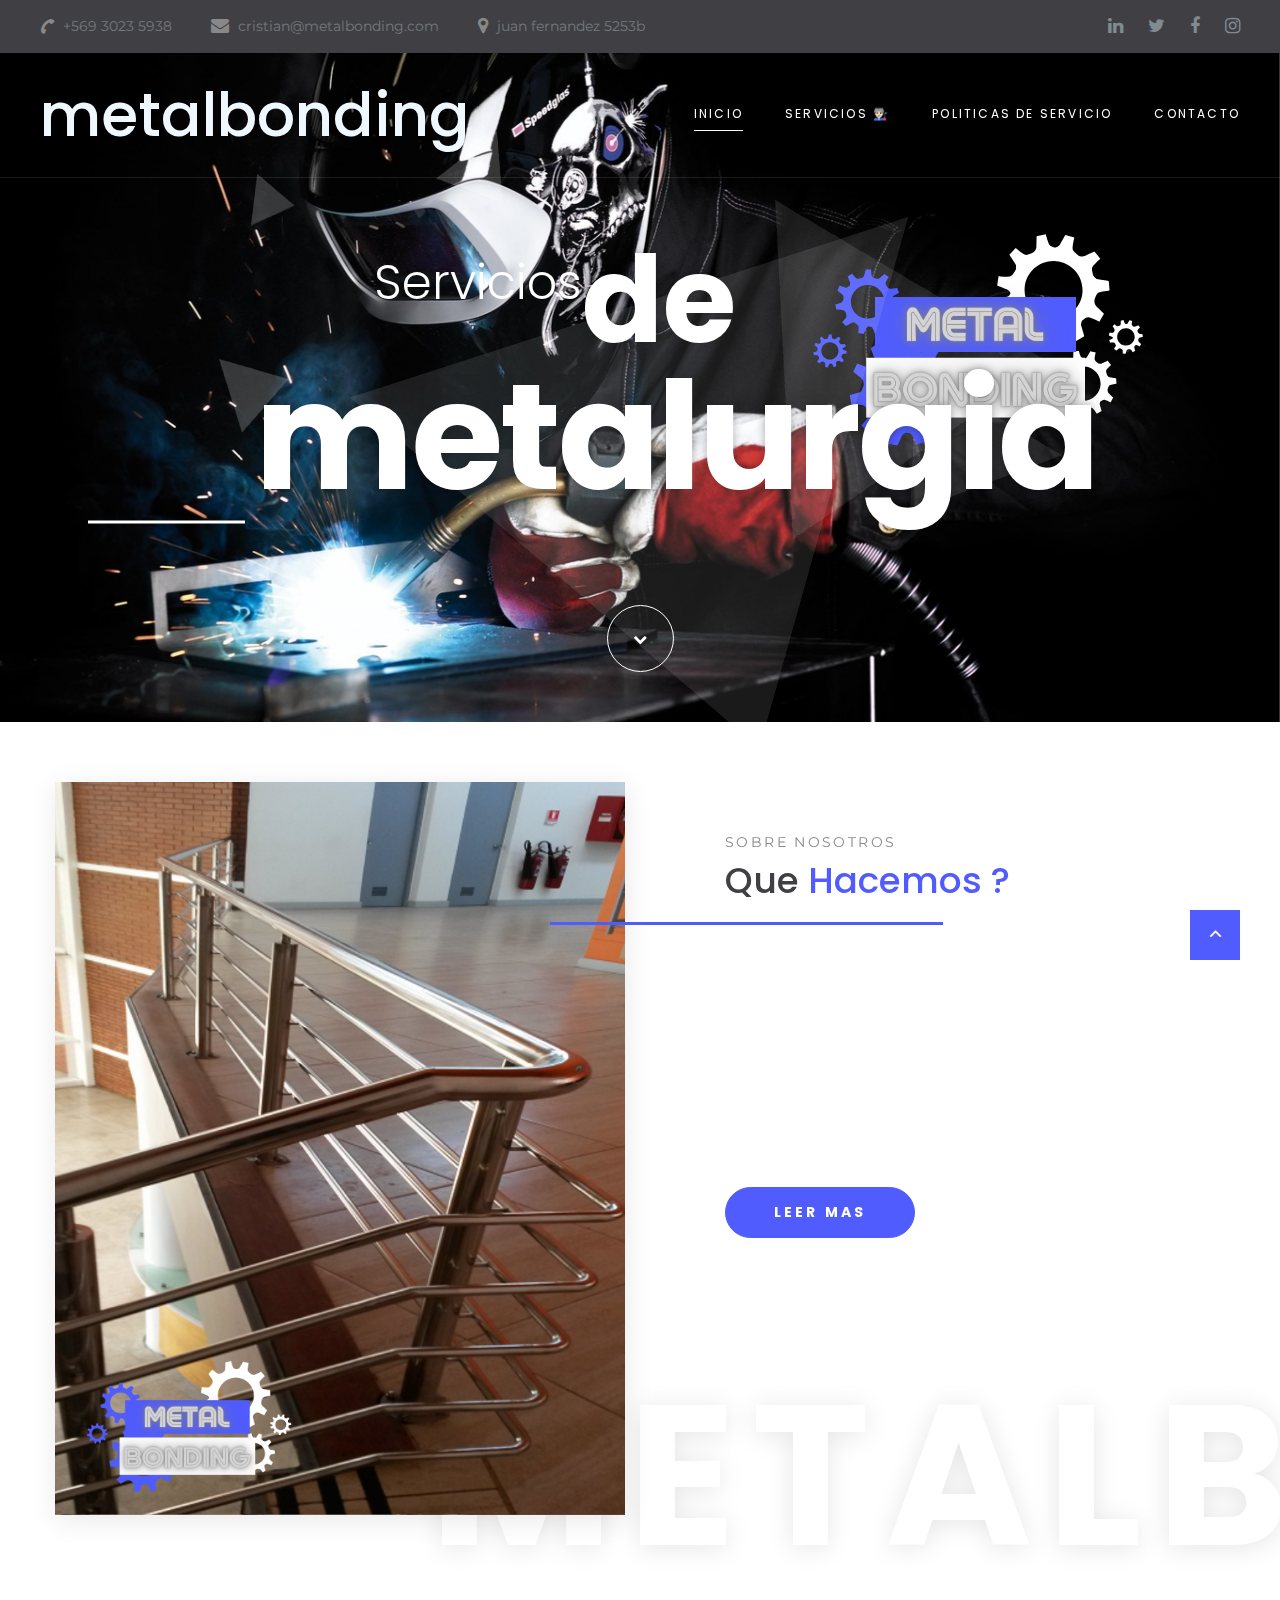
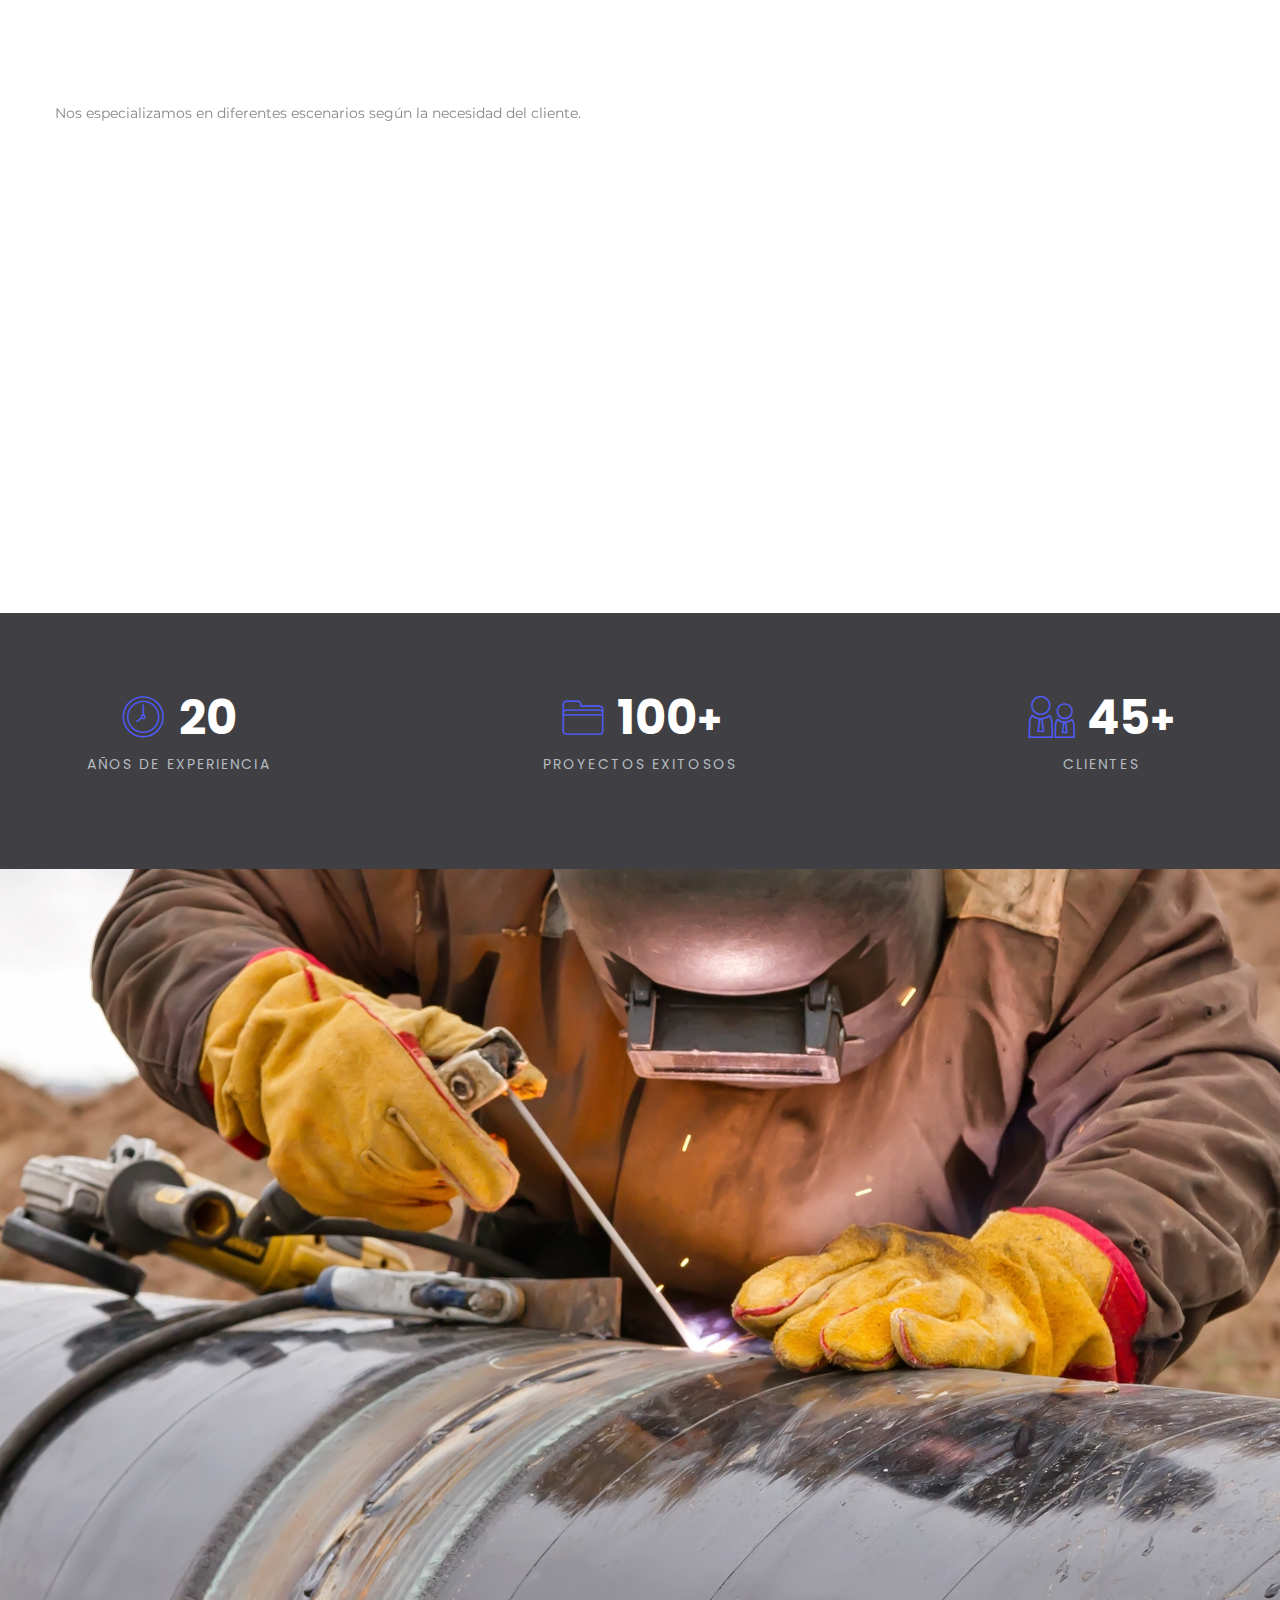
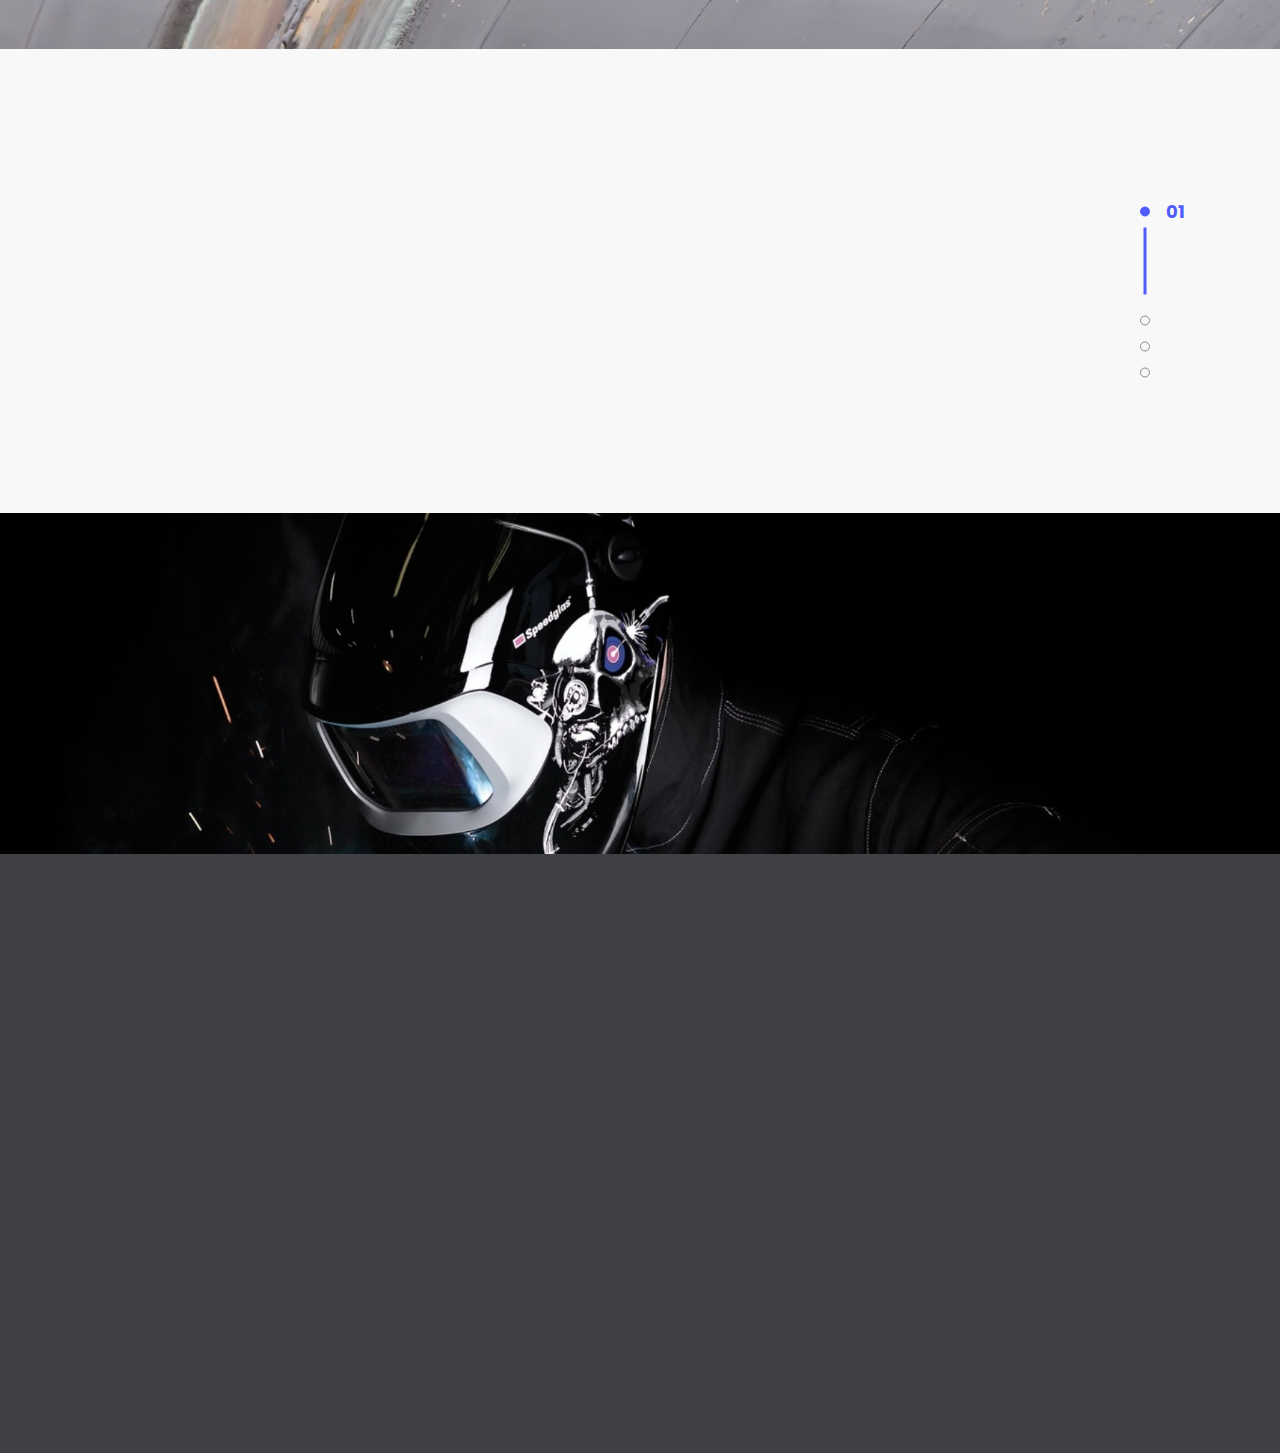
==== commit 411266cd: "Add files via upload" ====
--- a/index.html
+++ b/index.html
@@ -28,6 +28,7 @@
     #destacados{
       background-color: #212121;
     }
+    
 
 
   </style>
@@ -93,13 +94,13 @@
                 <div class="rd-navbar-main-element">
                   <div class="rd-navbar-nav-wrap">
                     <ul class="rd-navbar-nav">
-                      <li class="rd-nav-item active"><a class="rd-nav-link" href="index.php">Home</a>
+                      <li class="rd-nav-item active"><a class="rd-nav-link" href="index.html">inicio</a>
                       </li>
-                      <li class="rd-nav-item"><a class="rd-nav-link" href="sobrenosotros.php">Sobre nosotros</a>
+                      <li class="rd-nav-item"><a class="rd-nav-link" href="#servicios-destacados-menu">Servicios 👨🏻‍🏭</a>
                       </li>
-                      <li class="rd-nav-item"><a class="rd-nav-link" href="cotizador.php">Cotizador</a>
+                      <li class="rd-nav-item"><a class="rd-nav-link" href="#">Politicas de servicio</a>
                       </li>
-                      <li class="rd-nav-item"><a class="rd-nav-link" href="contacto.php">Contacto</a>
+                      <li class="rd-nav-item"><a class="rd-nav-link" href="contacto.html">Contacto</a>
                       </li>
                     </ul>
                   </div>
@@ -116,7 +117,7 @@
             <div class="col-xl-8 col-12">
               <div class="main-decorated-box text-center text-xl-left">
                 <h1 class="text-white text-xl-center wow slideInRight" data-wow-delay=".3s"><span class="align-top offset-top-30 d-inline-block font-weight-light prefix-text">Servicios</span><span class="big font-weight-bold d-inline-flex offset-right-170">de</span><span class="biggest d-block d-xl-flex font-weight-bold">metalurgia</span></h1>
-                <div class="decorated-subtitle text-italic text-white wow slideInLeft">Fresh Ideas for Your Business</div>
+                <div class="decorated-subtitle text-italic text-white wow slideInLeft"></div>
               </div>
             </div>
             <div class="col-12 text-center offset-top-75" data-wow-delay=".2s"><a class="button-way-point d-inline-block text-center d-inline-flex flex-column justify-content-center" href="#" data-custom-scroll-to="about"><span class="fa-chevron-down"></span></a></div>
@@ -245,7 +246,7 @@
       <section class="section section-md bg-xs-overlay" style="background:url('img/fondo1.jpg')no-repeat;background-size:cover">
         <div class="container">
           <div class="row row-50 justify-content-center">
-            <div class="col-12 text-center col-md-10 col-lg-8">
+            <div class="col-12 text-center col-md-10 col-lg-8" id="servicios-destacados-menu">
               
               <h3 id="servicios-text" class="wow fadeInLeft text-capitalize" data-wow-delay=".3s">servicios<span id="destacados" class="text-primary"> destacados</span></h3>
               <p id="servicios-text"> </p>
@@ -349,11 +350,11 @@
             <div class="col-lg-2 col-sm-4 wow fadeInUp" data-wow-delay=".3s">
               <P class="footer-classic-title">menu</P>
               <ul class="footer-classic-nav-list">
-                <li><a href="index.php">Home</a></li>
-                <li><a href="about.html">Sobre nosotros</a></li>
-                <li><a href="#">Servicios 👨🏻‍🏭</a></li>
+                
+                <li><a href="index.php">Inicio</a></li>
+                <li><a href="#servicios-destacados-menu">Servicios 👨🏻‍🏭</a></li>
                 <li><a href="#">Politicas de servicio</a></li>
-                <li><a href="contacts.html">Contacto</a></li>
+                <li><a href="contacto.html">Contacto</a></li>
               </ul>
             </div>
             <div class="col-lg-4 wow fadeInLeft" data-wow-delay=".2s">
@@ -376,7 +377,6 @@
             <p class="rights"><span>&copy;&nbsp;</span><span class="copyright-year"></span>. All Rights Reserved. Design by <a href="https://www.programandoconedu.com">programandoconedu</a></p>
             <ul class="social-links">
               <li><a class="fa fa-linkedin" href="#"></a></li>
-              <li><a class="fa fa fa-twitter" href="#"></a></li>
               <li><a class="fa fa-facebook" href="#"></a></li>
               <li><a class="fa fa-instagram" href="#"></a></li>
             </ul>
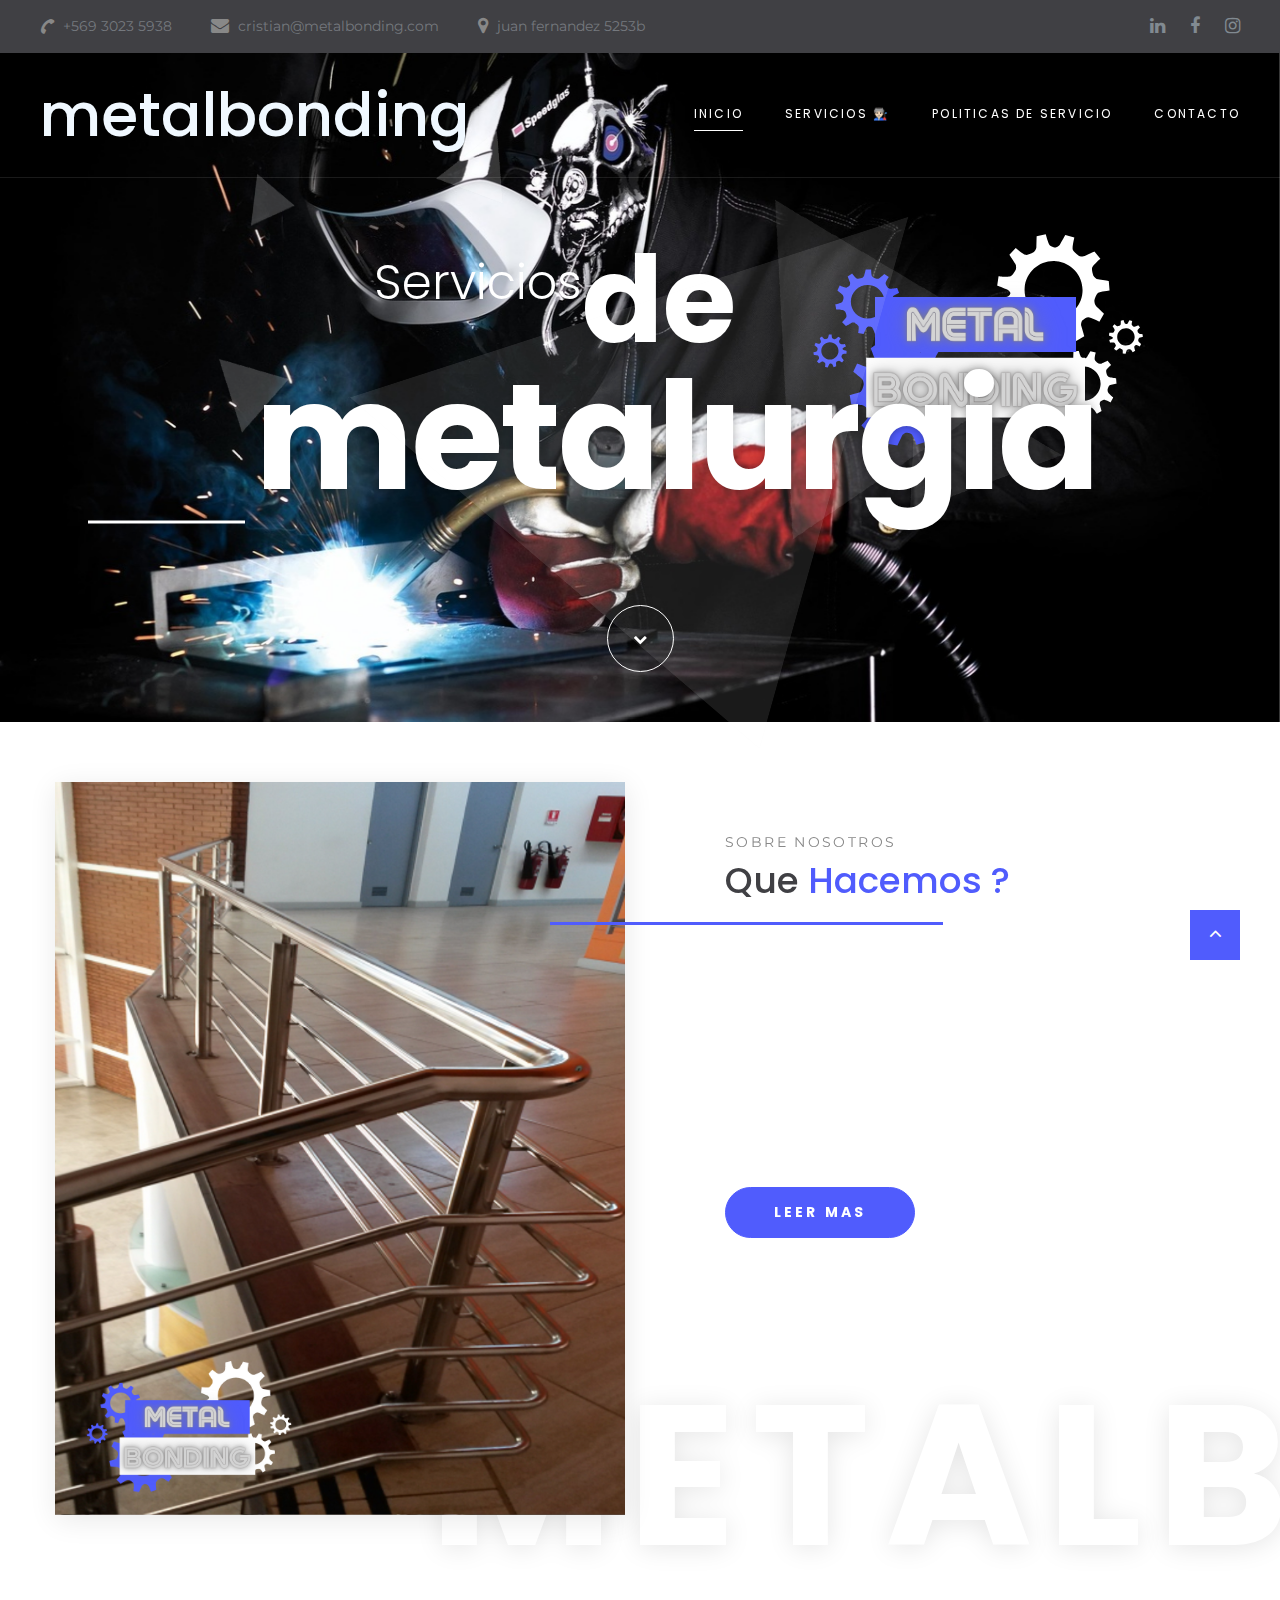
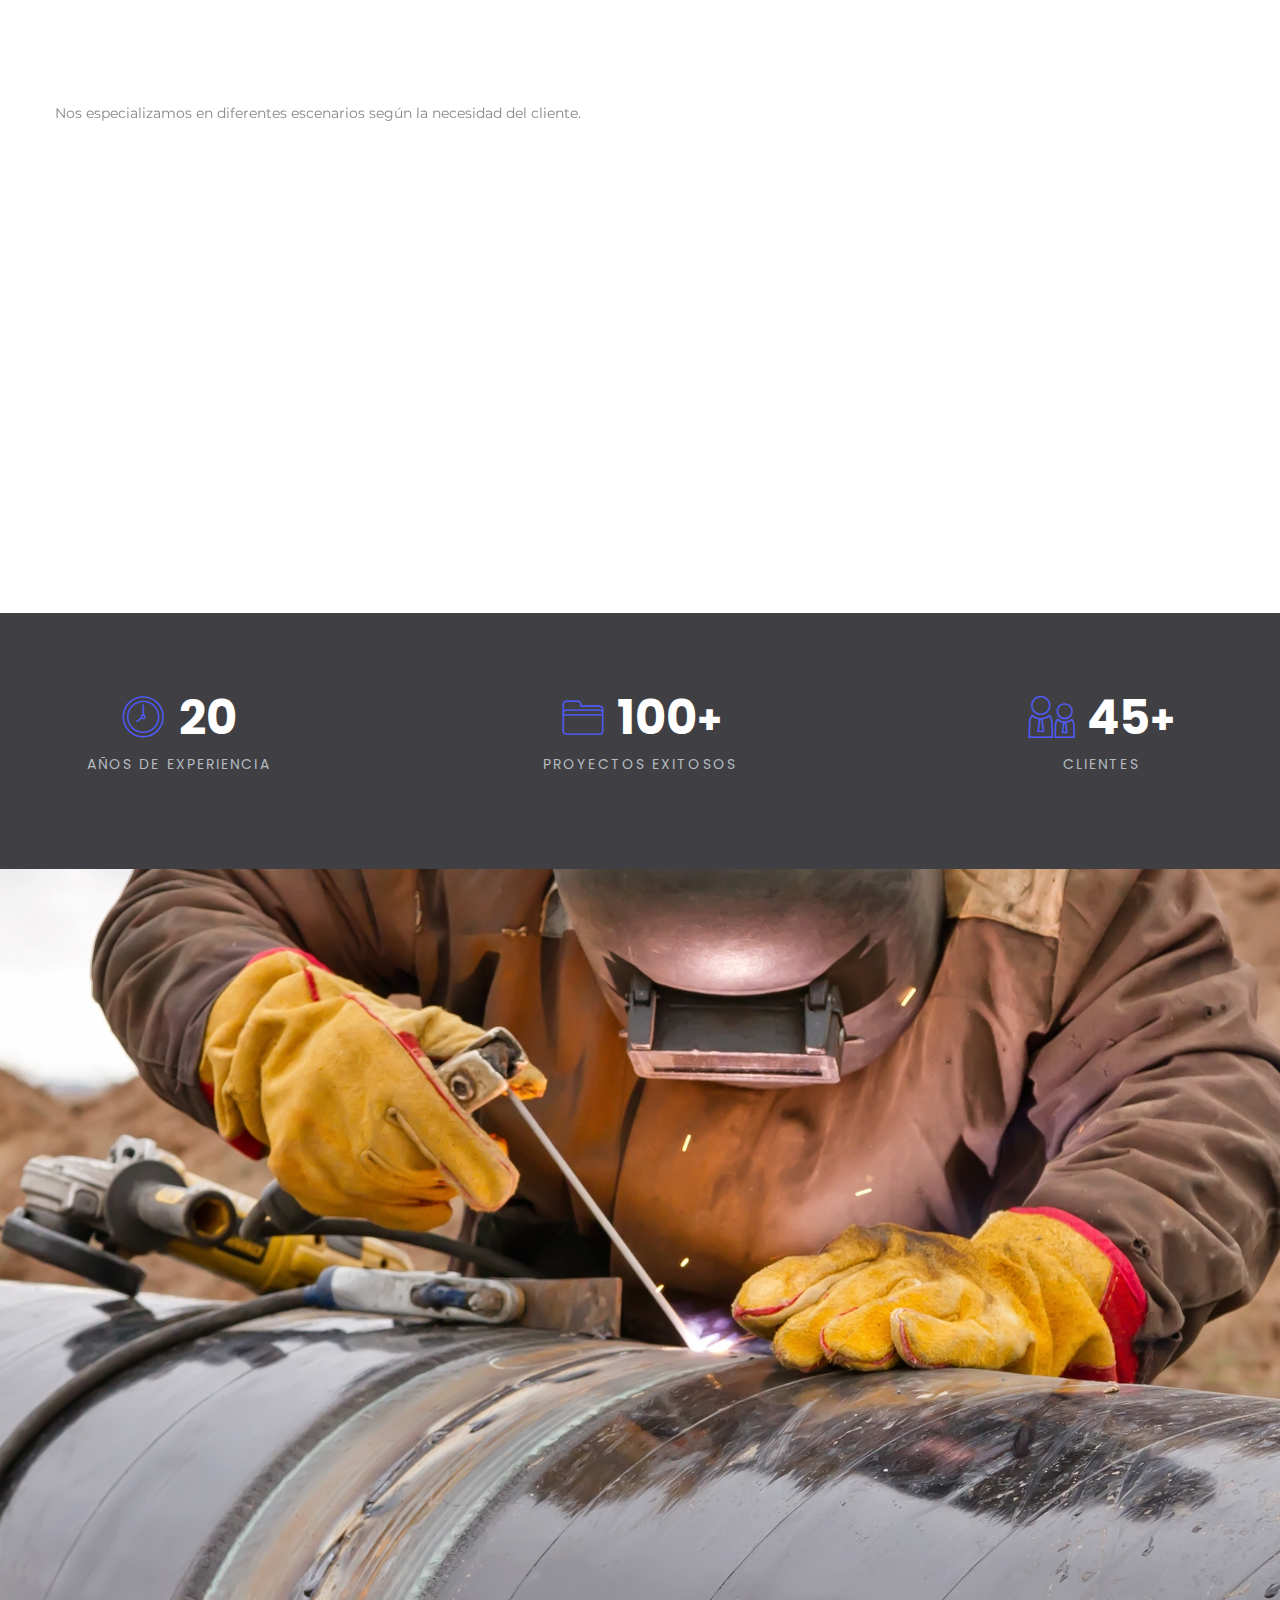
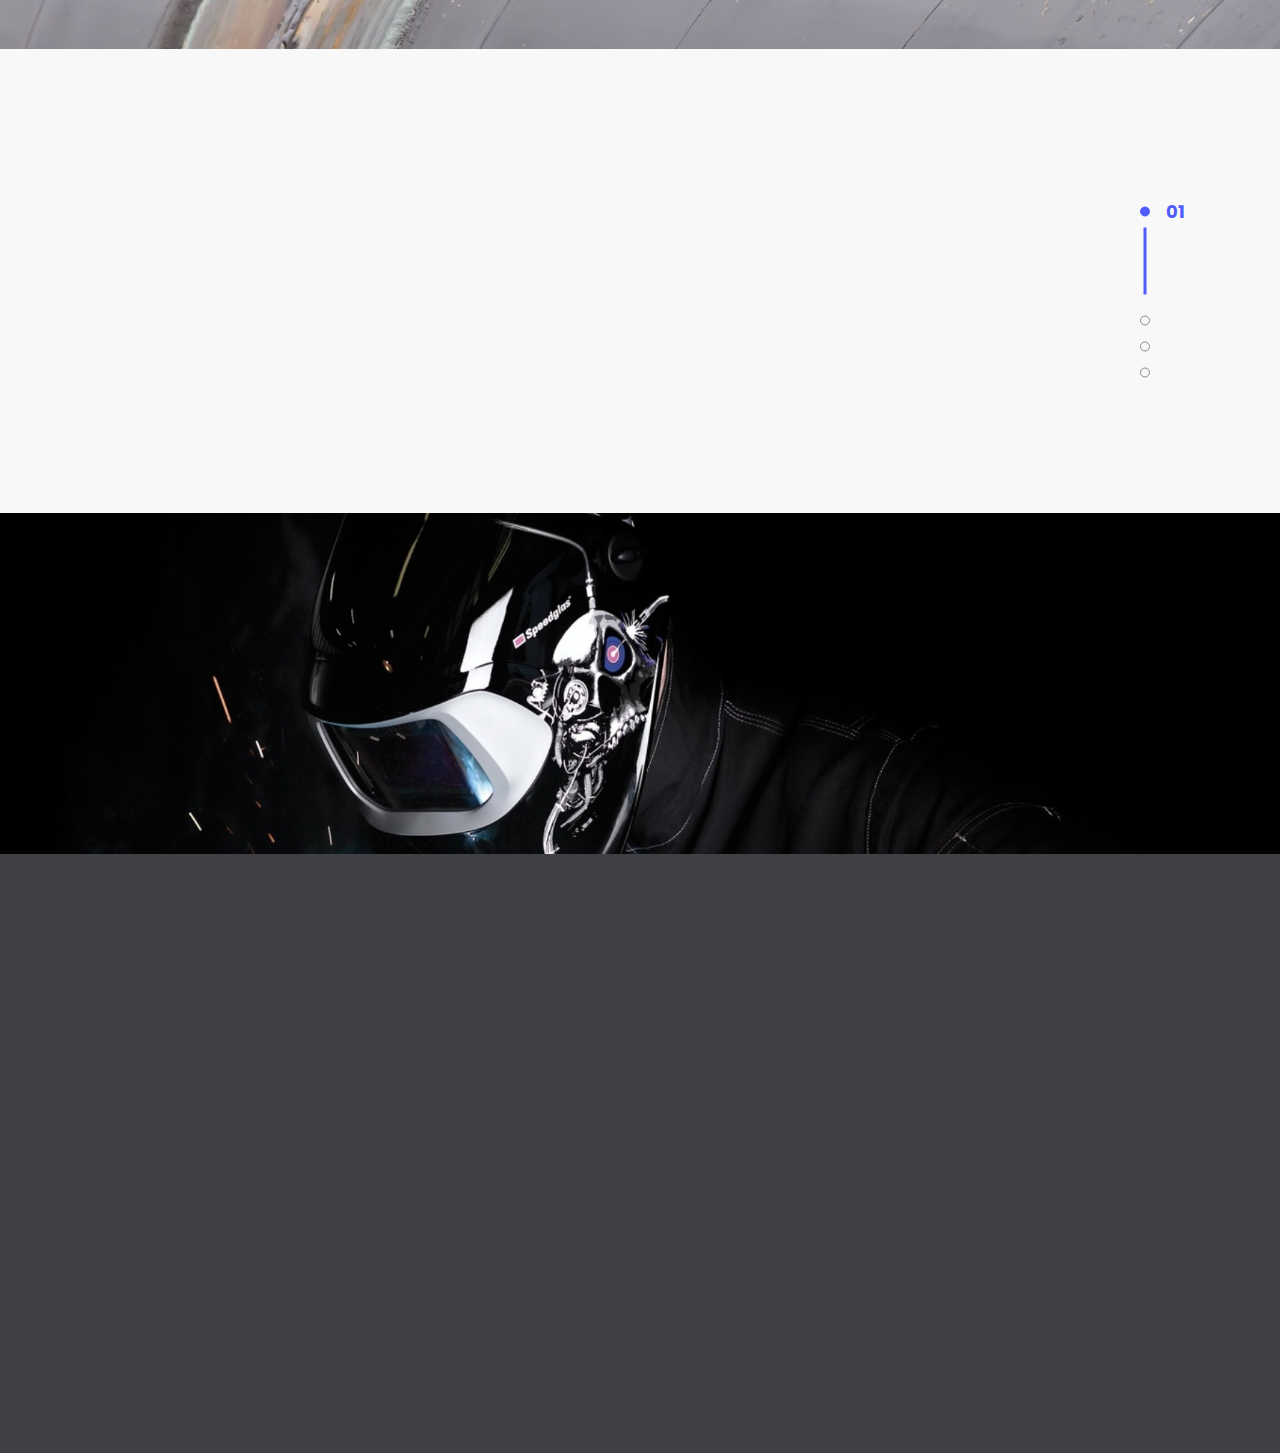
==== commit f84ce302: "Add files via upload" ====
--- a/index.html
+++ b/index.html
@@ -73,7 +73,6 @@
                 </ul>
                 <ul class="social-links">
                   <li><a class="icon icon-sm icon-circle icon-circle-md icon-bg-white fa-linkedin" href="#"></a></li>
-                  <li><a class="icon icon-sm icon-circle icon-circle-md icon-bg-white fa-twitter" href="#"></a></li>
                   <li><a class="icon icon-sm icon-circle icon-circle-md icon-bg-white fa-facebook" href="#"></a></li>
                   <li><a class="icon icon-sm icon-circle icon-circle-md icon-bg-white fa-instagram" href="#"></a></li>
                 </ul>
@@ -209,7 +208,7 @@
         </div>
         <div class="image-left-side wow slideInRight" data-wow-delay=".5s"><img src="img/Action+touch_app_L.png" alt="" width="636" height="240"/>
         </div>
-        <div class="decor-text decor-text-2 wow fadeInUp" data-wow-delay=".3s">features</div>
+        <div class="decor-text decor-text-2 wow fadeInUp" data-wow-delay=".3s">nuestro sello</div>
       </section>
       <!--Counters-->
       <section class="section bg-image-2">
@@ -264,7 +263,7 @@
                 <hr/>
                 
                 
-                <a class="button button-190 button-circle btn-primary-rounded" href="#">Cotizar</a>
+                <a class="button button-190 button-circle btn-primary-rounded" href="https://wa.link/pwpj4l">Cotizar</a>
               </div>
             </div>
             <div class="col-xl-4 col-md-6 col-12 wow fadeInUp" data-wow-delay=".4s">
@@ -272,7 +271,7 @@
                 <div class="pricing-box-tittle">Trabajo personalizado</div>
                 <p>Decoraciones, Percheros, Repisas, Hornos Rocket, Ceniceros, Mesas, Parrillas.</p>
                 <hr/>
-                <a class="button button-190 button-circle btn-rounded-outline" href="#">Cotizar</a>
+                <a class="button button-190 button-circle btn-rounded-outline" href="https://wa.link/pwpj4l">Cotizar</a>
               </div>
             </div>
             <div class="col-xl-4 col-md-6 col-12 wow fadeInDown" data-wow-delay=".3s">
@@ -280,7 +279,7 @@
                 <div class="pricing-box-tittle">Protecciones y portones.</div>
                 <p>Pymes, Empresas o Casas.</p>
                 <hr/>
-                <a class="button button-190 button-circle btn-primary-rounded" href="#">Cotizar</a>
+                <a class="button button-190 button-circle btn-primary-rounded" href="https://wa.link/pwpj4l">Cotizar</a>
               </div>
             </div>
           </div>
